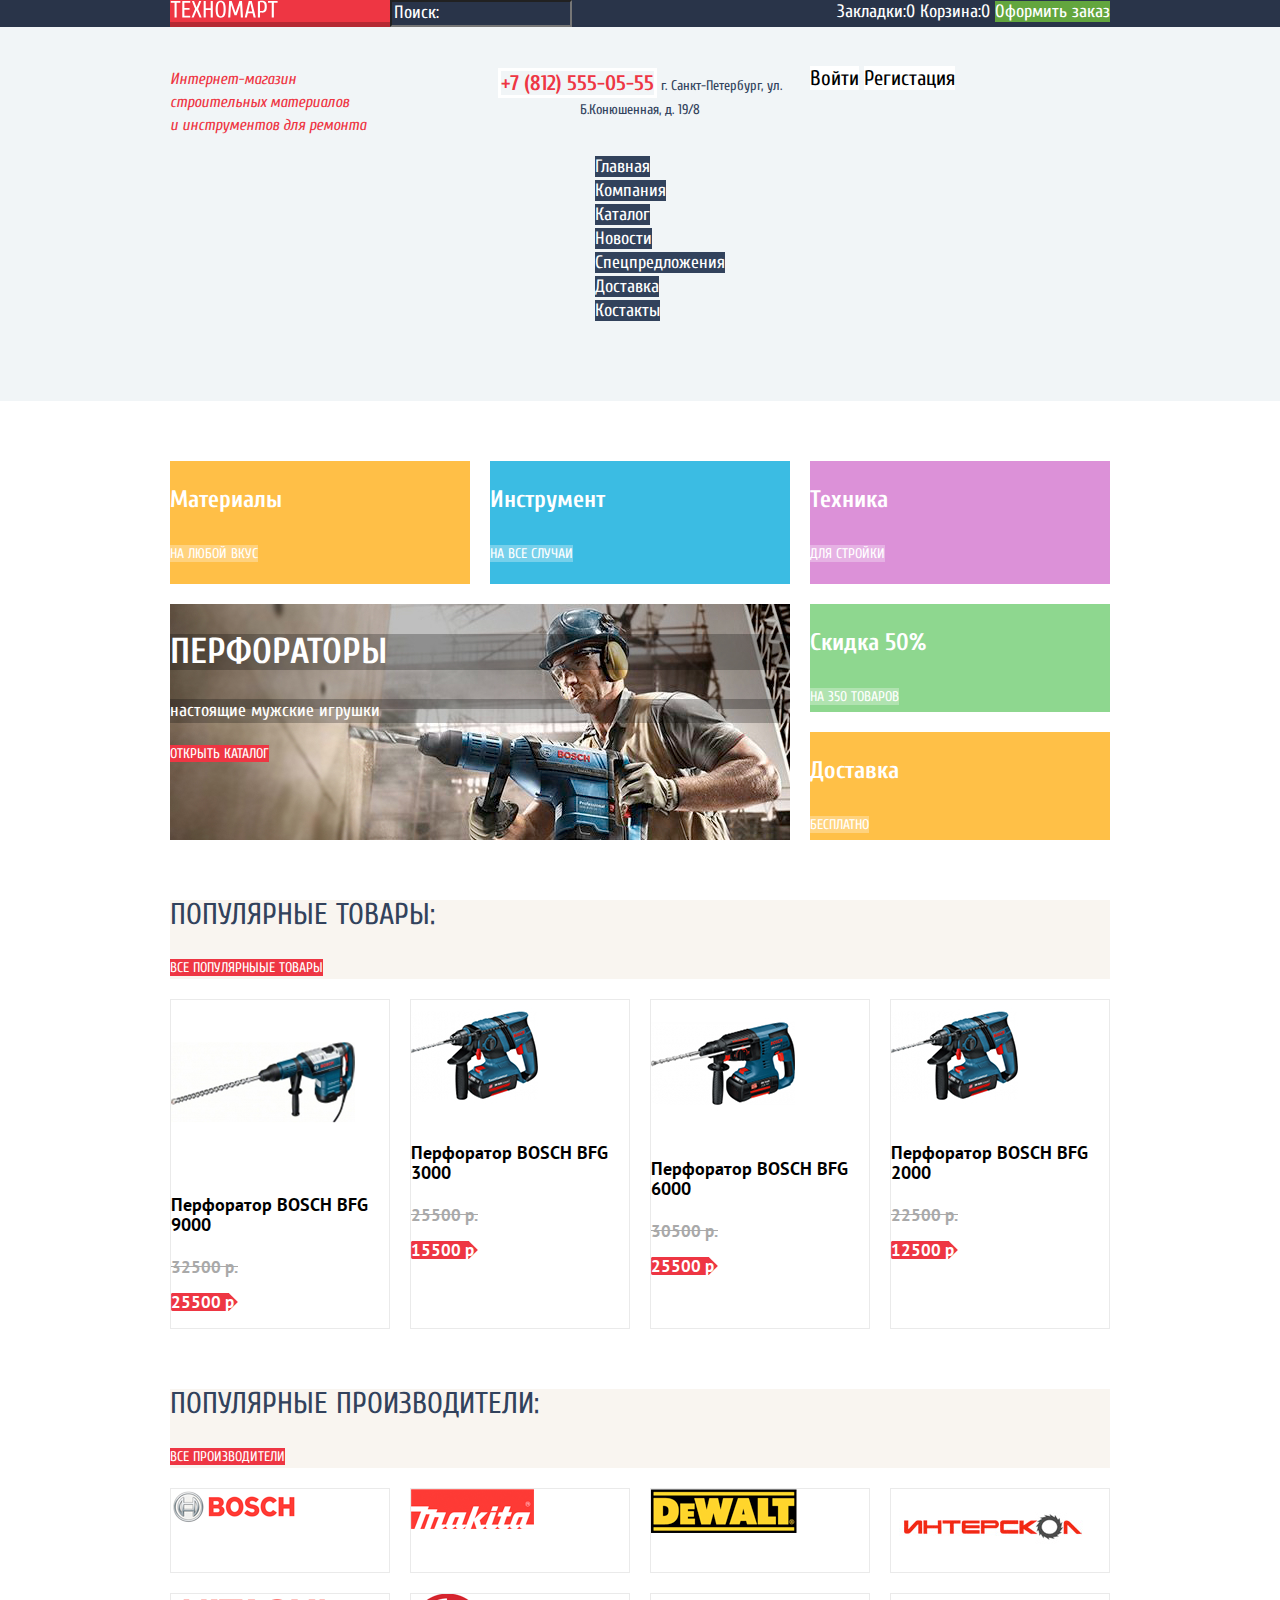
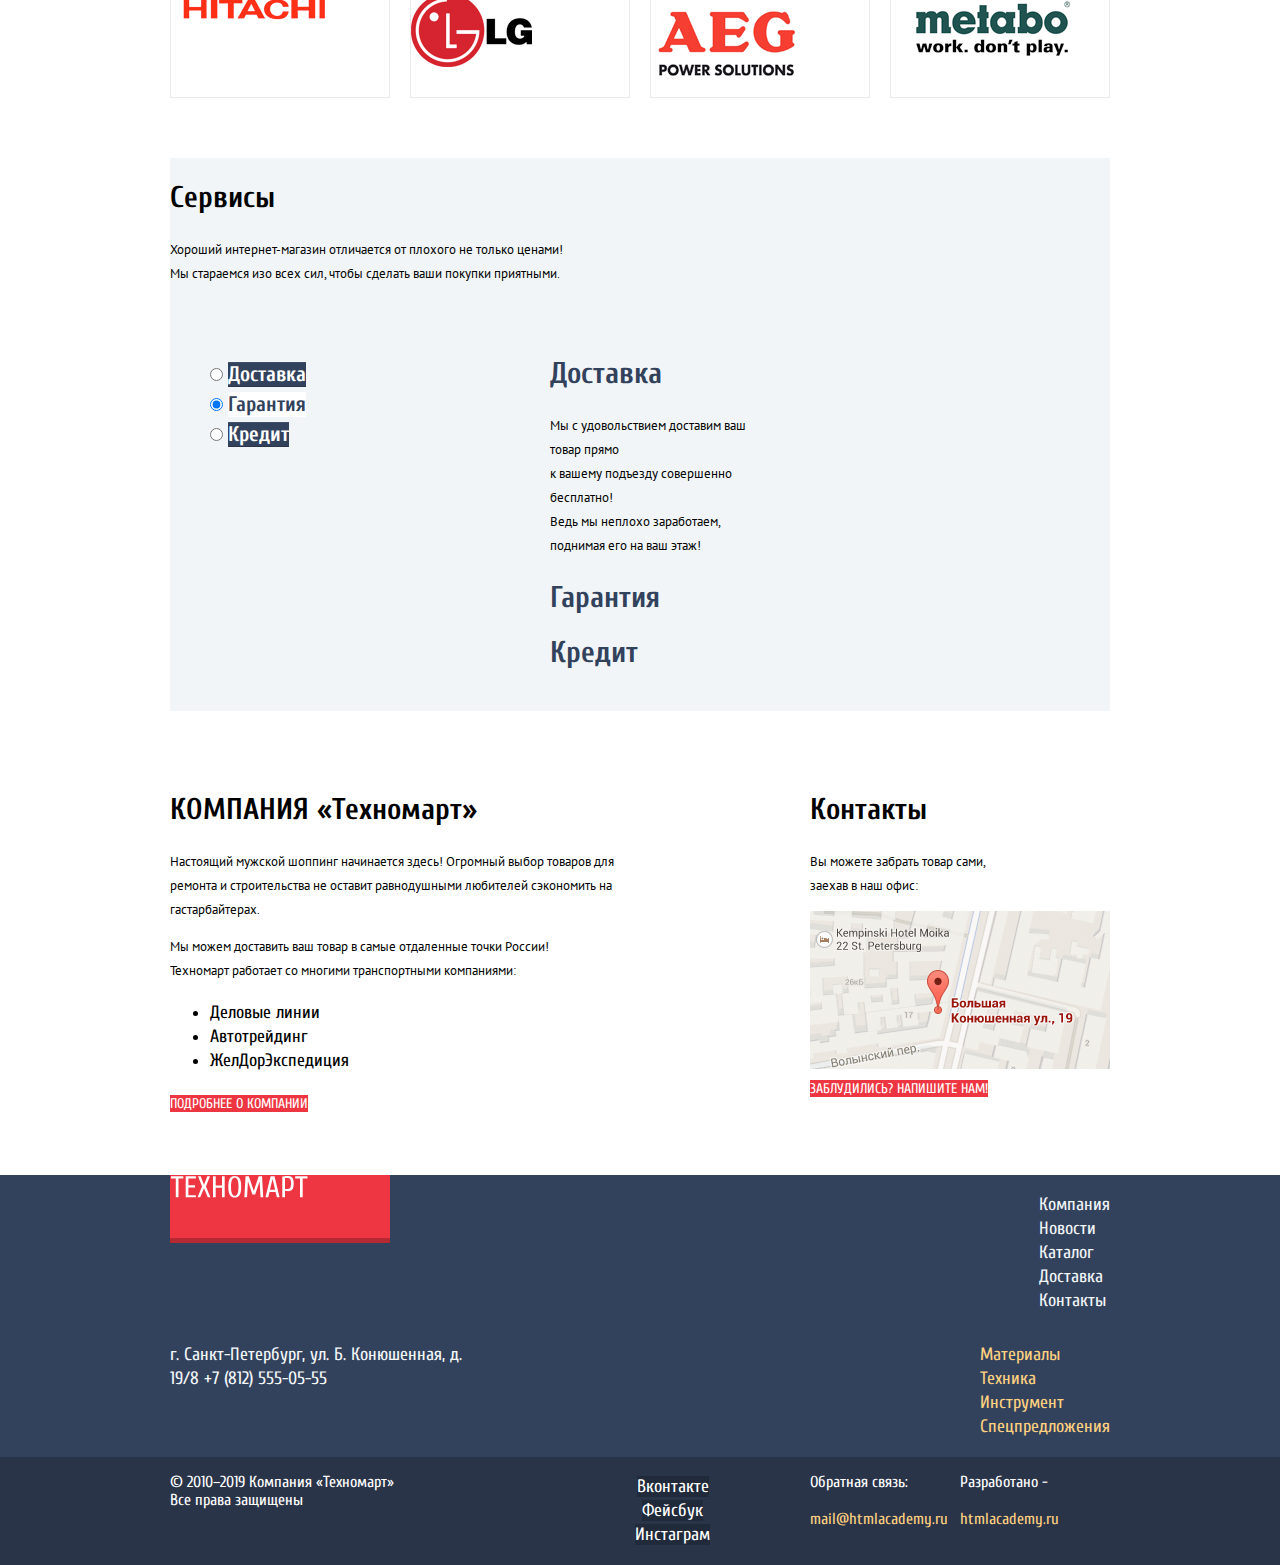
==== index.html @ 14d3565e "Merge pull request #8 from NikitaShakhovich/master" ====
<!DOCTYPE html>
<html class="page" lang="ru">
<head>
  <meta charset="utf-8">
  <title>HTML Academy: Техномарт</title>
  <link rel="preconnect" href="https://fonts.gstatic.com">
  <link href="https://fonts.googleapis.com/css2?family=Cuprum:ital,wght@0,400;0,700;1,400&family=PT+Sans:wght@400;700&display=swap" rel="stylesheet">
  <link href="css/normalize.css" rel="stylesheet">
  <link href="css/style.css" rel="stylesheet">
  <link rel="icon" href="favicon.ico">
  <link rel="icon" href="img/favicon/icon.svg" type="image/svg+xml">
  <link rel="apple-touch-icon" href="img/favicon/180.png">
  <!--    <link rel="manifest" href="manifest.webmanifest">-->
</head>
<body class="page-body">
<header class="main-header">
  <div class="main-bar">
    <section class="smooth container">
      <section class="background-header">
        <div class="main-logo">
          <a class="logo-img">
            <img src="img/icons/logohead.svg" height="18" width="108" alt="logo-technomart-head">
          </a>
        </div>
        <form class="main-search">
          <input type="search" name="search" placeholder="Поиск:">
        </form>
        <div class="main-cart">
          <a class="bookmark" href="#">Закладки:0</a>
          <a class="cart" href="#">Корзина:0</a>
          <a class="checkout" href="#">Оформить заказ</a>
        </div>
      </section>
    </section>
  </div>
  <div class="container smooth">
    <section class="head-information">
      <div class="head-title">
        <p>Интернет-магазин<br>
          строительных материалов<br>
          и инструментов для ремонта</p>
      </div>
      <div class="head-contact">
        <p class="info-contact">
          <a class="head-phone" href="tel:+78125550555">+7 (812) 555-05-55</a>
          г. Санкт-Петербург, ул. Б.Конюшенная, д. 19/8
        </p>
      </div>
      <div class="login">
        <a href="#">Войти</a>
        <a href="#">Регистация</a>
      </div>
    </section>
    <nav class="head-navigation">
      <ul class="navigation-list">
        <li class="navigation-item">
          <a href="index.html">Главная</a>
        </li>
        <li class="navigation-item">
          <a href="#">Компания</a></li>
        <li class="navigation-item"><a href="catalog.html">Каталог</a>
        </li>
        <li class="navigation-item">
          <a href="#">Новости</a>
        </li>
        <li class="navigation-item">
          <a href="#">Спецпредложения</a>
        </li>
        <li class="navigation-item">
          <a href="#">Доставка</a>
        </li>
        <li class="navigation-item">
          <a href="#">Костакты</a>
        </li>
      </ul>
    </nav>
  </div>
</header>
<main class="container">
  <section class="categories">
    <ul class="categories-list">
      <li class="categories-materials">
        <h3>Материалы</h3>
        <a href="#">на любой вкус</a>
      </li>
      <li class="categories-tool">
        <h3>Инструмент</h3>
        <a href="#">на все случаи</a>
      </li>
      <li class="categories-technics">
        <h3>Техника</h3>
        <a href="#">для стройки</a>
      </li>
      <li class="categories-sale">
        <h3>Скидка 50%</h3>
        <a href="#">на 350 товаров</a>
      </li>
      <li class="categories-delivery">
        <h3>Доставка</h3>
        <a href="#">бесплатно</a>
      </li>
      <li class="categories-perforators">
        <!--        <img src="img/perforator.jpg" width="620" height="266" alt="Перфораторы">-->
        <h2>Перфораторы</h2>
        <p>настоящие мужские игрушки</p>
        <a class="button-red" href="catalog.html">Открыть каталог</a>
    </ul>
  </section>
  <section class="popular-product">
    <div class="block-popular">
      <h2>Популярные товары:</h2>
      <a class="button-red" href="#">Все популярныые товары</a>
    </div>
    <ul class="popular-product-list">
      <li class="popular-product-item">
        <!--          сейчас надо прописывать высоту и ширину? я так думаю лучше прописать в css максимальную высоту и ширину.-->
        <img src="img/product-index-1.jpg" width="184" height="164" alt="Перфоратор BFG 9000">
        <em class="hover-button">
          <a class="emerging-buy" href="#">купить</a>
          <a class="emerging-bookmarks" href="#">в закладки</a>
        </em>
        <a href="#"><h4>Перфоратор BOSCH BFG 9000</h4></a>
        <p><del>32500 р.</del></p>
        <p class="product-price">25500 р.</p>
      </li>
      <li class="popular-product-item">
        <img src="img/product-index-2.jpg" height="112" width="127" alt="Перфоратор BOSCH BFG 3000">
        <em class="hover-button">
          <a class="emerging-buy" href="#">купить</a>
          <a class="emerging-bookmarks" href="#">в закладки</a>
        </em>
        <a href="#"><h4>Перфоратор BOSCH BFG 3000</h4></a>
        <p><del>25500 р.</del></p>
        <p class="product-price">15500 р.</p>
      </li>
      <li class="popular-product-item">
        <img src="img/product-index-3.jpg" width="144" height="128" alt="Перфоратор BOSCH BFG 6000">
        <em class="hover-button">
          <a class="emerging-buy" href="#">купить</a>
          <a class="emerging-bookmarks" href="#">в закладки</a>
        </em>
        <a href="#"><h4>Перфоратор BOSCH BFG 6000</h4></a>
        <p><del>30500 р.</del></p>
        <p class="product-price">25500 р.</p>
      </li>
      <li class="popular-product-item">
        <img src="img/product-index-4.jpg" height="112" width="127" alt="Перфоратор BOSCH BFG 2000">
        <em class="hover-button">
          <a class="emerging-buy" href="#">купить</a>
          <a class="emerging-bookmarks" href="#">в закладки</a>
        </em>
        <a href="#"><h4>Перфоратор BOSCH BFG 2000</h4></a>
        <p><del>22500 р.</del></p>
        <p class="product-price">12500 р.</p>
      </li>
    </ul>
  </section>
  <section class="popular-manufacturer">
    <div class="block-popular">
      <h2>Популярные производители:</h2>
      <a class="button-red" href="#">Все производители</a>
    </div>
    <ul class="popular-manufacturer-list">
      <li class="popular-manufacturer-item">
        <a class="manufacturer-img" href="#">
          <img src="img/bosch.png" width="126" height="37" alt="bosch">
        </a>
      </li>
      <li class="popular-manufacturer-item">
        <a class="manufacturer-img" href="#">
          <img src="img/makita.png" height="40" width="123" alt="makita">
        </a>
      </li>
      <li class="popular-manufacturer-item">
        <a class="manufacturer-img" href="#">
          <img src="img/dewalt.png" width="146" height="44" alt="dewalt">
        </a>
      </li>
      <li class="popular-manufacturer-item">
        <a class="manufacturer-img" href="#">
          <img src="img/interscol.png" height="76" width="200" alt="interscol">
        </a>
      </li>
      <li class="popular-manufacturer-item">
        <a class="manufacturer-img" href="#">
          <img src="img/hitachi.png" width="169" height="31" alt="hitachi">
        </a>
      </li>
      <li class="popular-manufacturer-item">
        <a class="manufacturer-img" href="#">
          <img src="img/lg.png" height="73" width="121" alt="lg">
        </a>
      </li>
      <li class="popular-manufacturer-item">
        <a class="manufacturer-img" href="#">
          <img src="img/aeg.png" width="151" height="96" alt="aeg">
        </a>
      </li>
      <li class="popular-manufacturer-item">
        <a class="manufacturer-img" href="#">
          <img src="img/metabo.png" height="69" width="204" alt="metabo">
        </a>
      </li>
    </ul>
  </section>
  <section class="service">
    <div class="grid-service">
      <h2>Сервисы</h2>
      <p>Хороший интернет-магазин отличается от плохого не только ценами!<br>
        Мы стараемся изо всех сил, чтобы сделать ваши покупки приятными.</p>
    </div>
    <ul class="service-list">
      <li class="service-item">
        <input id="servis1" type="radio" name="servis" value="Доставка">
        <label for="servis1">Доставка</label>
      </li>
      <li class="service-item">
        <input id="servis2" type="radio" checked name="servis" value="Гарантия">
        <label for="servis2">Гарантия</label>
      </li>
      <li class="service-item">
        <input id="servis3" type="radio" name="servis" value="Кредит" />
        <label for="servis3">Кредит</label>
      </li>
    </ul>
    <ul class="description-service">
      <li class="description-delivery">
        <h2>Доставка</h2>
        <p>Мы с удовольствием доставим ваш товар прямо<br>
          к вашему подъезду совершенно бесплатно!<br>
          Ведь мы неплохо заработаем,<br>
          поднимая его на ваш этаж!</p>
      </li>
      <li class="description-guarantee"><h2>Гарантия</h2></li>
      <li class="description-credit"><h2>Кредит</h2></li>
    </ul>
  </section>
  <div class="tehnomart-information">
    <section class="description-company">
      <h2>КОМПАНИЯ «Техномарт»</h2>
      <p>Настоящий мужской шоппинг начинается здесь! Огромный выбор товаров для<br>
        ремонта и строительства не оставит равнодушными любителей сэкономить на<br>
        гастарбайтерах.
      </p>
      <p>Мы можем доставить ваш товар в самые отдаленные точки России!<br>
        Техномарт работает со многими транспортными компаниями:
      </p>
      <ul class="delivery-list">
        <li>Деловые линии</li>
        <li>Автотрейдинг</li>
        <li>ЖелДорЭкспедиция</li>
      </ul>
      <a class="button-red" href="#">Подробнее о компании</a>
    </section>
    <section class="contact">
      <h2>Контакты</h2>
      <p>Вы можете забрать товар сами,<br>
        заехав в наш офис:
      </p>
      <img src="img/map.svg" width="300" height="158" alt="maps">
      <a class="button-red" href="mailto:mail@htmlacademy.ru">Заблудились? Напишите нам!</a>
    </section>
  </div>
</main>
<footer class="main-footer">
  <div class="container smooth">
    <div class="grid-footer">
      <div class="footer-logo">
        <a class="logo-img">
          <img src="img/icons/logofooter.svg" height="23" width="138" alt="logo-technomart-footer">
        </a>
      </div>
      <nav class="footer-navigation">
        <ul class="footer-navigation-list">
          <li class="footer-navigation-item">
            <a href="#">Компания</a>
          </li>
          <li class="footer-navigation-item">
            <a href="#">Новости</a>
          </li>
          <li class="footer-navigation-item">
            <a href="catalog.html">Каталог</a>
          </li>
          <li class="footer-navigation-item">
            <a href="#">Доставка</a>
          </li>
          <li class="footer-navigation-item">
            <a href="#">Контакты</a>
          </li>
        </ul>
      </nav>
      <p class="footer-contact">г. Санкт-Петербург, ул. Б. Конюшенная, д. 19/8
        <a class="footer-phone" href="tel:+78125550555">+7 (812) 555-05-55</a>
      </p>
      <nav class="navigation-catalog">
        <ul class="navigation-catalog-list">
          <li class="navigation-catalog-item">
            <a href="#">Материалы</a>
          </li>
          <li class="navigation-catalog-item">
            <a href="#">Техника</a>
          </li>
          <li class="navigation-catalog-item">
            <a href="#">Инструмент</a>
          </li>
          <li class="navigation-catalog-item">
            <a href="#">Спецпредложения</a>
          </li>
        </ul>
      </nav>
    </div>
  </div>
  <div class="footer-bar">
    <section class="social container smooth">
      <p class="copyright-tehnomart">© 2010–2019 Компания «Техномарт»<br>
        Все права защищены</p>
      <div class="footer-social">
        <ul class="social-list">
          <li class="social-item">
            <a class="social-button" href="#">Вконтакте</a>
          </li>
          <li class="social-item">
            <a class="social-button" href="#">Фейсбук</a>
          </li>
          <li class="social-item">
            <a class="social-button" href="#">Инстаграм</a>
          </li>
        </ul>
      </div>
      <div class="footer-feedback">
        <p>Обратная связь:</p>
        <a class="footer-link" href="mailto:mail@htmlacademy.ru">mail@htmlacademy.ru</a>
      </div>
      <div class="copyright-htmlacademy">
        <p>Разработано -</p>
        <a class="footer-link" href="https://htmlacademy.ru/">htmlacademy.ru</a>
      </div>
    </section>
  </div>
</footer>
</body>
</html>
---- css/style.css ----
/* Variables color text */

:root {
  --basic-black: #000000;
  --basic-white: #FFFFFF;
  --basic-sales-product: #A9A9A9;
  --basic-footer-nav: #F1F5F7;
  --basic-footer-catalog: #FFD180;
  --basic-block-popular: #32425C;
  --basic-hover: #EE3643;               /*  текст при наведении курсора */
  --basic-click: #C5C5C5;               /* текст при клике в блоке логина */
  --basic-footer-contact: #F3F7F9;

  /* Variables color background */

  --basic-button-rest: #EE3643;
  --basic-button-hover: #CA2C37;
  --basic-button-click: #BA2732;
  --basic-nav-rest: #32425C;            /* background блока навигации в покое */
  --basic-block-content: #F7F3EC;       /* background блока фильтров и контент блока под блоком фильтров  */
  --basic-block-name: #F2F6F8;          /* background в блоке <h2> */
  --basic-block-cart: #63A63E;          /* background оформить заказ и купить в покое, оформить заказ (клик) */
  --basic-header-rest: #293449;
  --basic-bookmarks-click: #161D29;     /* background при клике закладкам */
  --basic-buy-hover: #5FBB2D;           /* background при наведении курсора на оформить заказ (купить) */
  --basic-buy-click: #518534;           /* background при клике по оформить заказ (купить) */
  --basic-logo-click: #ba2732;
  --basic-nav-click: #1D2739;           /* background клик по блоку навигации */
  --basic-background-popular: #F9F5F0;
  --basic-block-service: #f1f5f7;       /* background в блоке сервис и описание страницы в блоке над footer */
  --basic-background-popap: #F1F1F1;
  --basic-rgba-header: rgba(255, 255, 255, 0.5);

  /* Variables background block categories catalog */

  --basic-category-materials: #FFBF47;
  --basic-category-tools: #3BBCE3;
  --basic-category-technic: #DC91D8;
  --basic-category-sale: #8ED78F;
  --basic-category-delivery: #FFC047;
  --basic-category-perforators: rgba(0, 0, 0, 0.25);

  /* Variables border color and shadow */
  --basic-white-rgba: rgba(255, 255, 255, 0.3);
  --basic-hover-rgba: rgba(77.3, 77.3, 77.3, 0.3);
  --basic-active-rgba: rgba(169, 169, 169, 0.3);
  --basic-footer-active: rgba(241, 245, 247, 0.5);
  --basic-border-product: #EAEAEA;
  --basic-shadow-buy: #367315;
  --basic-border-bookmarks: #63A63E;
  --basic-border-bookmarks-hover: #32425C;
  --basic-shadow-block-service: #293449;
  --basic-shadow-block-service2: #405069;
  --basic-gradient: #212A3A;
  --basic-border-pagination: #E5E5E5;
  --basic-border-active: #EE3643;
}

/* Global */
body {
  min-width: 940px;
  margin: 0;
  padding: 0;
  font-family: Cuprum, "PT Sans", Arial, sans-serif;
  font-size: 18px;
  line-height: 24px;
  font-weight: 400;
  color: var(--basic-white);
  background-color: var(--basic-white);   /* ЗАМЕНИТЬ НА БЕЛЫЙ */

  min-height: 100%;
  display: grid;
  grid-template-rows: min-content 1fr min-content;
  align-content: start;
}
.catalog-item img,
.logo-img img,
.contact img,
.manufacturer-img img,
.popular-product-item img {
  max-width: 100%;
  height: auto;
}
.pagination-item a,
.catalog-item a,
.breadcrumbs-list a,
.account a,
.main-logo a,
.main-cart a,
.info-contact a,
.login a,
.navigation-item a,
.categories-materials a,
.categories-tool a,
.categories-technics a,
.categories-sale a,
.categories-delivery a,
.categories-perforators a,
.block-popular a,
.popular-product-item a,
.hover-button a,
.popular-manufacturer-item a,
.description-company a,
.contact a,
.footer-logo a,
.footer-navigation-item a,
.footer-contact a,
.navigation-catalog-item a,
.social-item a {
  text-decoration: none;
}
/* GRID */
.page {
  height: 100%;
}

/* HEADER */
.main-header {
  background-color: var(--basic-block-service);
  margin: 0;
}
.smooth, .container {
  width: 940px;
  margin: 0 auto;
  padding: 0 10px;
}
.main-logo {
  background-color: var(--basic-button-rest);
  box-shadow: inset 0 -5px 0 rgba(0, 0, 0, 0.24);
  width: 220px;
}
.main-logo:active{
  background-color: var(--basic-logo-click);   /* на главной убрать  */
}
.main-logo:hover,
.main-logo:focus{
}
.main-search input {
  background-color: var(--basic-header-rest);
}
.main-search input::placeholder {
  color: var(--basic-white);
}
.main-search input:focus {
  background-color: var(--basic-white);
}
.main-bar {
  background-color: var(--basic-header-rest);
}
.background-header {
  display: grid;
  grid-template-columns: 220px 1fr 1fr;
}
.main-cart {
  justify-self: end;
}
.head-information {
  display: grid;
  grid-template-columns: 300px 300px 300px;
  column-gap: 20px;
  margin-top: 41px;
}
.checkout {
  background-color: var(--basic-block-cart);
  color: var(--basic-white);
}
.checkout:focus,
.checkout:hover{
  background-color: var(--basic-buy-hover);
}
.checkout:active{
  background-color: var(--basic-block-cart);
  color: var(--basic-rgba-header);
}
.cart:focus,
.cart:hover{}
.cart:active{
  color: var(--basic-rgba-header);
}
.cart, .cart-item {
  color: var(--basic-white);
}
.bookmark {
  color: var(--basic-white);
}
.bookmark:active{
  background-color: var(--basic-bookmarks-click);
  color: var(--basic-rgba-header);
}
.bookmark a:hover,
.bookmark a:focus{}
.head-title {
  color: var(--basic-hover);
  font: inherit;
  font-style: italic;
  font-size: 16px;
  line-height: 23px;
}
.head-title p, .head-contact p {
  margin: 0;
  padding: 0;
}
.head-contact{
  color: var(--basic-block-popular);
  font-size: 14px;
  line-height: 24px;
  text-align: center;
  padding: 0;
  margin: 0;
}
.head-phone {
  color: var(--basic-hover);
  font-size: 21px;
  line-height: 30px;
  font-weight: bold;
  border: 3px solid var(--basic-white);
}
.login a, .personal-infomation {
  background-color: var(--basic-white);
  color: var(--basic-black);
  font-size: 21px;
  line-height: 21px;
}
.login .account {
  text-align: right;
  margin: 0;
  padding: 0;
}
.login a:hover,
.login a:focus,
.personal-infomation:hover,
.personal-infomation:focus,
.orders:hover,
.orders:focus,
.personal-account:hover,
.personal-account:focus{
  color: var(--basic-hover);
}
.login a:active,
.personal-infomation:active,
.personal-account:active,
.orders:active {
  color: var(--basic-click);
}
.head-navigation {
  display: grid;
  grid-template-columns: 1fr;
  justify-items: center;
  margin-bottom: 60px;
}
.head-navigation ul{
  list-style: none;
}
.head-navigation a{
  background-color: var(--basic-nav-rest);
  color: var(--basic-white);
}
.head-navigation a:hover,
.head-navigation a:focus{
  background-color: var(--basic-header-rest);
}
.head-navigation a:active{
  color: var(--basic-rgba-header);
}


/* CATALOG categories */
.categories-list{
  list-style: none;
  display: grid;
  grid-template-rows: 123px auto;
  grid-template-columns: 300px 300px 300px;
  padding: 0;
  grid-gap: 20px;
  margin-top: 60px;
  margin-bottom: 60px;
  grid-template-areas:
    "o1 o2 o3"
    "o4 o4 o5"
    "o4 o4 o6";
}

.categories-materials {
  background-color: var(--basic-category-materials);
  justify-content: left;
  grid-area: o1;
}
.categories-tool {
  background-color: var(--basic-category-tools);
  grid-area: o2;
}
.categories-technics {
  background-color: var(--basic-category-technic);
  grid-area:o3;
}
.categories-sale {
  background-color: var(--basic-category-sale);
  /*grid-column: 3/4;*/
  /*grid-row: 2/-2;*/
  grid-area: o5;
}
.categories-delivery {
  background-color: var(--basic-category-delivery);
  /*grid-column: 3/4;*/
  /*grid-row: 3/-1;*/
  grid-area:o6;
}
.categories-list a {
  font-size: 14px;
  line-height: 30px;
  background-color: var(--basic-white-rgba);
  color: var(--basic-white);
  text-transform: uppercase;
}
.categories-list h3{
  font-size: 24px;
  line-height: 30px;
  font-weight: bold;
}
.categories-list a:hover,
.categories-list a:focus {
  background-color: var(--basic-hover-rgba);
}
.categories-list a:active{
  background-color: var(--basic-active-rgba);
}
.categories-perforators {
  grid-area: o4;
  background-image: url("../img/perforator.jpg");
}
.categories-perforators h2 {
  background-color: var(--basic-category-perforators);
  font-size: 36px;
  line-height: 36px;
  font-weight: bold;
  text-transform: uppercase;
}
.categories-perforators p {
  background-color: var(--basic-category-perforators);
}
.categories-perforators a {
  text-transform: uppercase;
  font-size: 14px;
  line-height: 18px;
  color: var(--basic-white);
  background-color: var(--basic-button-rest);
}
.categories-perforators a:hover,
.categories-perforators a:focus {
  background-color: var(--basic-button-hover);
}
.categories-perforators a:active {
  background-color: var(--basic-button-click);
}

/* popular goods */
.block-popular {
  background-color: var(--basic-background-popular);
}
.block-popular h2 {
  font-size: 30px;
  line-height: 30px;
  color: var(--basic-block-popular);
  text-transform: uppercase;
  font-weight: 400;
}
.button-red {
  text-transform: uppercase;
  font-size: 14px;
  line-height: 18px;
  color: var(--basic-white);
  background-color: var(--basic-button-rest);
}
.button-red:hover,
.button-red:focus {
  background-color: var(--basic-button-hover);
}
.button-red:active {
  background-color: var(--basic-button-click);
}
.popular-product-list {
  display: grid;
  grid-template-columns: 220px 220px 220px 220px;
  padding: 0;
  grid-gap: 20px;
  margin-top: 20px;
  margin-bottom: 60px;
}
.popular-product-list, .catalog-list {
  list-style: none;
}
.popular-product-item, .catalog-item  {
  border: 1px solid var(--basic-border-product);
}
.popular-product-item p, .catalog-item{
  font-family: 'PT Sans', sans-serif;
  font-size: 17px;
  line-height: 18px;
  font-weight: bold;
  color: var(--basic-sales-product);
}
.popular-product-item .product-price,
.catalog-item .product-price {
  background-image: url("../img/icons/red-button-price.svg");
  background-repeat: no-repeat;
  background-size: contain;
  color: var(--basic-white);
  font-family: 'PT Sans', sans-serif;
  font-size: 17px;
  line-height: 18px;
  font-weight: bold;
}
.popular-product-item em, .catalog-item em {
  display: none;
}
.popular-product-item:hover em,
.catalog-item:hover em{
  display: block;
}
em .emerging-buy{
  color: var(--basic-white);
  font-size: 14px;
  line-height: 18px;
  text-transform: uppercase;
  font-style: normal;
  background-color: var(--basic-block-cart);
  border-radius: 2px;
  box-shadow: inset 0 -3px 0 var(--basic-shadow-buy);
}
.emerging-buy:hover,
.emerging-buy:focus {
  background-color: var(--basic-buy-hover);
}
.emerging-buy:active {
  background-color: var(--basic-buy-click);
}
em .emerging-bookmarks{
  color: var(--basic-block-popular);
  font-size: 14px;
  line-height: 18px;
  text-transform: uppercase;
  font-style: normal;
  border: 3px solid var(--basic-border-bookmarks);
  background-color: var(--basic-white);
  border-radius: 2px;
}
.emerging-bookmarks:hover,
.emerging-bookmarks:focus {
  border: 3px solid var(--basic-border-bookmarks-hover);
  box-shadow: 0 4px 4px rgba(0, 0, 0, 0.25);
  text-shadow: 0 4px 4px rgba(0, 0, 0, 0.25);
}
.emerging-bookmarks:active {
  border: 3px solid var(--basic-border-bookmarks-hover);
  opacity: 0.5;
  box-shadow: none;
  text-shadow: none;
}
.popular-product-item a, .catalog-item a {
  color: var(--basic-black);
  font-family: 'PT Sans', sans-serif;;
  font-size: 18px;
  line-height: 20px;
  font-weight: bold;
}


/* popular manufacturer */

.popular-manufacturer-list {
  list-style: none;
  display: grid;
  grid-template-columns: 220px 220px 220px 220px;
  padding: 0;
  grid-gap: 20px;
  margin-bottom: 60px;
  margin-top: 20px;
}
.popular-manufacturer-item {
  background-color: var(--basic-white);
  border: 1px solid var(--basic-border-product);
}
.popular-manufacturer-item:hover,
.popular-manufacturer-item:focus {
  background-color: var(--basic-white);
  box-shadow: 0 4px 20px rgba(0, 0, 0, 0.15);
}
.popular-manufacturer-item:active {
  background-color: var(--basic-white);
  box-shadow: 0 4px 20px rgba(0, 0, 0, 0.15);
  opacity: 0.5;
}


/* block service  */
.service {
  background-color: var(--basic-block-service);
  display: grid;
  grid-template-columns: 1fr 261px 1fr;
}
.grid-service {
  grid-column: 1/-1;
}
.service-list {
  list-style: none;
  margin-top: 60px;
}
.service h2, .description-perforators h2 {
  color: var(--basic-black);
  text-transform: none;
  font-size: 30px;
  line-height: 30px;
}
.service p, .description-perforators p {
  font-family: 'PT Sans', sans-serif;;
  font-size: 13px;
  line-height: 24px;
  color: var(--basic-black);
}
.description-service {
  list-style: none;
  margin-top: 35px;
}
.description-service h2, .h2-catalog {
  color: var(--basic-block-popular);
  text-transform: none;
  font-size: 30px;
  line-height: 30px;
}
.description-service p {
  font-family: 'PT Sans', sans-serif;;
  font-size: 13px;
  line-height: 24px;
  color: var(--basic-black);
}
.service-list label {
  font-size: 21px;
  line-height: 30px;
  font-weight: bold;
  color: var(--basic-white);
  background-color: var(--basic-nav-rest) ;
  box-shadow: 0 1px 0 var(--basic-shadow-block-service), inset 0 1px 0 var(--basic-shadow-block-service2);
}

.service-item input:checked + label {
  color: var(--basic-block-popular);
  background-color: var(--basic-white);
  box-shadow: 0 1px 0 var(--basic-white);
}
.service-item label:hover {
  color: var(--basic-white);
  background-color: var(--basic-header-rest);
  box-shadow: 0 1px 0 var(--basic-shadow-block-service), inset 0 1px 0 var(--basic-shadow-block-service2);
}


/*  description-company  */
.tehnomart-information {
  display: grid;
  grid-template-columns: 1fr 300px;
  margin-top: 60px;
  margin-bottom: 60px;
}
.description-company h2 {
  color: var(--basic-black);
  text-transform: none;
  font-size: 30px;
  line-height: 30px;
}
.description-company p {
  font-family: 'PT Sans', sans-serif;
  font-size: 13px;
  line-height: 24px;
  color: var(--basic-black);
}
.delivery-list {
  font-size: 18px;
  line-height: 24px;
  color: var(--basic-black);
}
.contact h2 {
  color: var(--basic-black);
  text-transform: none;
  font-size: 30px;
  line-height: 30px;
}
.contact p {
  font-family: 'PT Sans', sans-serif;;
  font-size: 13px;
  line-height: 24px;
  color: var(--basic-black);
}


/* footer */
.main-footer {
  background-color: var(--basic-nav-rest);
}
.grid-footer {
  display: grid;
  grid-template-columns: 325px 1fr;
  grid-template-rows: 150px 1fr;
}
.footer-logo {
  background-color: var(--basic-button-rest);
  box-shadow: inset 0 -5px 0 rgba(0, 0, 0, 0.24);
  width: 220px;
  height: 68px;
}
.footer-logo:active{
  background-color: var(--basic-logo-click);   /* на главной убрать  */
}
.footer-logo a:hover,
.footer-logo a:focus{}
.footer-navigation {
  justify-self: right;
}
.footer-navigation-list {
  list-style: none;
}
.footer-navigation-list a{
  color: var(--basic-block-service);
}
.footer-navigation-list a:hover,
.footer-navigation-list a:focus {
  text-decoration-line: underline;
}
.footer-navigation-list a:active {
  opacity: 0.5;
  text-decoration: none;
}
.footer-contact {
  color: var(--basic-footer-contact);
}
.footer-phone {
  color: var(--basic-footer-contact);
}
.navigation-catalog-list {
  list-style: none;
}
.navigation-catalog {
  justify-self: right;
}
.navigation-catalog-list a {
  color: var(--basic-footer-catalog);
}
.navigation-catalog-list a:hover,
.navigation-catalog-list a:focus {
  text-decoration-line: underline;
}
.navigation-catalog-list a:active {
  opacity: 0.5;
  text-decoration: none;
}


/* social */
.footer-bar {
  background-color: var(--basic-header-rest);
}
.social {
  display: grid;
  grid-template-columns: 325px 1fr 150px 150px;
}
.social p {
  font-size: 16px;
  line-height: 18px;
}
.social-list {
  list-style: none;
  text-align: center;
}
.social-button {
  color: inherit;
  background: linear-gradient(0deg, var(--basic-gradient), var(--basic-gradient));
}
.social-button:hover,
.social-button:focus,
.social-button:active{
  background: var(--basic-button-rest)
}
.footer-link, .footer-feedback p {
  font-size: 16px;
  line-height: 18px;
}
.footer-link {
  color: var(--basic-footer-catalog);
  text-decoration: none;
}
.footer-link:hover,
.footer-link:focus {
  text-decoration: underline;
}
.footer-link:active {
  color: var(--basic-button-rest);
  text-decoration: none;
}

/* catalog header*/
.cart-item {
  background-color: var(--basic-button-rest);
}
.orders, .personal-account {
  font-size: 16px;
  line-height: 18px;
  color: var(--basic-block-popular);
}
.breadcrumbs {
  list-style: none;
  grid-column: 1 / -1;
  margin: 0;
  padding: 0;
  font-family: 'PT Sans', sans-serif;
  font-style: normal;
  font-size: 13px;
  line-height: 18px;
  color: var(--basic-black);
  text-transform: uppercase;

}
.breadcrumbs a, .breadcrumbs-current {
  font-family: 'PT Sans', sans-serif;
  font-style: normal;
  font-size: 13px;
  line-height: 18px;
  color: var(--basic-black);
  text-transform: uppercase;

}
.breadcrumbs-current {
  color: var(--basic-sales-product);
}

/* catalog page filters and sorting*/
.catalog-item {
  height: 318px;
  width: 220px;
}
.catalog-list {
  display: grid;
  grid-template-columns: 220px 220px 220px;
  margin-top: 8px;
  padding: 0;
  column-gap: 20px;
}
.page-catalog {
  display: grid;
  grid-template-columns: 220px 1fr;
  align-content: start;
  grid-gap: 20px;
}
.h2-catalog {
  background-color: var(--basic-block-name);
  grid-column: 1 / -1;
  height: 89px;
  margin: 0;
  padding: 0;
}
.sorting {
  background-color: var(--basic-block-content);
  grid-column: 2 / -1;
}
.sorting-list {
  list-style: none;
}

.sorting h3, .sorting-item label, .filters h3, .filters {
  color: var(--basic-black);
  font-size: 13px;
  line-height: 18px;
  font-family: 'PT Sans', sans-serif;
  font-style: normal;
  font-weight: normal;
  text-transform: uppercase;
  padding: 0;
  margin: 0;
}
.sorting-item label{
  opacity: 0.3;
  border-bottom: 1px dotted var(--basic-hover);
  list-style: none;
}
.sorting-item input:checked + label {
  color: var(--basic-hover);
  opacity: 1;
  border-bottom: none;
}
.sorting-item label:hover {
  color: var(--basic-black);
  opacity: 1;
  border-bottom: 1px solid var(--basic-hover);
  line-height: 17px;
}
.filters h3 {
  background-color: var(--basic-block-content);
  width: 220px;
  height: 38px;
}
.filters {
  grid-column: 1 / 2;
  grid-row: 3 / 5;
}
.filters legend {
  font-size: 17px;
  line-height: 30px;
  text-transform: uppercase;
  font-weight: bold;
}
.price-max input, .price-min input, .price-range {
  background-color: var(--basic-block-content);
}
.manufacturer-filter ul {
  list-style: none;
}
.manufacturer-filter label {
  font-size: 15px;
  line-height: 19px;
}

.filter-input-checkbox:hover + label,
.filter-input-checkbox:focus + label,
.filter-input-checkbox:checked + label{
}
.filter-input-checkbox:disabled + label {
  opacity: 0.4;
}
.filter-input-radio:hover + label,
.filter-input-radio:focus + label,
.filter-input-radio:checked + label{
}
.filter-input-radio:disabled + label{
  opacity: 0.4;
}
.food-filter ul {
  list-style: none;
}
.food-filter label {
  font-size: 15px;
  line-height: 19px
}
.filter-button {
  background-color: var(--basic-white);
  font-size: 13px;
  line-height: 18px;
}


/* pagination-list */
.pagination-list {
  list-style: none;
  margin-bottom: 60px;
  margin-top: 50px;
}
.pagination-item a{
  border: 1px solid var(--basic-border-pagination);
  border-radius: 2px;
  font-family: 'PT Sans', sans-serif;
  font-size: 13px;
  line-height: 18px;
  font-weight: normal;
  color: var(--basic-black);
  background-color: var(--basic-white);
}
.pagination-item a:active{
  border: 1px solid var(--basic-border-active);
}
.pagination-item-current a,
.pagination-item-current a:hover,
.pagination-item-current a:focus,
.pagination-item-current a:active {
  border: none;
  background-color: var(--basic-button-rest);
  color: var(--basic-white);
}

/*description page*/

.description-perforators  {
  background-color: var(--basic-block-service);
  grid-column: 1 / -1;
}
.description-perforators h2 {
  margin-top: 60px;
}
.description-perforators p {
  margin-bottom: 60px;
}
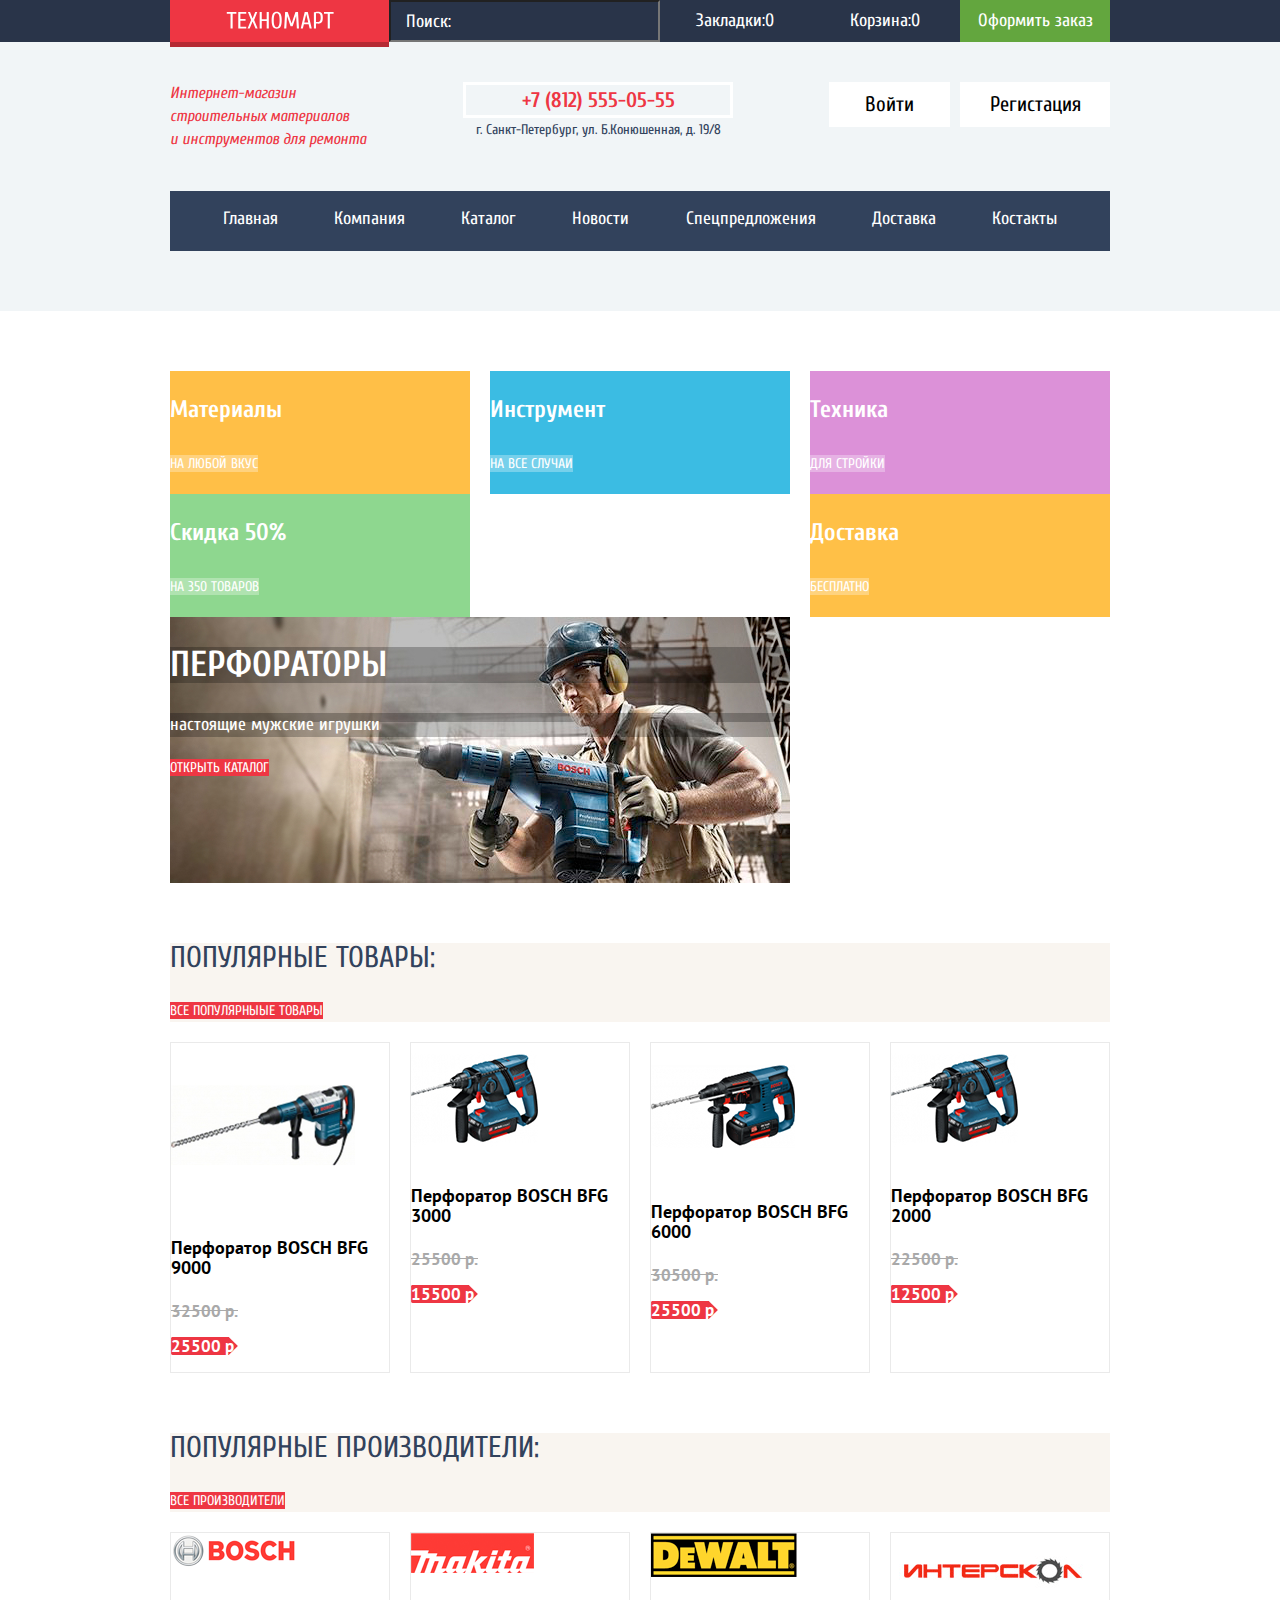
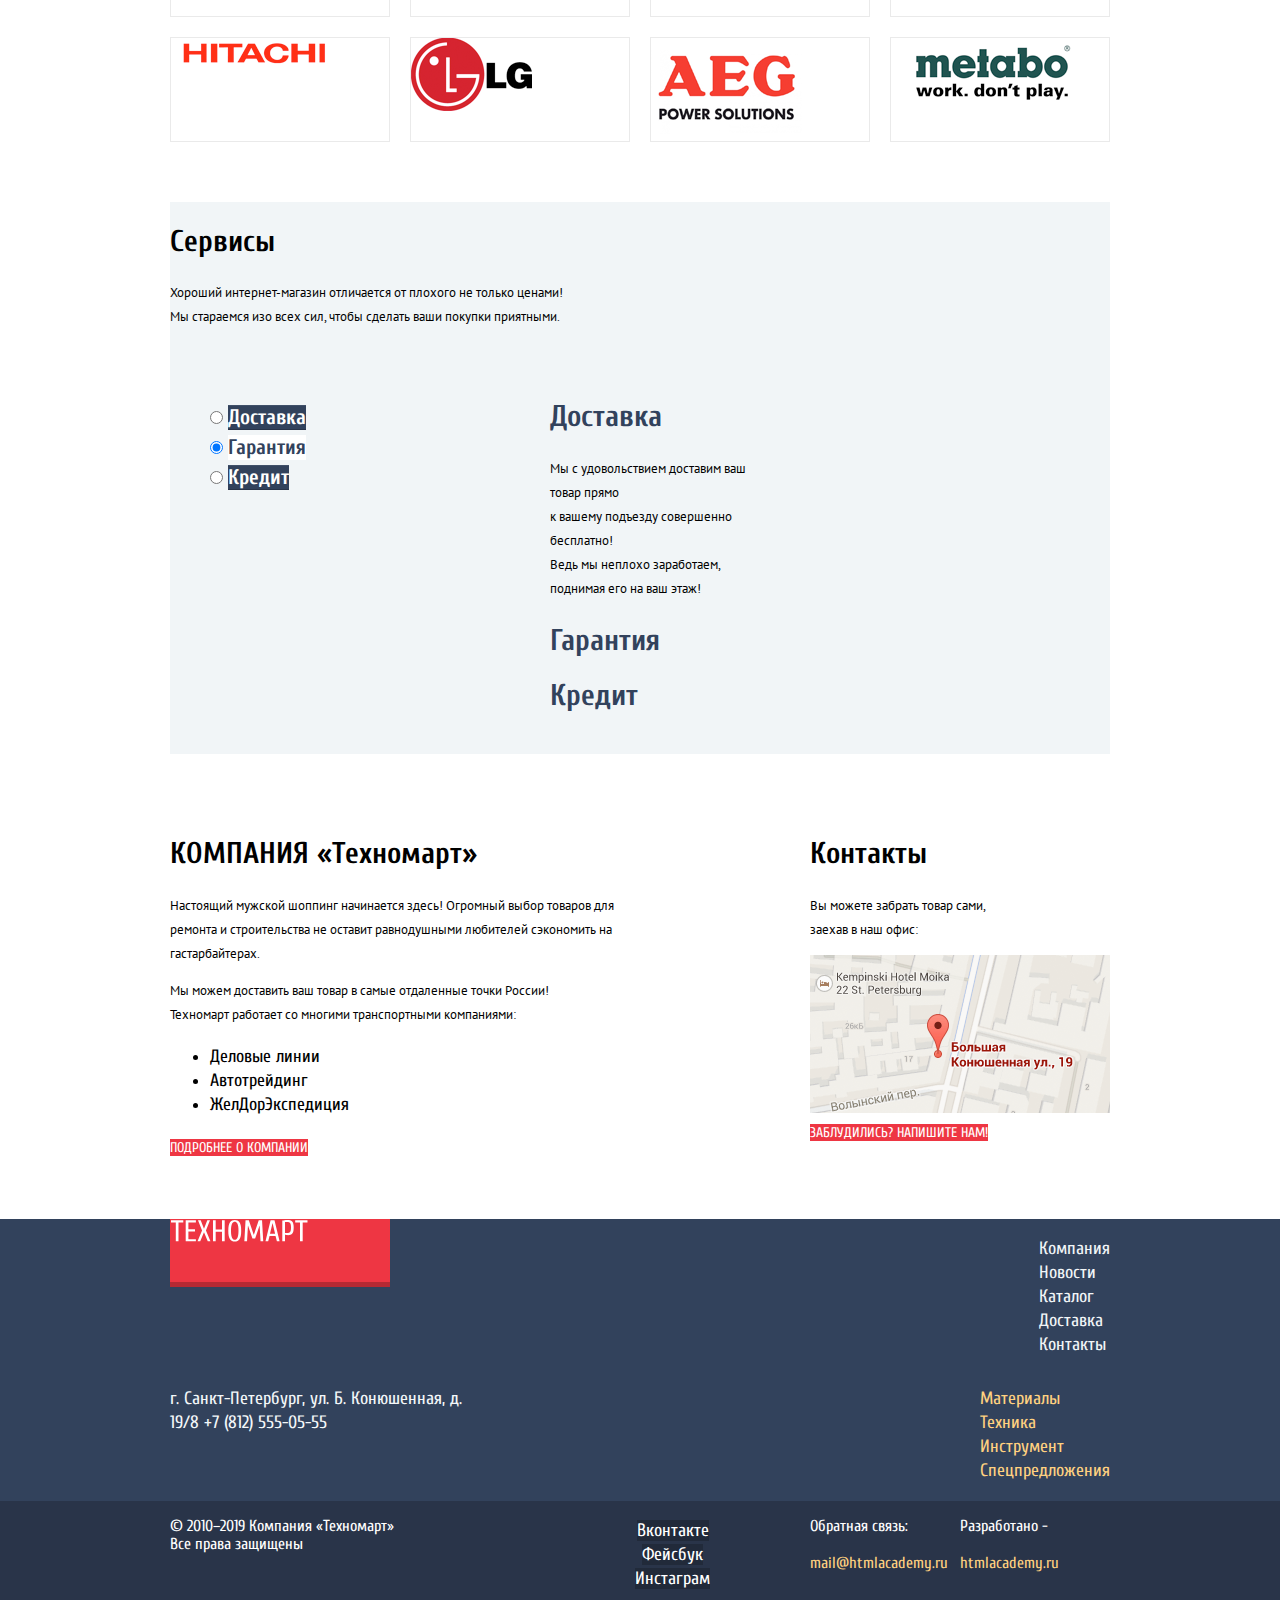
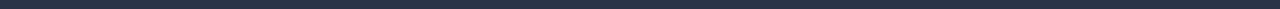
==== commit c26f43e8: "[6.1] Выполнена разметка на флексах header" ====
--- a/index.html
+++ b/index.html
@@ -26,9 +26,9 @@
           <input type="search" name="search" placeholder="Поиск:">
         </form>
         <div class="main-cart">
-          <a class="bookmark" href="#">Закладки:0</a>
-          <a class="cart" href="#">Корзина:0</a>
-          <a class="checkout" href="#">Оформить заказ</a>
+          <a class="main-cart__item bookmark" href="#">Закладки:0</a>
+          <a class="main-cart__item cart" href="#">Корзина:0</a>
+          <a class="main-cart__item checkout" href="#">Оформить заказ</a>
         </div>
       </section>
     </section>
@@ -38,7 +38,8 @@
       <div class="head-title">
         <p>Интернет-магазин<br>
           строительных материалов<br>
-          и инструментов для ремонта</p>
+          и инструментов для ремонта
+        </p>
       </div>
       <div class="head-contact">
         <p class="info-contact">
@@ -47,8 +48,8 @@
         </p>
       </div>
       <div class="login">
-        <a href="#">Войти</a>
-        <a href="#">Регистация</a>
+        <a class="login-enter" href="#">Войти</a>
+        <a class="login-reg" href="#">Регистация</a>
       </div>
     </section>
     <nav class="head-navigation">
@@ -76,34 +77,99 @@
     </nav>
   </div>
 </header>
+<!--</head>-->
+<!--<body class="page-body">-->
+<!--<header class="main-header">-->
+<!--  <div class="main-bar">-->
+<!--    <section class="smooth container">-->
+<!--      <section class="background-header">-->
+<!--        <div class="main-logo">-->
+<!--          <a class="logo-img">-->
+<!--            <img src="img/icons/logohead.svg" height="18" width="108" alt="logo-technomart-head">-->
+<!--          </a>-->
+<!--        </div>-->
+<!--        <form class="main-search">-->
+<!--          <input type="search" name="search" placeholder="Поиск:">-->
+<!--        </form>-->
+<!--        <div class="main-cart">-->
+<!--          <a class="bookmark" href="#">Закладки:0</a>-->
+<!--          <a class="cart" href="#">Корзина:0</a>-->
+<!--          <a class="checkout" href="#">Оформить заказ</a>-->
+<!--        </div>-->
+<!--      </section>-->
+<!--    </section>-->
+<!--  </div>-->
+<!--  <div class="container smooth">-->
+<!--    <section class="head-information">-->
+<!--      <div class="head-title">-->
+<!--        <p>Интернет-магазин<br>-->
+<!--          строительных материалов<br>-->
+<!--          и инструментов для ремонта</p>-->
+<!--      </div>-->
+<!--      <div class="head-contact">-->
+<!--        <p class="info-contact">-->
+<!--          <a class="head-phone" href="tel:+78125550555">+7 (812) 555-05-55</a>-->
+<!--          г. Санкт-Петербург, ул. Б.Конюшенная, д. 19/8-->
+<!--        </p>-->
+<!--      </div>-->
+<!--      <div class="login">-->
+<!--        <a href="#">Войти</a>-->
+<!--        <a href="#">Регистация</a>-->
+<!--      </div>-->
+<!--    </section>-->
+<!--    <nav class="head-navigation">-->
+<!--      <ul class="navigation-list">-->
+<!--        <li class="navigation-item">-->
+<!--          <a href="index.html">Главная</a>-->
+<!--        </li>-->
+<!--        <li class="navigation-item">-->
+<!--          <a href="#">Компания</a></li>-->
+<!--        <li class="navigation-item"><a href="catalog.html">Каталог</a>-->
+<!--        </li>-->
+<!--        <li class="navigation-item">-->
+<!--          <a href="#">Новости</a>-->
+<!--        </li>-->
+<!--        <li class="navigation-item">-->
+<!--          <a href="#">Спецпредложения</a>-->
+<!--        </li>-->
+<!--        <li class="navigation-item">-->
+<!--          <a href="#">Доставка</a>-->
+<!--        </li>-->
+<!--        <li class="navigation-item">-->
+<!--          <a href="#">Костакты</a>-->
+<!--        </li>-->
+<!--      </ul>-->
+<!--    </nav>-->
+<!--  </div>-->
+<!--</header>-->
 <main class="container">
   <section class="categories">
     <ul class="categories-list">
-      <li class="categories-materials">
+      <li class="categories-item categories-materials">
         <h3>Материалы</h3>
         <a href="#">на любой вкус</a>
       </li>
-      <li class="categories-tool">
+      <li class="categories-item categories-tool">
         <h3>Инструмент</h3>
         <a href="#">на все случаи</a>
       </li>
-      <li class="categories-technics">
+      <li class="categories-item categories-technics">
         <h3>Техника</h3>
         <a href="#">для стройки</a>
-      </li>
-      <li class="categories-sale">
-        <h3>Скидка 50%</h3>
-        <a href="#">на 350 товаров</a>
-      </li>
-      <li class="categories-delivery">
-        <h3>Доставка</h3>
-        <a href="#">бесплатно</a>
       </li>
       <li class="categories-perforators">
         <!--        <img src="img/perforator.jpg" width="620" height="266" alt="Перфораторы">-->
         <h2>Перфораторы</h2>
         <p>настоящие мужские игрушки</p>
         <a class="button-red" href="catalog.html">Открыть каталог</a>
+      <li class="categories-item categories-sale">
+        <h3>Скидка 50%</h3>
+        <a href="#">на 350 товаров</a>
+      </li>
+      <li class="categories-item categories-delivery">
+        <h3>Доставка</h3>
+        <a href="#">бесплатно</a>
+      </li>
     </ul>
   </section>
   <section class="popular-product">
--- a/css/style.css
+++ b/css/style.css
@@ -129,6 +129,10 @@
   background-color: var(--basic-button-rest);
   box-shadow: inset 0 -5px 0 rgba(0, 0, 0, 0.24);
   width: 220px;
+  height: 47px;
+  justify-content: center;
+  align-items: center;
+  display: flex;
 }
 .main-logo:active{
   background-color: var(--basic-logo-click);   /* на главной убрать  */
@@ -138,6 +142,9 @@
 }
 .main-search input {
   background-color: var(--basic-header-rest);
+  width: 271px;
+  height: 42px;
+  padding-left: 15px;
 }
 .main-search input::placeholder {
   color: var(--basic-white);
@@ -147,23 +154,47 @@
 }
 .main-bar {
   background-color: var(--basic-header-rest);
+  height: 42px;
 }
 .background-header {
-  display: grid;
-  grid-template-columns: 220px 1fr 1fr;
+  display: flex;
+  margin: auto;
+  align-items: flex-start;
 }
 .main-cart {
-  justify-self: end;
-}
+  width: 450px;
+  display: flex;
+  justify-content: space-between;
+}
+.main-cart__item {
+  display: flex;
+  justify-content: center;
+  align-items: center;
+}
+/*.background-header {*/
+/*  display: grid;*/
+/*  grid-template-columns: 220px 1fr 1fr;*/
+/*}*/
 .head-information {
-  display: grid;
-  grid-template-columns: 300px 300px 300px;
-  column-gap: 20px;
-  margin-top: 41px;
+  display: flex;
+  align-items: flex-start;
+  justify-content: space-between;
+  padding: 40px 0 40px;
+}
+.info-contact {
+  width: 270px;
+  display: flex;
+  flex-direction: column;
+}
+.info-contact a {
+  padding: 0;
+  margin: 0;
 }
 .checkout {
   background-color: var(--basic-block-cart);
   color: var(--basic-white);
+  height: 42px;
+  min-width: 150px;
 }
 .checkout:focus,
 .checkout:hover{
@@ -176,13 +207,18 @@
 .cart:focus,
 .cart:hover{}
 .cart:active{
+  background-color: var(--basic-bookmarks-click);
   color: var(--basic-rgba-header);
 }
 .cart, .cart-item {
   color: var(--basic-white);
 }
+.cart {
+  min-width: 150px;
+}
 .bookmark {
   color: var(--basic-white);
+  min-width: 150px;
 }
 .bookmark:active{
   background-color: var(--basic-bookmarks-click);
@@ -196,6 +232,7 @@
   font-style: italic;
   font-size: 16px;
   line-height: 23px;
+  width: 197px;
 }
 .head-title p, .head-contact p {
   margin: 0;
@@ -215,6 +252,27 @@
   line-height: 30px;
   font-weight: bold;
   border: 3px solid var(--basic-white);
+  padding: 7px 45px 8px 60px;
+}
+.login-enter {
+  width: 121px;
+  height: 45px;
+  display: flex;
+  justify-content: center;
+  align-items: center;
+}
+.login-reg {
+  width: 150px;
+  height: 45px;
+  margin-left: 10px;
+  display: flex;
+  justify-content: center;
+  align-items: center;
+}
+.login {
+  display: flex;
+  margin: 0;
+  padding: 0;
 }
 .login a, .personal-infomation {
   background-color: var(--basic-white);
@@ -244,13 +302,9 @@
   color: var(--basic-click);
 }
 .head-navigation {
-  display: grid;
-  grid-template-columns: 1fr;
-  justify-items: center;
+  background: var(--basic-nav-rest);
   margin-bottom: 60px;
-}
-.head-navigation ul{
-  list-style: none;
+  padding: 16px 53px 20px;
 }
 .head-navigation a{
   background-color: var(--basic-nav-rest);
@@ -263,48 +317,54 @@
 .head-navigation a:active{
   color: var(--basic-rgba-header);
 }
+.navigation-list {
+  display: flex;
+  flex-direction: row;
+  align-items: center;
+  justify-content: space-between;
+  padding: 0;
+  margin: 0;
+  list-style: none;
+}
+.navigation-item a{
+  height: 60px;
+}
 
 
 /* CATALOG categories */
 .categories-list{
   list-style: none;
-  display: grid;
-  grid-template-rows: 123px auto;
-  grid-template-columns: 300px 300px 300px;
-  padding: 0;
-  grid-gap: 20px;
+  display: flex;
+  flex-direction: row;
+  flex-wrap: wrap;
+  padding: 0;
   margin-top: 60px;
   margin-bottom: 60px;
-  grid-template-areas:
-    "o1 o2 o3"
-    "o4 o4 o5"
-    "o4 o4 o6";
-}
-
+  justify-content: space-between;
+}
+.categories-item {
+  width: 300px;
+  height: 123px;
+}
 .categories-materials {
   background-color: var(--basic-category-materials);
-  justify-content: left;
-  grid-area: o1;
+  /*order: 1;*/
 }
 .categories-tool {
   background-color: var(--basic-category-tools);
-  grid-area: o2;
+  /*order: 2;*/
 }
 .categories-technics {
   background-color: var(--basic-category-technic);
-  grid-area:o3;
+  /*order: 3;*/
 }
 .categories-sale {
   background-color: var(--basic-category-sale);
-  /*grid-column: 3/4;*/
-  /*grid-row: 2/-2;*/
-  grid-area: o5;
+  /*order: 5;*/
 }
 .categories-delivery {
   background-color: var(--basic-category-delivery);
-  /*grid-column: 3/4;*/
-  /*grid-row: 3/-1;*/
-  grid-area:o6;
+  /*order: 9;*/
 }
 .categories-list a {
   font-size: 14px;
@@ -326,7 +386,9 @@
   background-color: var(--basic-active-rgba);
 }
 .categories-perforators {
-  grid-area: o4;
+  order: 4;
+  width: 620px;
+  height: 266px;
   background-image: url("../img/perforator.jpg");
 }
 .categories-perforators h2 {
@@ -616,6 +678,7 @@
 .footer-navigation {
   justify-self: right;
 }
+
 .footer-navigation-list {
   list-style: none;
 }
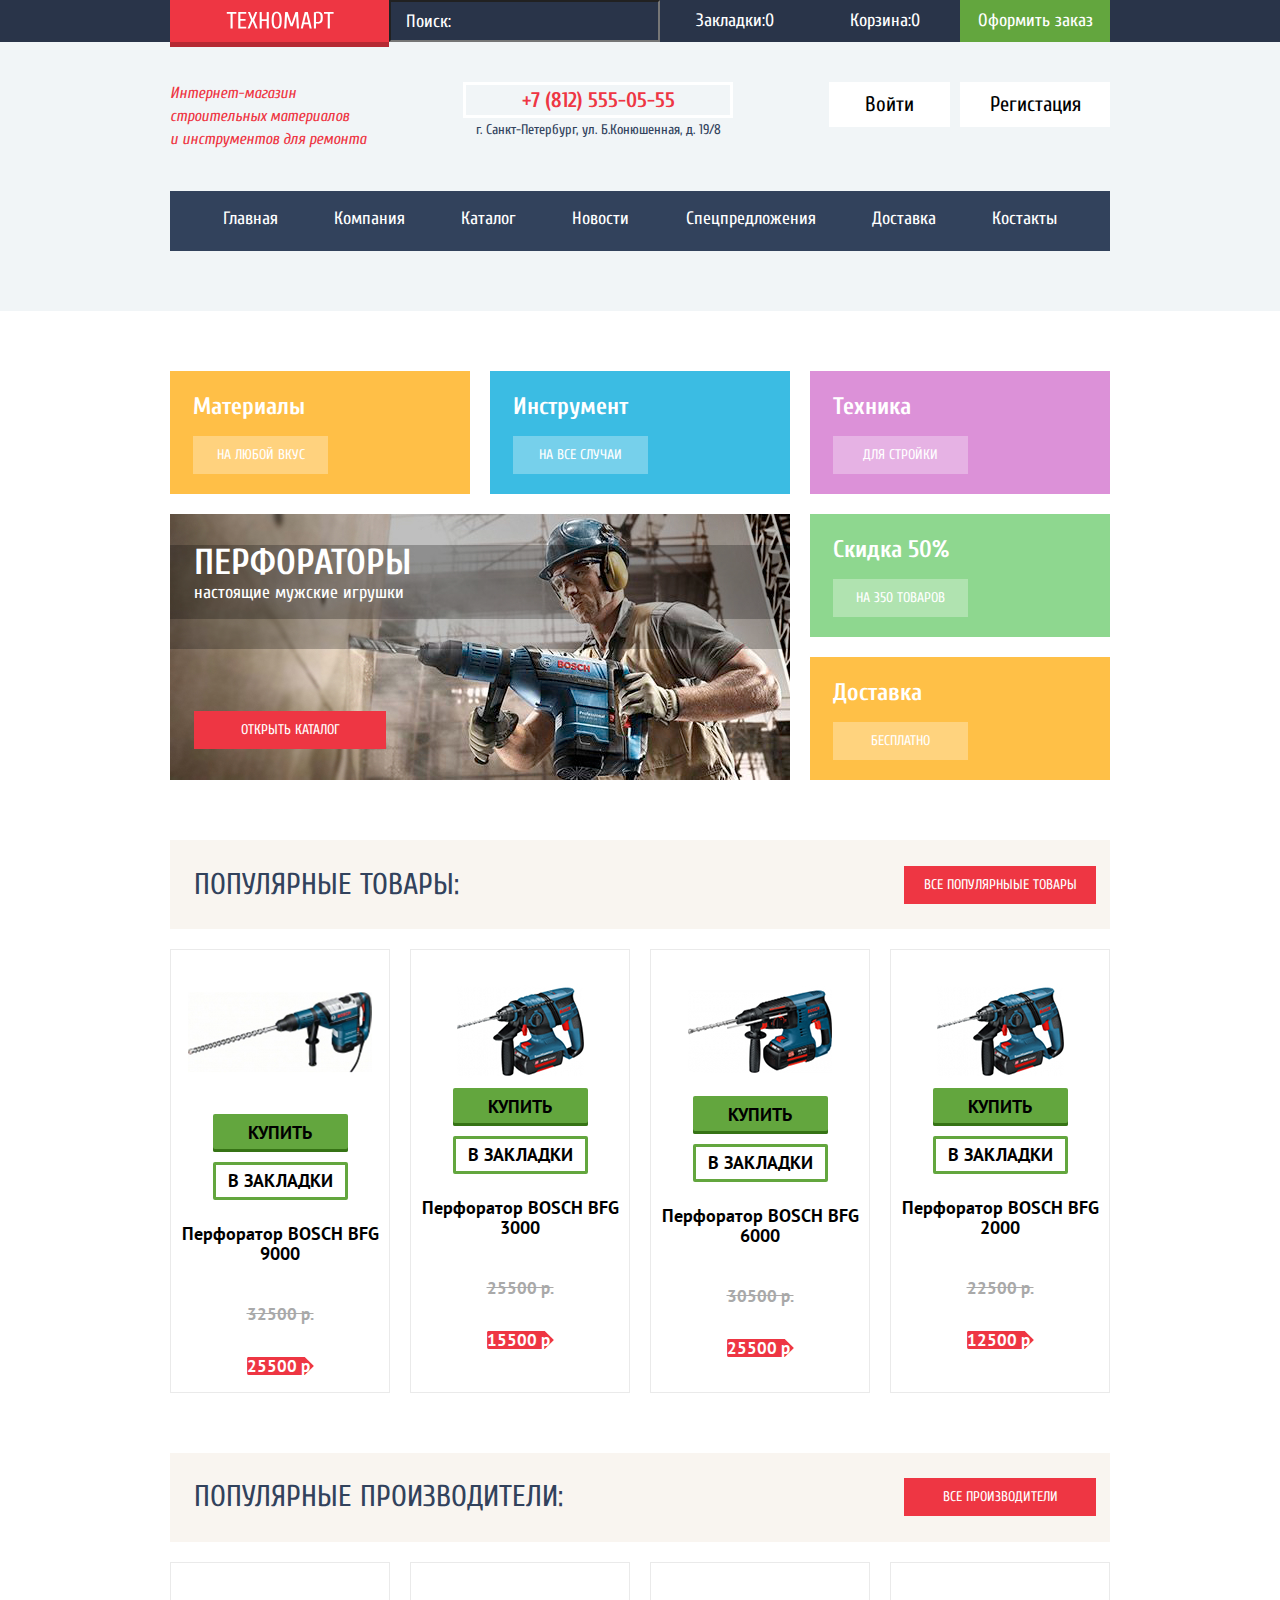
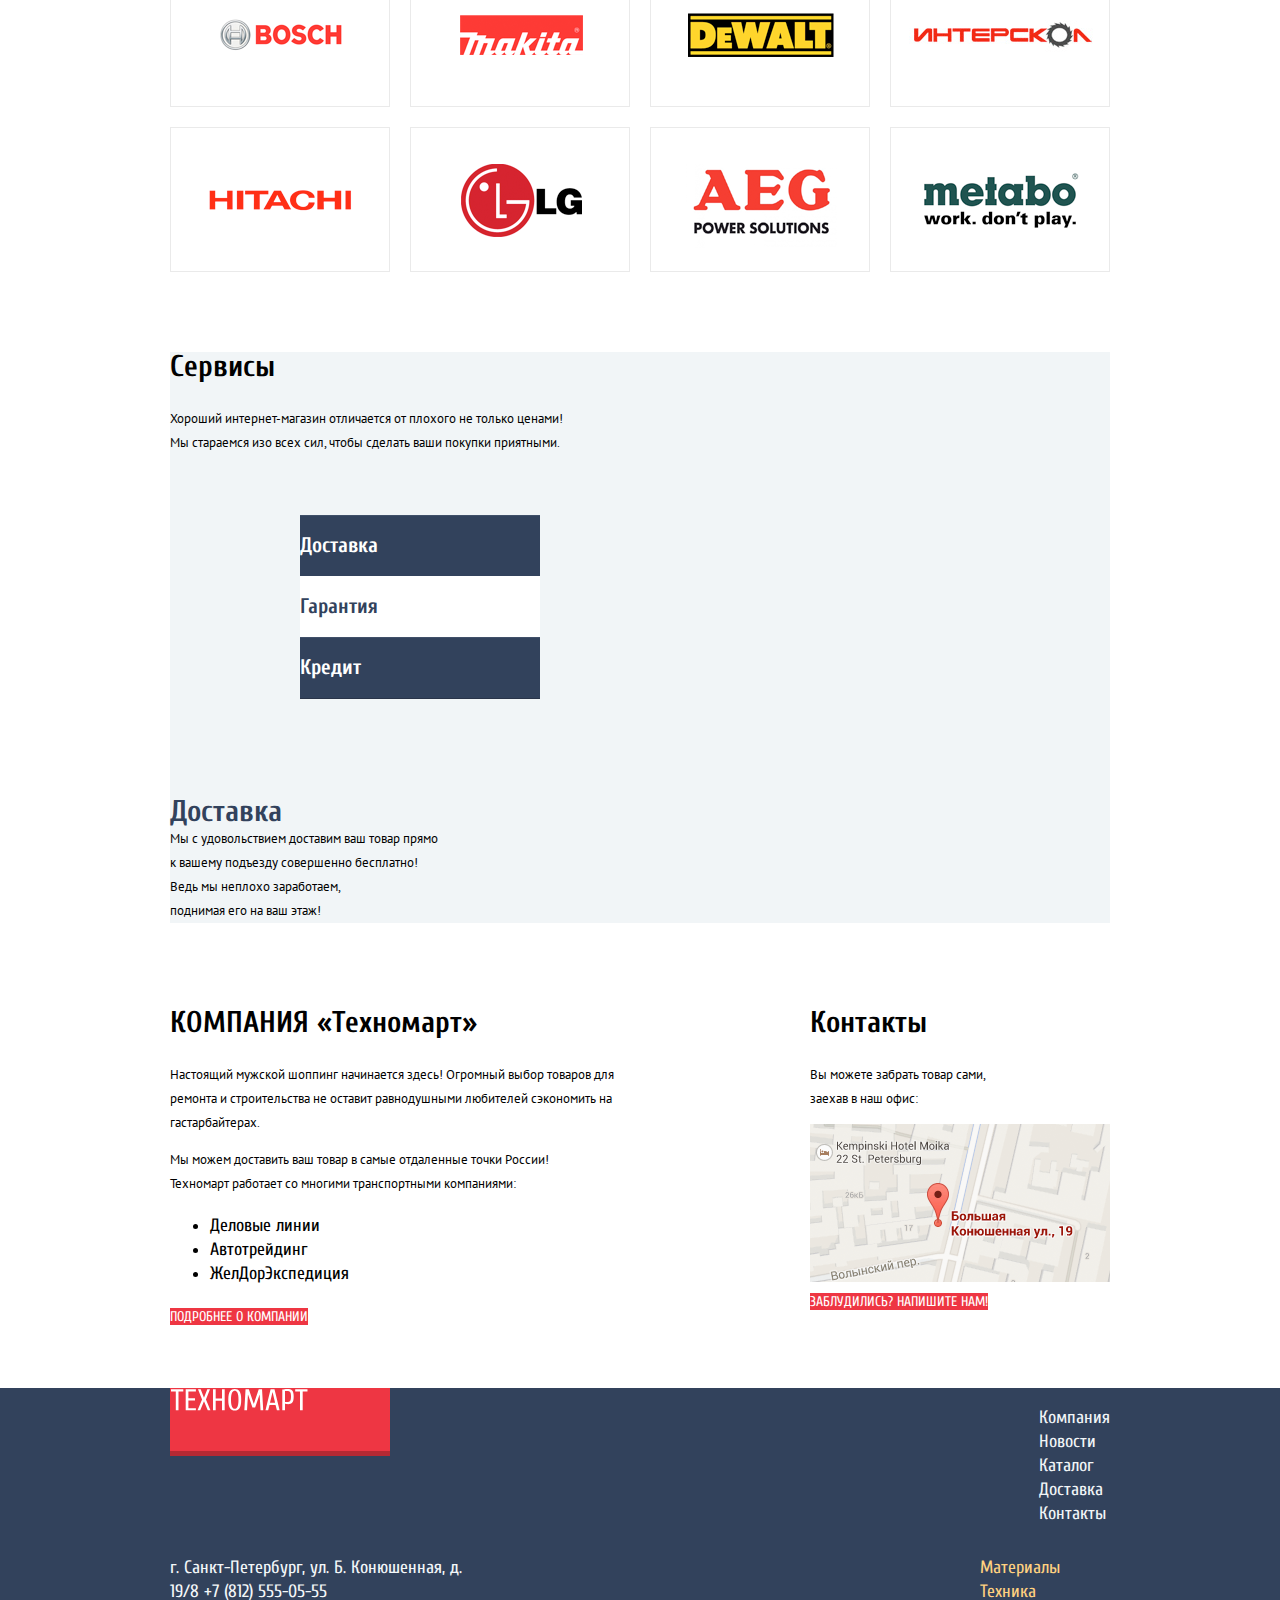
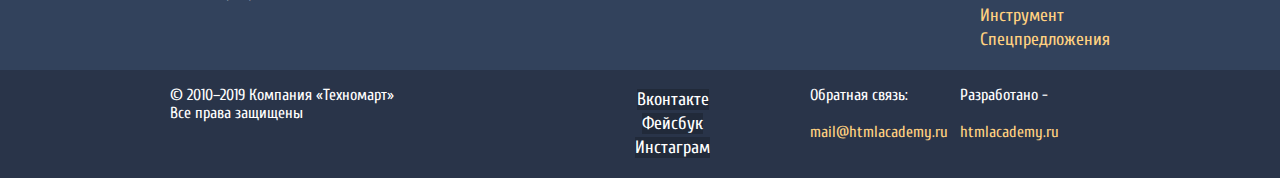
==== commit fc0fa93c: "[6.1] Выполнена разметка на флексах header, main" ====
--- a/index.html
+++ b/index.html
@@ -157,11 +157,6 @@
         <h3>Техника</h3>
         <a href="#">для стройки</a>
       </li>
-      <li class="categories-perforators">
-        <!--        <img src="img/perforator.jpg" width="620" height="266" alt="Перфораторы">-->
-        <h2>Перфораторы</h2>
-        <p>настоящие мужские игрушки</p>
-        <a class="button-red" href="catalog.html">Открыть каталог</a>
       <li class="categories-item categories-sale">
         <h3>Скидка 50%</h3>
         <a href="#">на 350 товаров</a>
@@ -169,6 +164,14 @@
       <li class="categories-item categories-delivery">
         <h3>Доставка</h3>
         <a href="#">бесплатно</a>
+      </li>
+      <li class="categories-perforators">
+        <!--        <img src="img/perforator.jpg" width="620" height="266" alt="Перфораторы">-->
+        <div class="text-slider">
+          <h2>Перфораторы</h2>
+          <p>настоящие мужские игрушки</p>
+        </div>
+        <a class="button-red" href="catalog.html">Открыть каталог</a>
       </li>
     </ul>
   </section>
@@ -297,8 +300,8 @@
           Ведь мы неплохо заработаем,<br>
           поднимая его на ваш этаж!</p>
       </li>
-      <li class="description-guarantee"><h2>Гарантия</h2></li>
-      <li class="description-credit"><h2>Кредит</h2></li>
+<!--      <li class="description-guarantee"><h2>Гарантия</h2></li>-->
+<!--      <li class="description-credit"><h2>Кредит</h2></li>-->
     </ul>
   </section>
   <div class="tehnomart-information">
--- a/css/style.css
+++ b/css/style.css
@@ -334,49 +334,89 @@
 /* CATALOG categories */
 .categories-list{
   list-style: none;
-  display: flex;
-  flex-direction: row;
-  flex-wrap: wrap;
-  padding: 0;
+  display: grid;
+  grid-template-rows: 123px auto;
+  grid-template-columns: 300px 300px 300px;
+  padding: 0;
+  grid-gap: 20px;
   margin-top: 60px;
   margin-bottom: 60px;
-  justify-content: space-between;
-}
-.categories-item {
-  width: 300px;
-  height: 123px;
+  grid-template-areas:
+    "o1 o2 o3"
+    "o4 o4 o5"
+    "o4 o4 o6";
 }
 .categories-materials {
   background-color: var(--basic-category-materials);
-  /*order: 1;*/
+  /*justify-content: left;*/
+  grid-area: o1;
 }
 .categories-tool {
   background-color: var(--basic-category-tools);
-  /*order: 2;*/
+  grid-area: o2;
 }
 .categories-technics {
   background-color: var(--basic-category-technic);
-  /*order: 3;*/
+  grid-area:o3;
 }
 .categories-sale {
   background-color: var(--basic-category-sale);
-  /*order: 5;*/
+  grid-area: o5;
 }
 .categories-delivery {
   background-color: var(--basic-category-delivery);
-  /*order: 9;*/
-}
-.categories-list a {
+  grid-area:o6;
+}
+.categories-perforators {
+  grid-area: o4;
+  background-image: url("../img/perforator.jpg");
+  width: 620px;
+  height: 266px;
+  display: flex;
+  flex-direction: column;
+  justify-content: space-around;
+  padding: 0 0 0 0;
+  margin: 0 0 0 0;
+}
+.text-slider {
+  width: 620px;
+  height: 104px;
+  padding: 0;
+  margin: 0;
+  background-color: var(--basic-category-perforators);
+}
+.text-slider h2, .text-slider p {
+  display: flex;
+  flex-direction: column;
+}
+.categories-item a {
   font-size: 14px;
   line-height: 30px;
   background-color: var(--basic-white-rgba);
   color: var(--basic-white);
   text-transform: uppercase;
+  display: flex;
+  flex-direction: column;
+  align-items: center;
+  justify-content: center;
+  padding: 0;
+  margin: 0 0 0 23px;
+  width: 135px;
+  height: 38px;
+}
+.categories-item {
+  display: flex;
+  flex-direction: column;
+  align-content: center;
+  justify-content: center;
+  padding: 0 0 0 0;
 }
 .categories-list h3{
   font-size: 24px;
   line-height: 30px;
   font-weight: bold;
+  padding: 0;
+  margin: 0 0 14px 23px;
 }
 .categories-list a:hover,
 .categories-list a:focus {
@@ -385,21 +425,19 @@
 .categories-list a:active{
   background-color: var(--basic-active-rgba);
 }
-.categories-perforators {
-  order: 4;
-  width: 620px;
-  height: 266px;
-  background-image: url("../img/perforator.jpg");
-}
 .categories-perforators h2 {
-  background-color: var(--basic-category-perforators);
+  /*background-color: var(--basic-category-perforators);*/
   font-size: 36px;
   line-height: 36px;
   font-weight: bold;
   text-transform: uppercase;
+  padding: 0;
+  margin: 0 0 0 24px;
 }
 .categories-perforators p {
-  background-color: var(--basic-category-perforators);
+  /*background-color: var(--basic-category-perforators);*/
+  padding: 0;
+  margin: 0 0 0 24px;
 }
 .categories-perforators a {
   text-transform: uppercase;
@@ -407,6 +445,14 @@
   line-height: 18px;
   color: var(--basic-white);
   background-color: var(--basic-button-rest);
+  margin: 0 0 0 24px;
+  padding: 0;
+  display: flex;
+  flex-direction: row;
+  justify-content: center;
+  align-items: center;
+  width: 192px;
+  height: 38px;
 }
 .categories-perforators a:hover,
 .categories-perforators a:focus {
@@ -419,6 +465,22 @@
 /* popular goods */
 .block-popular {
   background-color: var(--basic-background-popular);
+  display: flex;
+  flex-direction: row;
+  justify-content: space-between;
+  align-items: center;
+  width: 940px;
+  height: 89px;
+}
+.block-popular a {
+  display: flex;
+  flex-direction: row;
+  justify-content: center;
+  align-items: center;
+  margin: 0 14px 0 0;
+  padding: 0;
+  width: 192px;
+  height: 38px;
 }
 .block-popular h2 {
   font-size: 30px;
@@ -426,6 +488,12 @@
   color: var(--basic-block-popular);
   text-transform: uppercase;
   font-weight: 400;
+  padding: 0;
+  margin: 0 0 0 24px;
+  /*display: flex;*/
+  /*flex-direction: row;*/
+  /*justify-content: center;*/
+  /*align-items: center;*/
 }
 .button-red {
   text-transform: uppercase;
@@ -442,15 +510,35 @@
   background-color: var(--basic-button-click);
 }
 .popular-product-list {
-  display: grid;
-  grid-template-columns: 220px 220px 220px 220px;
-  padding: 0;
-  grid-gap: 20px;
+  /*display: grid;*/
+  /*grid-template-columns: 220px 220px 220px 220px;*/
+  /*grid-gap: 20px;*/
+  display: flex;
+  flex-direction: row;
+  padding: 0;
   margin-top: 20px;
   margin-bottom: 60px;
 }
 .popular-product-list, .catalog-list {
   list-style: none;
+}
+.popular-product-item {
+  margin-right: 20px;
+  width: 220px;
+  min-height: 318px;
+  display: flex;
+  flex-direction: column;
+  align-items: center;
+  justify-content: center;
+  text-align: center;
+}
+.popular-product-item img {
+  max-width: 184px;
+  max-height: 164px;
+  margin: 0;
+}
+.popular-product-item:nth-child(4n) {
+  margin-right: 0;
 }
 .popular-product-item, .catalog-item  {
   border: 1px solid var(--basic-border-product);
@@ -463,7 +551,7 @@
   color: var(--basic-sales-product);
 }
 .popular-product-item .product-price,
-.catalog-item .product-price {
+.catalog-item {
   background-image: url("../img/icons/red-button-price.svg");
   background-repeat: no-repeat;
   background-size: contain;
@@ -474,11 +562,36 @@
   font-weight: bold;
 }
 .popular-product-item em, .catalog-item em {
-  display: none;
+  /*display: none;*/
 }
 .popular-product-item:hover em,
 .catalog-item:hover em{
-  display: block;
+  /*display: block;*/
+}
+.hover-button {
+  display: flex;
+  flex-direction: column;
+  justify-content: center;
+  align-items: center;
+}
+.emerging-buy {
+  display: flex;
+  justify-content: center;
+  align-items: center;
+  width: 135px;
+  height: 38px;
+  padding: 0;
+  margin: 0;
+}
+.emerging-bookmarks {
+  display: flex;
+  justify-content: center;
+  align-items: center;
+  width: 135px;
+  height: 38px;
+  box-sizing: border-box;
+  padding: 0;
+  margin-top: 10px;
 }
 em .emerging-buy{
   color: var(--basic-white);
@@ -532,16 +645,40 @@
 
 .popular-manufacturer-list {
   list-style: none;
-  display: grid;
-  grid-template-columns: 220px 220px 220px 220px;
-  padding: 0;
-  grid-gap: 20px;
+  /*display: grid;*/
+  /*grid-template-columns: 220px 220px 220px 220px;*/
+  /*grid-gap: 20px;*/
+  padding: 0;
   margin-bottom: 60px;
   margin-top: 20px;
+  display: flex;
+  flex-direction: row;
+  flex-wrap: wrap;
 }
 .popular-manufacturer-item {
   background-color: var(--basic-white);
   border: 1px solid var(--basic-border-product);
+  width: 220px;
+  height: 145px;
+  margin-right: 20px;
+  box-sizing: border-box;
+  margin-bottom: 20px;
+}
+.popular-manufacturer-item a{
+  display: flex;
+  flex-direction: row;
+  justify-content: center;
+  align-items: center;
+  padding: 0;
+  width: 220px;
+  height: 145px;
+}
+.manufacturer-img_element{
+  max-width: 100%;
+  max-height: 100%;
+}
+.popular-manufacturer-item:nth-child(4n) {
+  margin-right: 0;
 }
 .popular-manufacturer-item:hover,
 .popular-manufacturer-item:focus {
@@ -558,15 +695,30 @@
 /* block service  */
 .service {
   background-color: var(--basic-block-service);
-  display: grid;
-  grid-template-columns: 1fr 261px 1fr;
+  /*display: grid;*/
+  /*grid-template-columns: 1fr 300px 1fr;*/
 }
 .grid-service {
-  grid-column: 1/-1;
+  /*grid-column: 1/-1;*/
 }
 .service-list {
   list-style: none;
-  margin-top: 60px;
+  padding: 0;
+  display: flex;
+  flex-direction: column;
+  justify-content: space-around;
+  margin: 60px 0 99px 130px;
+}
+.service-item input {
+  display: none;
+}
+.service-item label {
+  display: flex;
+  flex-direction: row;
+  justify-content: flex-start;
+  align-items: center;
+  width: 240px;
+  height: 61px;
 }
 .service h2, .description-perforators h2 {
   color: var(--basic-black);
@@ -575,7 +727,7 @@
   line-height: 30px;
 }
 .service p, .description-perforators p {
-  font-family: 'PT Sans', sans-serif;;
+  font-family: 'PT Sans', sans-serif;
   font-size: 13px;
   line-height: 24px;
   color: var(--basic-black);
@@ -583,6 +735,13 @@
 .description-service {
   list-style: none;
   margin-top: 35px;
+  padding: 0;
+}
+.description-delivery,
+.description-delivery h2,
+.description-delivery p {
+  margin: 0;
+  padding: 0;
 }
 .description-service h2, .h2-catalog {
   color: var(--basic-block-popular);
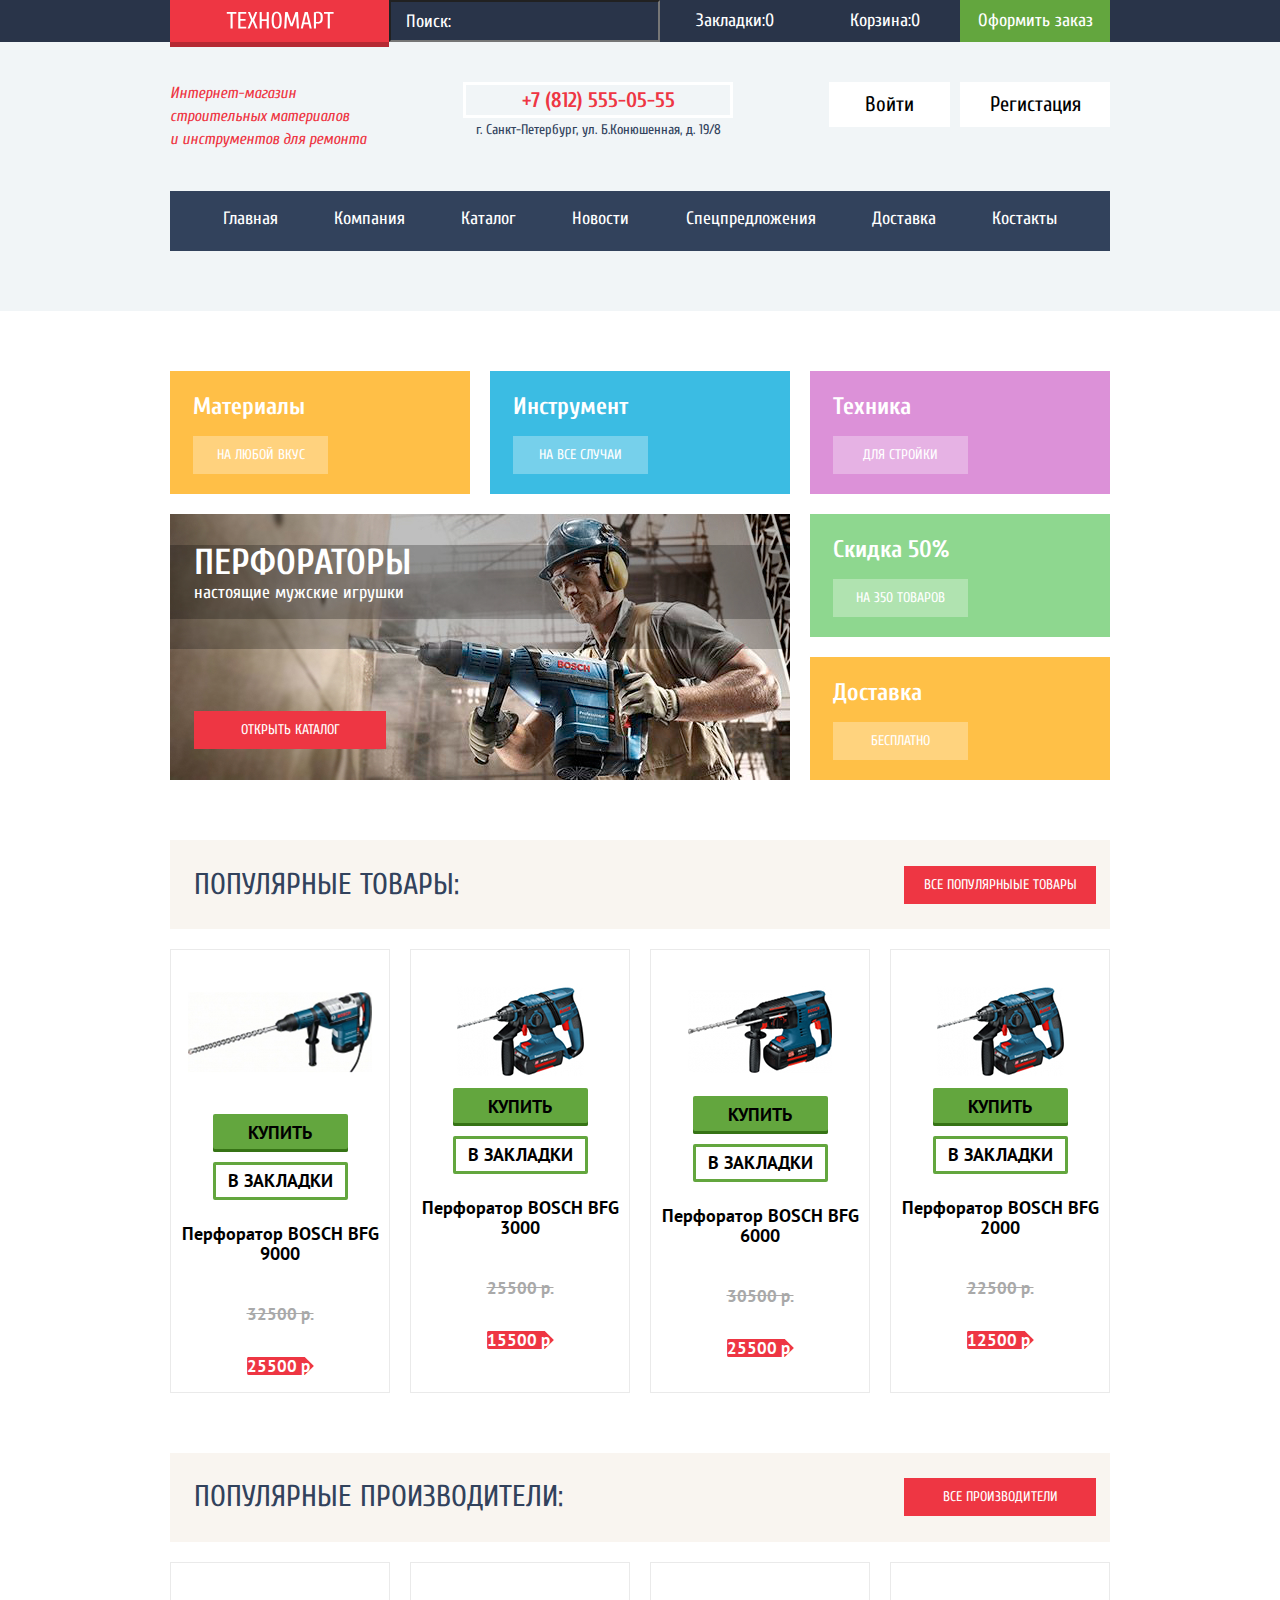
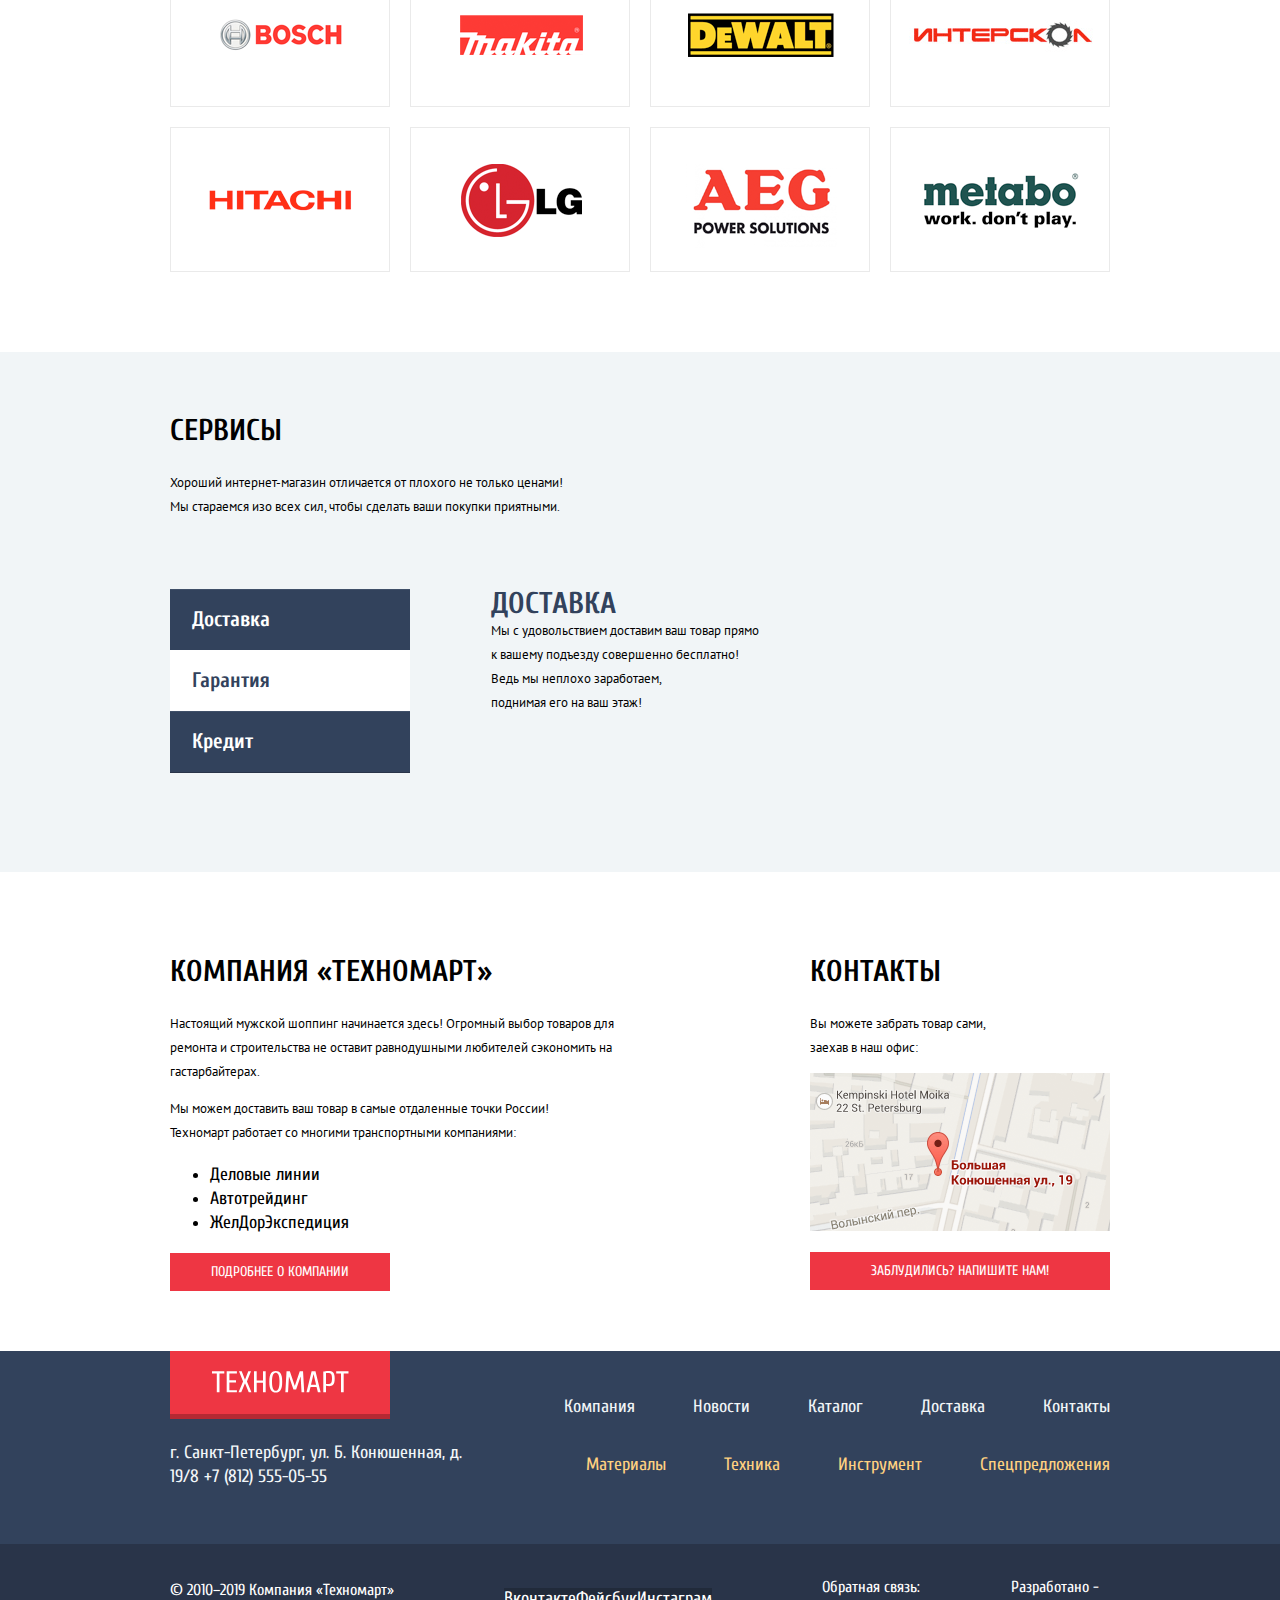
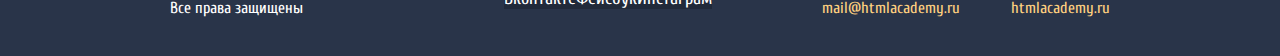
==== commit 164d2361: "[6.1] Выполнена Сетка на флексах для главной страницы" ====
--- a/index.html
+++ b/index.html
@@ -77,234 +77,174 @@
     </nav>
   </div>
 </header>
-<!--</head>-->
-<!--<body class="page-body">-->
-<!--<header class="main-header">-->
-<!--  <div class="main-bar">-->
-<!--    <section class="smooth container">-->
-<!--      <section class="background-header">-->
-<!--        <div class="main-logo">-->
-<!--          <a class="logo-img">-->
-<!--            <img src="img/icons/logohead.svg" height="18" width="108" alt="logo-technomart-head">-->
-<!--          </a>-->
-<!--        </div>-->
-<!--        <form class="main-search">-->
-<!--          <input type="search" name="search" placeholder="Поиск:">-->
-<!--        </form>-->
-<!--        <div class="main-cart">-->
-<!--          <a class="bookmark" href="#">Закладки:0</a>-->
-<!--          <a class="cart" href="#">Корзина:0</a>-->
-<!--          <a class="checkout" href="#">Оформить заказ</a>-->
-<!--        </div>-->
-<!--      </section>-->
-<!--    </section>-->
-<!--  </div>-->
-<!--  <div class="container smooth">-->
-<!--    <section class="head-information">-->
-<!--      <div class="head-title">-->
-<!--        <p>Интернет-магазин<br>-->
-<!--          строительных материалов<br>-->
-<!--          и инструментов для ремонта</p>-->
-<!--      </div>-->
-<!--      <div class="head-contact">-->
-<!--        <p class="info-contact">-->
-<!--          <a class="head-phone" href="tel:+78125550555">+7 (812) 555-05-55</a>-->
-<!--          г. Санкт-Петербург, ул. Б.Конюшенная, д. 19/8-->
-<!--        </p>-->
-<!--      </div>-->
-<!--      <div class="login">-->
-<!--        <a href="#">Войти</a>-->
-<!--        <a href="#">Регистация</a>-->
-<!--      </div>-->
-<!--    </section>-->
-<!--    <nav class="head-navigation">-->
-<!--      <ul class="navigation-list">-->
-<!--        <li class="navigation-item">-->
-<!--          <a href="index.html">Главная</a>-->
-<!--        </li>-->
-<!--        <li class="navigation-item">-->
-<!--          <a href="#">Компания</a></li>-->
-<!--        <li class="navigation-item"><a href="catalog.html">Каталог</a>-->
-<!--        </li>-->
-<!--        <li class="navigation-item">-->
-<!--          <a href="#">Новости</a>-->
-<!--        </li>-->
-<!--        <li class="navigation-item">-->
-<!--          <a href="#">Спецпредложения</a>-->
-<!--        </li>-->
-<!--        <li class="navigation-item">-->
-<!--          <a href="#">Доставка</a>-->
-<!--        </li>-->
-<!--        <li class="navigation-item">-->
-<!--          <a href="#">Костакты</a>-->
-<!--        </li>-->
-<!--      </ul>-->
-<!--    </nav>-->
-<!--  </div>-->
-<!--</header>-->
-<main class="container">
-  <section class="categories">
-    <ul class="categories-list">
-      <li class="categories-item categories-materials">
-        <h3>Материалы</h3>
-        <a href="#">на любой вкус</a>
-      </li>
-      <li class="categories-item categories-tool">
-        <h3>Инструмент</h3>
-        <a href="#">на все случаи</a>
-      </li>
-      <li class="categories-item categories-technics">
-        <h3>Техника</h3>
-        <a href="#">для стройки</a>
-      </li>
-      <li class="categories-item categories-sale">
-        <h3>Скидка 50%</h3>
-        <a href="#">на 350 товаров</a>
-      </li>
-      <li class="categories-item categories-delivery">
-        <h3>Доставка</h3>
-        <a href="#">бесплатно</a>
-      </li>
-      <li class="categories-perforators">
-        <!--        <img src="img/perforator.jpg" width="620" height="266" alt="Перфораторы">-->
-        <div class="text-slider">
-          <h2>Перфораторы</h2>
-          <p>настоящие мужские игрушки</p>
-        </div>
-        <a class="button-red" href="catalog.html">Открыть каталог</a>
-      </li>
-    </ul>
+<main>
+  <div class="container">
+    <section class="categories">
+      <ul class="categories-list">
+        <li class="categories-item categories-materials">
+          <h3>Материалы</h3>
+          <a href="#">на любой вкус</a>
+        </li>
+        <li class="categories-item categories-tool">
+          <h3>Инструмент</h3>
+          <a href="#">на все случаи</a>
+        </li>
+        <li class="categories-item categories-technics">
+          <h3>Техника</h3>
+          <a href="#">для стройки</a>
+        </li>
+        <li class="categories-item categories-sale">
+          <h3>Скидка 50%</h3>
+          <a href="#">на 350 товаров</a>
+        </li>
+        <li class="categories-item categories-delivery">
+          <h3>Доставка</h3>
+          <a href="#">бесплатно</a>
+        </li>
+        <li class="categories-perforators">
+          <!--        <img src="img/perforator.jpg" width="620" height="266" alt="Перфораторы">-->
+          <div class="text-slider">
+            <h2>Перфораторы</h2>
+            <p>настоящие мужские игрушки</p>
+          </div>
+          <a class="button-red" href="catalog.html">Открыть каталог</a>
+        </li>
+      </ul>
+    </section>
+    <section class="popular-product">
+      <div class="block-popular">
+        <h2>Популярные товары:</h2>
+        <a class="button-red" href="#">Все популярныые товары</a>
+      </div>
+      <ul class="popular-product-list">
+        <li class="popular-product-item">
+          <img src="img/product-index-1.jpg" width="184" height="164" alt="Перфоратор BFG 9000">
+          <em class="hover-button">
+            <a class="emerging-buy" href="#">купить</a>
+            <a class="emerging-bookmarks" href="#">в закладки</a>
+          </em>
+          <a href="#"><h4>Перфоратор BOSCH BFG 9000</h4></a>
+          <p><del>32500 р.</del></p>
+          <p class="product-price">25500 р.</p>
+        </li>
+        <li class="popular-product-item">
+          <img src="img/product-index-2.jpg" height="112" width="127" alt="Перфоратор BOSCH BFG 3000">
+          <em class="hover-button">
+            <a class="emerging-buy" href="#">купить</a>
+            <a class="emerging-bookmarks" href="#">в закладки</a>
+          </em>
+          <a href="#"><h4>Перфоратор BOSCH BFG 3000</h4></a>
+          <p><del>25500 р.</del></p>
+          <p class="product-price">15500 р.</p>
+        </li>
+        <li class="popular-product-item">
+          <img src="img/product-index-3.jpg" width="144" height="128" alt="Перфоратор BOSCH BFG 6000">
+          <em class="hover-button">
+            <a class="emerging-buy" href="#">купить</a>
+            <a class="emerging-bookmarks" href="#">в закладки</a>
+          </em>
+          <a href="#"><h4>Перфоратор BOSCH BFG 6000</h4></a>
+          <p><del>30500 р.</del></p>
+          <p class="product-price">25500 р.</p>
+        </li>
+        <li class="popular-product-item">
+          <img src="img/product-index-4.jpg" height="112" width="127" alt="Перфоратор BOSCH BFG 2000">
+          <em class="hover-button">
+            <a class="emerging-buy" href="#">купить</a>
+            <a class="emerging-bookmarks" href="#">в закладки</a>
+          </em>
+          <a href="#"><h4>Перфоратор BOSCH BFG 2000</h4></a>
+          <p><del>22500 р.</del></p>
+          <p class="product-price">12500 р.</p>
+        </li>
+      </ul>
+    </section>
+    <section class="popular-manufacturer">
+      <div class="block-popular">
+        <h2>Популярные производители:</h2>
+        <a class="button-red" href="#">Все производители</a>
+      </div>
+      <ul class="popular-manufacturer-list">
+        <li class="popular-manufacturer-item">
+          <a class="manufacturer-img" href="#">
+            <img src="img/bosch.png" width="126" height="37" alt="bosch">
+          </a>
+        </li>
+        <li class="popular-manufacturer-item">
+          <a class="manufacturer-img" href="#">
+            <img src="img/makita.png" height="40" width="123" alt="makita">
+          </a>
+        </li>
+        <li class="popular-manufacturer-item">
+          <a class="manufacturer-img" href="#">
+            <img src="img/dewalt.png" width="146" height="44" alt="dewalt">
+          </a>
+        </li>
+        <li class="popular-manufacturer-item">
+          <a class="manufacturer-img" href="#">
+            <img src="img/interscol.png" height="76" width="200" alt="interscol">
+          </a>
+        </li>
+        <li class="popular-manufacturer-item">
+          <a class="manufacturer-img" href="#">
+            <img src="img/hitachi.png" width="169" height="31" alt="hitachi">
+          </a>
+        </li>
+        <li class="popular-manufacturer-item">
+          <a class="manufacturer-img" href="#">
+            <img src="img/lg.png" height="73" width="121" alt="lg">
+          </a>
+        </li>
+        <li class="popular-manufacturer-item">
+          <a class="manufacturer-img" href="#">
+            <img src="img/aeg.png" width="151" height="96" alt="aeg">
+          </a>
+        </li>
+        <li class="popular-manufacturer-item">
+          <a class="manufacturer-img" href="#">
+            <img src="img/metabo.png" height="69" width="204" alt="metabo">
+          </a>
+        </li>
+      </ul>
+    </section>
+  </div>
+  <section class="service">
+    <div class="smooth container">
+      <div class="grid-service">
+        <h2>Сервисы</h2>
+        <p>Хороший интернет-магазин отличается от плохого не только ценами!<br>
+          Мы стараемся изо всех сил, чтобы сделать ваши покупки приятными.</p>
+      </div>
+      <div class="service-box">
+        <ul class="service-list">
+          <li class="service-item">
+            <input id="servis1" type="radio" name="servis" value="Доставка">
+            <label for="servis1">Доставка</label>
+          </li>
+          <li class="service-item">
+            <input id="servis2" type="radio" checked name="servis" value="Гарантия">
+            <label for="servis2">Гарантия</label>
+          </li>
+          <li class="service-item">
+            <input id="servis3" type="radio" name="servis" value="Кредит" />
+            <label for="servis3">Кредит</label>
+          </li>
+        </ul>
+        <ul class="description-service">
+          <li class="description-delivery">
+            <h2>Доставка</h2>
+            <p>Мы с удовольствием доставим ваш товар прямо<br>
+              к вашему подъезду совершенно бесплатно!<br>
+              Ведь мы неплохо заработаем,<br>
+              поднимая его на ваш этаж!</p>
+          </li>
+    <!--      <li class="description-guarantee"><h2>Гарантия</h2></li>-->
+    <!--      <li class="description-credit"><h2>Кредит</h2></li>-->
+        </ul>
+      </div>
+    </div>
   </section>
-  <section class="popular-product">
-    <div class="block-popular">
-      <h2>Популярные товары:</h2>
-      <a class="button-red" href="#">Все популярныые товары</a>
-    </div>
-    <ul class="popular-product-list">
-      <li class="popular-product-item">
-        <!--          сейчас надо прописывать высоту и ширину? я так думаю лучше прописать в css максимальную высоту и ширину.-->
-        <img src="img/product-index-1.jpg" width="184" height="164" alt="Перфоратор BFG 9000">
-        <em class="hover-button">
-          <a class="emerging-buy" href="#">купить</a>
-          <a class="emerging-bookmarks" href="#">в закладки</a>
-        </em>
-        <a href="#"><h4>Перфоратор BOSCH BFG 9000</h4></a>
-        <p><del>32500 р.</del></p>
-        <p class="product-price">25500 р.</p>
-      </li>
-      <li class="popular-product-item">
-        <img src="img/product-index-2.jpg" height="112" width="127" alt="Перфоратор BOSCH BFG 3000">
-        <em class="hover-button">
-          <a class="emerging-buy" href="#">купить</a>
-          <a class="emerging-bookmarks" href="#">в закладки</a>
-        </em>
-        <a href="#"><h4>Перфоратор BOSCH BFG 3000</h4></a>
-        <p><del>25500 р.</del></p>
-        <p class="product-price">15500 р.</p>
-      </li>
-      <li class="popular-product-item">
-        <img src="img/product-index-3.jpg" width="144" height="128" alt="Перфоратор BOSCH BFG 6000">
-        <em class="hover-button">
-          <a class="emerging-buy" href="#">купить</a>
-          <a class="emerging-bookmarks" href="#">в закладки</a>
-        </em>
-        <a href="#"><h4>Перфоратор BOSCH BFG 6000</h4></a>
-        <p><del>30500 р.</del></p>
-        <p class="product-price">25500 р.</p>
-      </li>
-      <li class="popular-product-item">
-        <img src="img/product-index-4.jpg" height="112" width="127" alt="Перфоратор BOSCH BFG 2000">
-        <em class="hover-button">
-          <a class="emerging-buy" href="#">купить</a>
-          <a class="emerging-bookmarks" href="#">в закладки</a>
-        </em>
-        <a href="#"><h4>Перфоратор BOSCH BFG 2000</h4></a>
-        <p><del>22500 р.</del></p>
-        <p class="product-price">12500 р.</p>
-      </li>
-    </ul>
-  </section>
-  <section class="popular-manufacturer">
-    <div class="block-popular">
-      <h2>Популярные производители:</h2>
-      <a class="button-red" href="#">Все производители</a>
-    </div>
-    <ul class="popular-manufacturer-list">
-      <li class="popular-manufacturer-item">
-        <a class="manufacturer-img" href="#">
-          <img src="img/bosch.png" width="126" height="37" alt="bosch">
-        </a>
-      </li>
-      <li class="popular-manufacturer-item">
-        <a class="manufacturer-img" href="#">
-          <img src="img/makita.png" height="40" width="123" alt="makita">
-        </a>
-      </li>
-      <li class="popular-manufacturer-item">
-        <a class="manufacturer-img" href="#">
-          <img src="img/dewalt.png" width="146" height="44" alt="dewalt">
-        </a>
-      </li>
-      <li class="popular-manufacturer-item">
-        <a class="manufacturer-img" href="#">
-          <img src="img/interscol.png" height="76" width="200" alt="interscol">
-        </a>
-      </li>
-      <li class="popular-manufacturer-item">
-        <a class="manufacturer-img" href="#">
-          <img src="img/hitachi.png" width="169" height="31" alt="hitachi">
-        </a>
-      </li>
-      <li class="popular-manufacturer-item">
-        <a class="manufacturer-img" href="#">
-          <img src="img/lg.png" height="73" width="121" alt="lg">
-        </a>
-      </li>
-      <li class="popular-manufacturer-item">
-        <a class="manufacturer-img" href="#">
-          <img src="img/aeg.png" width="151" height="96" alt="aeg">
-        </a>
-      </li>
-      <li class="popular-manufacturer-item">
-        <a class="manufacturer-img" href="#">
-          <img src="img/metabo.png" height="69" width="204" alt="metabo">
-        </a>
-      </li>
-    </ul>
-  </section>
-  <section class="service">
-    <div class="grid-service">
-      <h2>Сервисы</h2>
-      <p>Хороший интернет-магазин отличается от плохого не только ценами!<br>
-        Мы стараемся изо всех сил, чтобы сделать ваши покупки приятными.</p>
-    </div>
-    <ul class="service-list">
-      <li class="service-item">
-        <input id="servis1" type="radio" name="servis" value="Доставка">
-        <label for="servis1">Доставка</label>
-      </li>
-      <li class="service-item">
-        <input id="servis2" type="radio" checked name="servis" value="Гарантия">
-        <label for="servis2">Гарантия</label>
-      </li>
-      <li class="service-item">
-        <input id="servis3" type="radio" name="servis" value="Кредит" />
-        <label for="servis3">Кредит</label>
-      </li>
-    </ul>
-    <ul class="description-service">
-      <li class="description-delivery">
-        <h2>Доставка</h2>
-        <p>Мы с удовольствием доставим ваш товар прямо<br>
-          к вашему подъезду совершенно бесплатно!<br>
-          Ведь мы неплохо заработаем,<br>
-          поднимая его на ваш этаж!</p>
-      </li>
-<!--      <li class="description-guarantee"><h2>Гарантия</h2></li>-->
-<!--      <li class="description-credit"><h2>Кредит</h2></li>-->
-    </ul>
-  </section>
-  <div class="tehnomart-information">
+  <div class="tehnomart-information smooth container">
     <section class="description-company">
       <h2>КОМПАНИЯ «Техномарт»</h2>
       <p>Настоящий мужской шоппинг начинается здесь! Огромный выбор товаров для<br>
@@ -326,14 +266,16 @@
       <p>Вы можете забрать товар сами,<br>
         заехав в наш офис:
       </p>
+      <p>
       <img src="img/map.svg" width="300" height="158" alt="maps">
+      </p>
       <a class="button-red" href="mailto:mail@htmlacademy.ru">Заблудились? Напишите нам!</a>
     </section>
   </div>
 </main>
 <footer class="main-footer">
   <div class="container smooth">
-    <div class="grid-footer">
+    <div class="box-main-navigation">
       <div class="footer-logo">
         <a class="logo-img">
           <img src="img/icons/logofooter.svg" height="23" width="138" alt="logo-technomart-footer">
@@ -358,6 +300,8 @@
           </li>
         </ul>
       </nav>
+    </div>
+    <div class="box-navigation-catalog">
       <p class="footer-contact">г. Санкт-Петербург, ул. Б. Конюшенная, д. 19/8
         <a class="footer-phone" href="tel:+78125550555">+7 (812) 555-05-55</a>
       </p>
@@ -397,12 +341,14 @@
         </ul>
       </div>
       <div class="footer-feedback">
-        <p>Обратная связь:</p>
-        <a class="footer-link" href="mailto:mail@htmlacademy.ru">mail@htmlacademy.ru</a>
-      </div>
-      <div class="copyright-htmlacademy">
-        <p>Разработано -</p>
-        <a class="footer-link" href="https://htmlacademy.ru/">htmlacademy.ru</a>
+        <div class="feedback">
+          <p>Обратная связь:</p>
+          <a class="footer-link" href="mailto:mail@htmlacademy.ru">mail@htmlacademy.ru</a>
+        </div>
+        <div class="copyright-htmlacademy">
+          <p>Разработано -</p>
+          <a class="footer-link" href="https://htmlacademy.ru/">htmlacademy.ru</a>
+        </div>
       </div>
     </section>
   </div>
--- a/css/style.css
+++ b/css/style.css
@@ -171,10 +171,6 @@
   justify-content: center;
   align-items: center;
 }
-/*.background-header {*/
-/*  display: grid;*/
-/*  grid-template-columns: 220px 1fr 1fr;*/
-/*}*/
 .head-information {
   display: flex;
   align-items: flex-start;
@@ -348,7 +344,6 @@
 }
 .categories-materials {
   background-color: var(--basic-category-materials);
-  /*justify-content: left;*/
   grid-area: o1;
 }
 .categories-tool {
@@ -490,10 +485,6 @@
   font-weight: 400;
   padding: 0;
   margin: 0 0 0 24px;
-  /*display: flex;*/
-  /*flex-direction: row;*/
-  /*justify-content: center;*/
-  /*align-items: center;*/
 }
 .button-red {
   text-transform: uppercase;
@@ -510,9 +501,6 @@
   background-color: var(--basic-button-click);
 }
 .popular-product-list {
-  /*display: grid;*/
-  /*grid-template-columns: 220px 220px 220px 220px;*/
-  /*grid-gap: 20px;*/
   display: flex;
   flex-direction: row;
   padding: 0;
@@ -642,12 +630,8 @@
 
 
 /* popular manufacturer */
-
 .popular-manufacturer-list {
   list-style: none;
-  /*display: grid;*/
-  /*grid-template-columns: 220px 220px 220px 220px;*/
-  /*grid-gap: 20px;*/
   padding: 0;
   margin-bottom: 60px;
   margin-top: 20px;
@@ -695,23 +679,38 @@
 /* block service  */
 .service {
   background-color: var(--basic-block-service);
-  /*display: grid;*/
-  /*grid-template-columns: 1fr 300px 1fr;*/
+  margin: 0 0 0 0;
+  padding: 0 0 0 0;
 }
 .grid-service {
-  /*grid-column: 1/-1;*/
+  padding: 0;
+  margin: 0 0 0 0;
+}
+.grid-service h2 {
+  margin: 0 0 25px 0;
+  padding-top: 64px;
+}
+.grid-service p {
+  margin: 0;
+  padding: 0;
 }
 .service-list {
   list-style: none;
   padding: 0;
   display: flex;
   flex-direction: column;
-  justify-content: space-around;
-  margin: 60px 0 99px 130px;
+  justify-content: center;
+  margin: 70px 0 100px 0;
 }
 .service-item input {
   display: none;
 }
+.service-box {
+  display: flex;
+  flex-direction: row;
+  justify-content: space-between;
+  align-items: flex-start;
+}
 .service-item label {
   display: flex;
   flex-direction: row;
@@ -719,12 +718,15 @@
   align-items: center;
   width: 240px;
   height: 61px;
-}
-.service h2, .description-perforators h2 {
-  color: var(--basic-black);
-  text-transform: none;
+  padding-left: 22px;
+  box-sizing: border-box;
+  margin: 0;
+}
+.grid-service h2, .description-perforators h2 {
+  color: var(--basic-black);
   font-size: 30px;
   line-height: 30px;
+  text-transform: uppercase;
 }
 .service p, .description-perforators p {
   font-family: 'PT Sans', sans-serif;
@@ -734,10 +736,19 @@
 }
 .description-service {
   list-style: none;
-  margin-top: 35px;
-  padding: 0;
-}
-.description-delivery,
+  margin: 70px 0 0 0;
+  padding: 0;
+  box-sizing: border-box;
+  display: flex;
+  justify-content: center;
+  align-items: center;
+}
+.description-delivery {
+  width: 619px;
+  height: 283px;
+  display: flex;
+  flex-direction: column;
+}
 .description-delivery h2,
 .description-delivery p {
   margin: 0;
@@ -745,7 +756,7 @@
 }
 .description-service h2, .h2-catalog {
   color: var(--basic-block-popular);
-  text-transform: none;
+  text-transform: uppercase;
   font-size: 30px;
   line-height: 30px;
 }
@@ -763,7 +774,6 @@
   background-color: var(--basic-nav-rest) ;
   box-shadow: 0 1px 0 var(--basic-shadow-block-service), inset 0 1px 0 var(--basic-shadow-block-service2);
 }
-
 .service-item input:checked + label {
   color: var(--basic-block-popular);
   background-color: var(--basic-white);
@@ -778,14 +788,16 @@
 
 /*  description-company  */
 .tehnomart-information {
-  display: grid;
-  grid-template-columns: 1fr 300px;
+  display: flex;
+  flex-direction: row;
+  justify-content: space-between;
+  align-items: center;
   margin-top: 60px;
   margin-bottom: 60px;
 }
 .description-company h2 {
   color: var(--basic-black);
-  text-transform: none;
+  text-transform: uppercase;
   font-size: 30px;
   line-height: 30px;
 }
@@ -795,6 +807,14 @@
   line-height: 24px;
   color: var(--basic-black);
 }
+.description-company a {
+  display: flex;
+  flex-direction: row;
+  justify-content: center;
+  align-items: center;
+  width: 220px;
+  height: 38px;
+}
 .delivery-list {
   font-size: 18px;
   line-height: 24px;
@@ -802,7 +822,7 @@
 }
 .contact h2 {
   color: var(--basic-black);
-  text-transform: none;
+  text-transform: uppercase;
   font-size: 30px;
   line-height: 30px;
 }
@@ -812,37 +832,60 @@
   line-height: 24px;
   color: var(--basic-black);
 }
+.contact a {
+  display: flex;
+  flex-direction: row;
+  justify-content: center;
+  align-items: center;
+  width: 300px;
+  height: 38px;
+}
+.contact img {
+  width: 300px;
+  height: 158px;
+}
 
 
 /* footer */
 .main-footer {
   background-color: var(--basic-nav-rest);
 }
-.grid-footer {
-  display: grid;
-  grid-template-columns: 325px 1fr;
-  grid-template-rows: 150px 1fr;
+.box-main-navigation {
+  display: flex;
+  flex-direction: row;
+  justify-content: space-between;
+  align-items: flex-end;
 }
 .footer-logo {
   background-color: var(--basic-button-rest);
   box-shadow: inset 0 -5px 0 rgba(0, 0, 0, 0.24);
   width: 220px;
   height: 68px;
+  justify-content: center;
+  align-items: center;
+  display: flex;
 }
 .footer-logo:active{
   background-color: var(--basic-logo-click);   /* на главной убрать  */
 }
 .footer-logo a:hover,
 .footer-logo a:focus{}
-.footer-navigation {
-  justify-self: right;
-}
-
 .footer-navigation-list {
   list-style: none;
-}
-.footer-navigation-list a{
+  margin: 0 0 0 0;
+  padding: 0;
+  display: flex;
+  flex-direction: row;
+  align-items: flex-start;
+}
+.footer-navigation-item a{
   color: var(--basic-block-service);
+}
+.footer-navigation-item {
+  padding-right: 58px;
+}
+.footer-navigation-item:nth-child(5n) {
+  padding-right: 0;
 }
 .footer-navigation-list a:hover,
 .footer-navigation-list a:focus {
@@ -852,17 +895,40 @@
   opacity: 0.5;
   text-decoration: none;
 }
+.box-navigation-catalog {
+  display: flex;
+  flex-direction: row;
+  justify-content: space-between;
+  align-items: center;
+  margin: 22px 0px 54px 0px;
+  padding: 0;
+}
 .footer-contact {
   color: var(--basic-footer-contact);
+  width: 321px;
+  height: 49px;
+}
+.box-navigation-catalog p {
+  padding: 0;
+  margin: 0;
 }
 .footer-phone {
   color: var(--basic-footer-contact);
 }
 .navigation-catalog-list {
   list-style: none;
-}
-.navigation-catalog {
-  justify-self: right;
+  margin: 0 0 0 0;
+  padding: 0;
+  display: flex;
+  flex-direction: row;
+  align-items: center;
+  justify-content: space-between;
+}
+.navigation-catalog-item {
+  padding-right: 58px;
+}
+.navigation-catalog-item:nth-child(4n) {
+  padding-right: 0;
 }
 .navigation-catalog-list a {
   color: var(--basic-footer-catalog);
@@ -880,18 +946,26 @@
 /* social */
 .footer-bar {
   background-color: var(--basic-header-rest);
+  padding: 34px 0 36px 0;
+  margin: 0;
 }
 .social {
-  display: grid;
-  grid-template-columns: 325px 1fr 150px 150px;
+  display: flex;
+  flex-direction: row;
+  justify-content: space-between;
+  align-items: center;
 }
 .social p {
   font-size: 16px;
   line-height: 18px;
+  padding: 0;
+  margin: 0;
 }
 .social-list {
   list-style: none;
-  text-align: center;
+  padding: 0;
+  margin: 0;
+  display: flex;
 }
 .social-button {
   color: inherit;
@@ -902,9 +976,18 @@
 .social-button:active{
   background: var(--basic-button-rest)
 }
-.footer-link, .footer-feedback p {
+.footer-link, .feedback p, .copyright-htmlacademy p {
   font-size: 16px;
   line-height: 18px;
+  padding: 0;
+  margin: 0;
+}
+.footer-feedback {
+  display: flex;
+  justify-content: flex-end;
+}
+.feedback {
+  padding-right: 51px;
 }
 .footer-link {
   color: var(--basic-footer-catalog);
@@ -919,6 +1002,7 @@
   text-decoration: none;
 }
 
+
 /* catalog header*/
 .cart-item {
   background-color: var(--basic-button-rest);
@@ -939,7 +1023,6 @@
   line-height: 18px;
   color: var(--basic-black);
   text-transform: uppercase;
-
 }
 .breadcrumbs a, .breadcrumbs-current {
   font-family: 'PT Sans', sans-serif;
@@ -948,7 +1031,6 @@
   line-height: 18px;
   color: var(--basic-black);
   text-transform: uppercase;
-
 }
 .breadcrumbs-current {
   color: var(--basic-sales-product);
@@ -986,7 +1068,6 @@
 .sorting-list {
   list-style: none;
 }
-
 .sorting h3, .sorting-item label, .filters h3, .filters {
   color: var(--basic-black);
   font-size: 13px;
@@ -1039,7 +1120,6 @@
   font-size: 15px;
   line-height: 19px;
 }
-
 .filter-input-checkbox:hover + label,
 .filter-input-checkbox:focus + label,
 .filter-input-checkbox:checked + label{
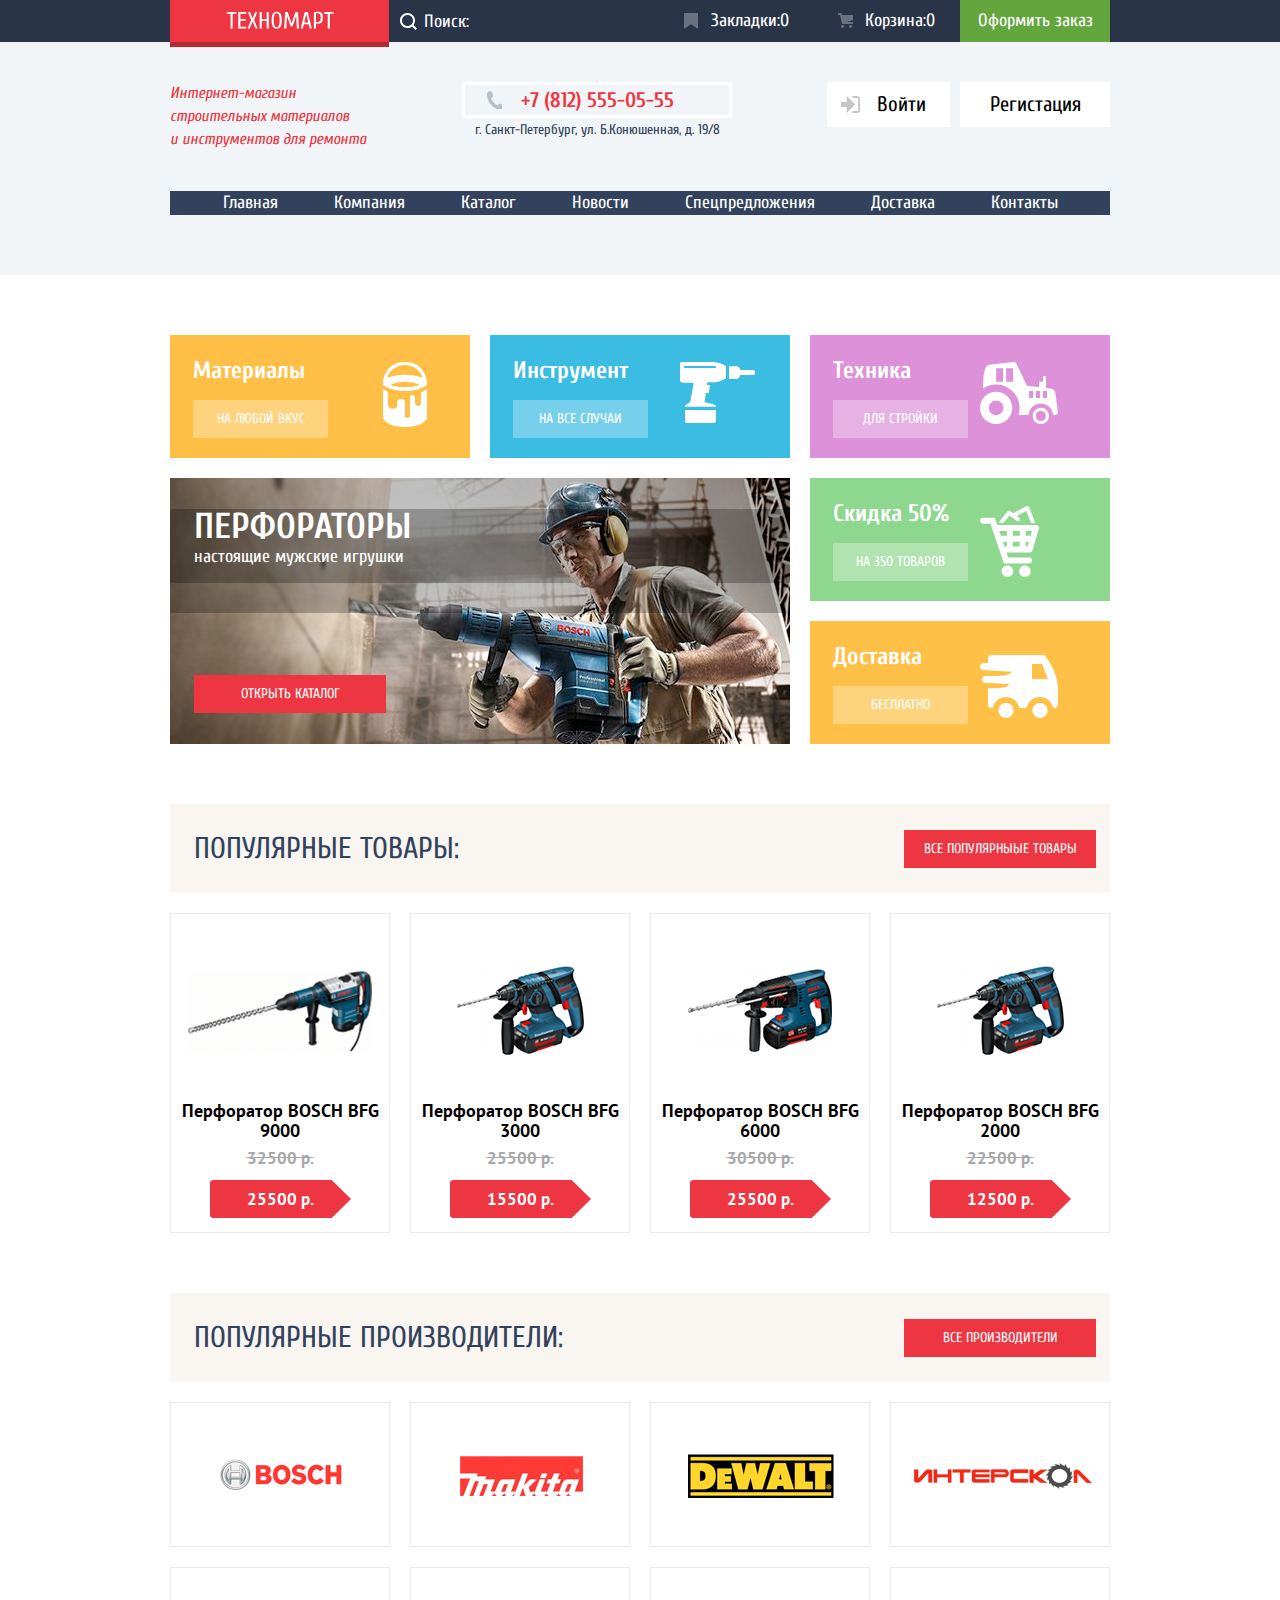
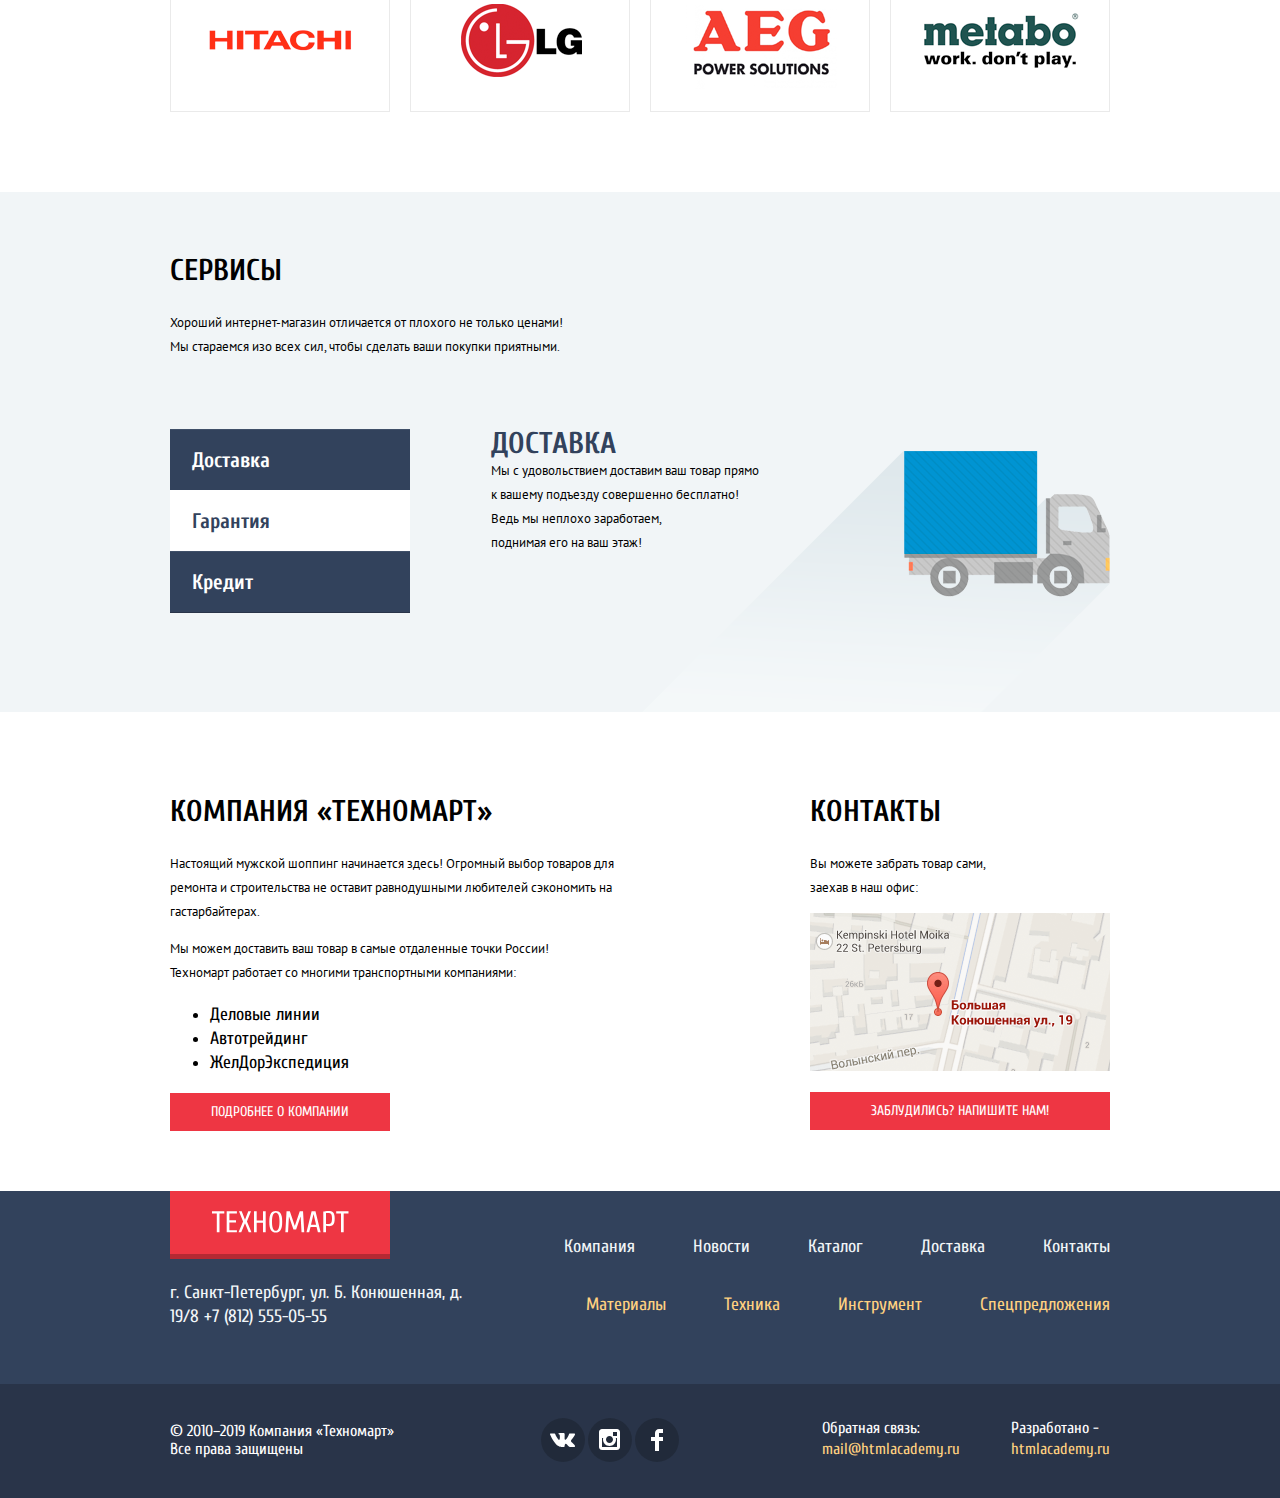
==== commit ac623528: "[7.1] Растановка иконок/отступов на главной" ====
--- a/index.html
+++ b/index.html
@@ -23,7 +23,11 @@
           </a>
         </div>
         <form class="main-search">
+<!--          <svg width="17" height="17" viewBox="0 0 17 17" fill="none" xmlns="http://www.w3.org/2000/svg">-->
+<!--            <path fill-rule="evenodd" clip-rule="evenodd" d="M13.458 12.044L17 15.586L15.586 17L12.044 13.458C10.782 14.421 9.21 15 7.5 15C3.35786 15 0 11.6421 0 7.5C0 3.35786 3.35786 0 7.5 0C11.6421 0 15 3.35786 15 7.5C15.0001 9.14309 14.4581 10.7403 13.458 12.044ZM7.5 2C4.467 2 2 4.467 2 7.5C2.00331 10.5362 4.4638 12.9967 7.5 13C10.532 13 13 10.532 13 7.5C13 4.467 10.532 2 7.5 2Z" fill="white"/>-->
+<!--          </svg>-->
           <input type="search" name="search" placeholder="Поиск:">
+          <span class="icon-search"></span>
         </form>
         <div class="main-cart">
           <a class="main-cart__item bookmark" href="#">Закладки:0</a>
@@ -71,7 +75,7 @@
           <a href="#">Доставка</a>
         </li>
         <li class="navigation-item">
-          <a href="#">Костакты</a>
+          <a href="#">Контакты</a>
         </li>
       </ul>
     </nav>
@@ -118,8 +122,10 @@
       </div>
       <ul class="popular-product-list">
         <li class="popular-product-item">
+          <div>
           <img src="img/product-index-1.jpg" width="184" height="164" alt="Перфоратор BFG 9000">
-          <em class="hover-button">
+            </div>
+            <em class="hover-button">
             <a class="emerging-buy" href="#">купить</a>
             <a class="emerging-bookmarks" href="#">в закладки</a>
           </em>
@@ -128,8 +134,10 @@
           <p class="product-price">25500 р.</p>
         </li>
         <li class="popular-product-item">
+          <div>
           <img src="img/product-index-2.jpg" height="112" width="127" alt="Перфоратор BOSCH BFG 3000">
-          <em class="hover-button">
+          </div>
+            <em class="hover-button">
             <a class="emerging-buy" href="#">купить</a>
             <a class="emerging-bookmarks" href="#">в закладки</a>
           </em>
@@ -138,8 +146,10 @@
           <p class="product-price">15500 р.</p>
         </li>
         <li class="popular-product-item">
+          <div>
           <img src="img/product-index-3.jpg" width="144" height="128" alt="Перфоратор BOSCH BFG 6000">
-          <em class="hover-button">
+            </div>
+            <em class="hover-button">
             <a class="emerging-buy" href="#">купить</a>
             <a class="emerging-bookmarks" href="#">в закладки</a>
           </em>
@@ -148,8 +158,10 @@
           <p class="product-price">25500 р.</p>
         </li>
         <li class="popular-product-item">
+          <div>
           <img src="img/product-index-4.jpg" height="112" width="127" alt="Перфоратор BOSCH BFG 2000">
-          <em class="hover-button">
+            </div>
+            <em class="hover-button">
             <a class="emerging-buy" href="#">купить</a>
             <a class="emerging-bookmarks" href="#">в закладки</a>
           </em>
@@ -237,6 +249,7 @@
               к вашему подъезду совершенно бесплатно!<br>
               Ведь мы неплохо заработаем,<br>
               поднимая его на ваш этаж!</p>
+            <span class="img-delivery"></span>
           </li>
     <!--      <li class="description-guarantee"><h2>Гарантия</h2></li>-->
     <!--      <li class="description-credit"><h2>Кредит</h2></li>-->
@@ -330,13 +343,28 @@
       <div class="footer-social">
         <ul class="social-list">
           <li class="social-item">
-            <a class="social-button" href="#">Вконтакте</a>
+<!--            <span class="visually-hidden">Вконтакте</span>-->
+            <a class="social-button" href="#">
+              <svg width="26" height="15" viewBox="0 0 26 15" fill="none" xmlns="http://www.w3.org/2000/svg">
+                <path d="M15.5403 11.7281C16.4609 11.4384 17.6395 13.6406 18.8943 14.4834C19.836 15.1219 20.5573 14.9841 20.5573 14.9841L23.9017 14.9372C23.9017 14.9372 25.6495 14.8322 24.8232 13.4803C24.7549 13.3678 24.3389 12.4781 22.334 10.6472C20.2376 8.73186 20.5217 9.04218 23.0456 5.73093C24.5835 3.71249 25.1988 2.47968 25.0062 1.95468C24.8213 1.44936 23.6918 1.58061 23.6918 1.58061L19.9237 1.60593C19.5568 1.60686 19.2458 1.71749 19.1042 2.08874C19.1013 2.09249 18.5062 3.65061 17.7127 4.9753C16.0362 7.77749 15.3669 7.92655 15.0896 7.75124C14.4531 7.3453 14.6139 6.1228 14.6139 5.25374C14.6139 2.5378 15.0299 1.4053 13.7992 1.1128C13.388 1.0153 13.0876 0.951552 12.0389 0.942177C10.6985 0.922489 9.56027 0.942177 8.91508 1.25061C8.48656 1.45968 8.15819 1.91811 8.35753 1.94436C8.6079 1.97718 9.1693 2.09436 9.46975 2.49374C9.8559 3.01124 9.84434 4.17093 9.84434 4.17093C9.84434 4.17093 10.0649 7.36874 9.32434 7.7653C8.8159 8.03718 8.12064 7.48218 6.62516 4.9378C5.86153 3.63655 5.28471 2.19843 5.28471 2.19843C5.28471 2.19843 5.17301 1.93124 4.97079 1.78499C4.73005 1.61155 4.39301 1.55624 4.39301 1.55624L0.816563 1.57874C0.816563 1.57874 0.27923 1.59374 0.0818227 1.82436C-0.0934366 2.02874 0.0673782 2.45061 0.0673782 2.45061C0.0673782 2.45061 2.86864 8.90155 6.04064 12.1509C8.94879 15.1341 12.2537 14.9362 12.2537 14.9362H13.7511C13.7511 14.9362 14.2027 14.8856 14.4338 14.6437C14.6495 14.4187 14.6399 13.9959 14.6399 13.9959C14.6399 13.9959 14.61 12.0187 15.5403 11.7281Z" fill="white"/>
+              </svg>
+            </a>
           </li>
           <li class="social-item">
-            <a class="social-button" href="#">Фейсбук</a>
+<!--            <span class="visually-hidden">Фейсбук</span>-->
+            <a class="social-button" href="#">
+              <svg width="21" height="21" viewBox="0 0 21 21" fill="none" xmlns="http://www.w3.org/2000/svg">
+                <path fill-rule="evenodd" clip-rule="evenodd" d="M3 0H18C19.65 0 21 1.35 21 3V18C21 19.65 19.65 21 18 21H3C1.35 21 0 19.65 0 18V3C0 1.35 1.35 0 3 0ZM14 10.5C14 8.57 12.43 7 10.5 7C8.57 7 7 8.57 7 10.5C7 12.43 8.57 14 10.5 14C12.43 14 14 12.43 14 10.5ZM3 18V9H4.181C4.0626 9.49127 4.00186 9.99467 4 10.5C4 14.0899 6.91015 17 10.5 17C14.0899 17 17 14.0899 17 10.5C16.9986 9.99464 16.9379 9.49118 16.819 9H18V18H3ZM14 7H18V3H14V7Z" fill="white"/>
+              </svg>
+            </a>
           </li>
           <li class="social-item">
-            <a class="social-button" href="#">Инстаграм</a>
+<!--            <span class="visually-hidden">Инстаграм</span>-->
+            <a class="social-button" href="#">
+              <svg width="12" height="22" viewBox="0 0 12 22" fill="none" xmlns="http://www.w3.org/2000/svg">
+                <path d="M12 4V0H8C5.79086 0 4 1.79086 4 4V8H0V12H4V22H8V12H12V8H8V4H12Z" fill="white"/>
+              </svg>
+            </a>
           </li>
         </ul>
       </div>
--- a/css/style.css
+++ b/css/style.css
@@ -31,6 +31,7 @@
   --basic-block-service: #f1f5f7;       /* background в блоке сервис и описание страницы в блоке над footer */
   --basic-background-popap: #F1F1F1;
   --basic-rgba-header: rgba(255, 255, 255, 0.5);
+  --basic-button-login: #3D546F;
 
   /* Variables background block categories catalog */
 
@@ -140,17 +141,40 @@
 .main-logo:hover,
 .main-logo:focus{
 }
+.main-search {
+  position: relative;
+}
 .main-search input {
   background-color: var(--basic-header-rest);
   width: 271px;
   height: 42px;
-  padding-left: 15px;
+  padding-left: 35px;
+  border: none;
 }
 .main-search input::placeholder {
   color: var(--basic-white);
+
+}
+.icon-search::before {
+  content: "";
+  position: absolute;
+  background-image: url("../img/icons/icon-search.svg");
+  background-repeat: no-repeat;
+  background-position: 0 0;
+  width: 20px;
+  height: 20px;
+  top: 13px;
+  left: 11px;
 }
 .main-search input:focus {
   background-color: var(--basic-white);
+}
+/*.main-search:focus path {*/
+/*  fill: var(--basic-hover);*/
+/*}*/
+.main-search input:focus + .icon-search::before {
+  background-image: url("../img/icons/icon-search-focus.svg");
+  /*fill: var(--basic-hover);*/
 }
 .main-bar {
   background-color: var(--basic-header-rest);
@@ -166,6 +190,22 @@
   display: flex;
   justify-content: space-between;
 }
+.main-cart .bookmark, .main-cart .cart {
+  padding: 0 25px 0px 51px;
+  position: relative;
+}
+.bookmark::before {
+  content: "";
+  position: absolute;
+  width: 16px;
+  height: 18px;
+  top: 13px;
+  left: 24px;
+  background-image: url("../img/icons/icon-bookmark.svg");
+  background-repeat: no-repeat;
+  background-position: 0 0;
+  opacity: 0.3;
+}
 .main-cart__item {
   display: flex;
   justify-content: center;
@@ -181,8 +221,22 @@
   width: 270px;
   display: flex;
   flex-direction: column;
+  position: relative;
 }
 .info-contact a {
+  padding: 0;
+  margin: 0;
+}
+.info-contact .head-phone::before {
+  content: "";
+  position: absolute;
+  width: 16px;
+  height: 18px;
+  top: 9px;
+  left: 24px;
+  background-position: 0 0;
+  background-repeat: no-repeat;
+  background-image: url("../img/icons/icon-phone.svg");
   padding: 0;
   margin: 0;
 }
@@ -200,28 +254,48 @@
   background-color: var(--basic-block-cart);
   color: var(--basic-rgba-header);
 }
-.cart:focus,
-.cart:hover{}
-.cart:active{
+.main-cart .cart:active{
   background-color: var(--basic-bookmarks-click);
   color: var(--basic-rgba-header);
 }
+.main-cart .cart:focus::before,
+.main-cart .cart:hover::before {
+  opacity: 1;
+}
+.main-cart .cart:active::before {
+  opacity: 0.3;
+}
 .cart, .cart-item {
   color: var(--basic-white);
 }
-.cart {
-  min-width: 150px;
+.cart::before {
+  content: "";
+  position: absolute;
+  height: 18px;
+  width: 16px;
+  top: 13px;
+  left: 24px;
+  background-image: url("../img/icons/icon-carticon-cart.svg");
+  background-repeat: no-repeat;
+  background-position: 0 0;
+  opacity: 0.3;
+  /*min-width: 150px;*/
 }
 .bookmark {
   color: var(--basic-white);
-  min-width: 150px;
-}
-.bookmark:active{
+  /*min-width: 150px;*/
+}
+.main-cart .bookmark:active{
   background-color: var(--basic-bookmarks-click);
   color: var(--basic-rgba-header);
 }
-.bookmark a:hover,
-.bookmark a:focus{}
+.main-cart .bookmark:active::before {
+  opacity: 0.3;
+}
+.main-cart .bookmark:hover::before,
+.main-cart .bookmark:focus::before {
+  opacity: 1;
+}
 .head-title {
   color: var(--basic-hover);
   font: inherit;
@@ -251,11 +325,28 @@
   padding: 7px 45px 8px 60px;
 }
 .login-enter {
-  width: 121px;
-  height: 45px;
-  display: flex;
-  justify-content: center;
-  align-items: center;
+  display: flex;
+  justify-content: center;
+  align-items: center;
+  padding: 0 24px 0 50px;
+}
+.login-enter::before {
+  content: "";
+  position: absolute;
+  top: 14px;
+  left: 14px;
+  height: 18px;
+  width: 20px;
+  background-repeat: no-repeat;
+  background-position: 0 0;
+  background-image: url("../img/icons/icon-login.svg");
+}
+.login-enter:hover::before,
+.login-enter:focus::before {
+  background-image: url("../img/icons/icon-login-hover.svg");
+}
+.login-enter:active::before {
+  background-image: url("../img/icons/icon-login.svg");
 }
 .login-reg {
   width: 150px;
@@ -269,12 +360,28 @@
   display: flex;
   margin: 0;
   padding: 0;
+  position: relative;
+}
+.account {
+  display: flex;
+  margin: 0;
+  padding: 0;
+  flex-direction: column;
+  align-items: center;
 }
 .login a, .personal-infomation {
   background-color: var(--basic-white);
   color: var(--basic-black);
   font-size: 21px;
   line-height: 21px;
+}
+.personal-infomation {
+  width: 299px;
+  height: 45px;
+  display: flex;
+  flex-direction: row;
+  justify-content: center;
+  align-items: center;
 }
 .login .account {
   text-align: right;
@@ -300,11 +407,7 @@
 .head-navigation {
   background: var(--basic-nav-rest);
   margin-bottom: 60px;
-  padding: 16px 53px 20px;
-}
-.head-navigation a{
-  background-color: var(--basic-nav-rest);
-  color: var(--basic-white);
+  /*padding: 16px 53px 20px;*/
 }
 .head-navigation a:hover,
 .head-navigation a:focus{
@@ -317,15 +420,25 @@
   display: flex;
   flex-direction: row;
   align-items: center;
-  justify-content: space-between;
+  justify-content: center;
   padding: 0;
   margin: 0;
   list-style: none;
 }
 .navigation-item a{
-  height: 60px;
-}
-
+  /*height: 60px;*/
+  display: block;
+  padding: 0 28px 0 28px;
+  margin: 0;
+  background-color: var(--basic-nav-rest);
+  color: var(--basic-white);
+}
+.navigation-item .navigation-item:last-child {
+  padding: 0 53px 0 28px;
+}
+.navigation-item .navigation-item:first-child {
+  padding: 0 28px 0 53px;
+}
 
 /* CATALOG categories */
 .categories-list{
@@ -341,26 +454,60 @@
     "o1 o2 o3"
     "o4 o4 o5"
     "o4 o4 o6";
+  position: relative;
 }
 .categories-materials {
   background-color: var(--basic-category-materials);
   grid-area: o1;
 }
+.categories-item::before {
+  content: "";
+  position: absolute;
+  width: 80px;
+  height: 80px;
+  background-position: 0 0;
+  background-repeat: no-repeat;
+}
+.categories-materials::before {
+  background-image: url("../img/icons/icon-catalog-1.svg");
+  top: 27px;
+  left: 213px;
+}
 .categories-tool {
   background-color: var(--basic-category-tools);
   grid-area: o2;
 }
+.categories-tool::before {
+  background-image: url("../img/icons/icon-catalog-2.svg");
+  top: 27px;
+  left: 510px;
+}
 .categories-technics {
   background-color: var(--basic-category-technic);
   grid-area:o3;
 }
+.categories-technics::before {
+  background-image: url("../img/icons/icon-catalog-3.svg");
+  top: 27px;
+  left: 810px;
+}
 .categories-sale {
   background-color: var(--basic-category-sale);
   grid-area: o5;
 }
+.categories-sale::before {
+  background-image: url("../img/icons/icon-catalog-4.svg");
+  top: 170px;
+  left: 810px;
+}
 .categories-delivery {
   background-color: var(--basic-category-delivery);
   grid-area:o6;
+}
+.categories-delivery::before {
+  background-image: url("../img/icons/icon-catalog-5.svg");
+  top: 320px;
+  left: 810px;
 }
 .categories-perforators {
   grid-area: o4;
@@ -477,7 +624,7 @@
   width: 192px;
   height: 38px;
 }
-.block-popular h2 {
+.block-popular h2, .h2-catalog {
   font-size: 30px;
   line-height: 30px;
   color: var(--basic-block-popular);
@@ -511,19 +658,30 @@
   list-style: none;
 }
 .popular-product-item {
+  min-height: 318px;
+  width: 220px;
   margin-right: 20px;
-  width: 220px;
-  min-height: 318px;
+  padding-bottom: 20px;
+  padding: 0;
   display: flex;
   flex-direction: column;
   align-items: center;
   justify-content: center;
   text-align: center;
-}
-.popular-product-item img {
-  max-width: 184px;
-  max-height: 164px;
-  margin: 0;
+  position: relative;
+}
+.popular-product-item img, .catalog-item img {
+  max-width: 185px;
+  max-height: 165px;
+}
+.popular-product-item div {
+  width: 185px;
+  height: 165px;
+  display: flex;
+  flex-direction: row;
+  justify-content: center;
+  align-items: center;
+  padding: 0;
 }
 .popular-product-item:nth-child(4n) {
   margin-right: 0;
@@ -531,36 +689,60 @@
 .popular-product-item, .catalog-item  {
   border: 1px solid var(--basic-border-product);
 }
-.popular-product-item p, .catalog-item{
+.popular-product-item p, .catalog-item p{
   font-family: 'PT Sans', sans-serif;
   font-size: 17px;
   line-height: 18px;
   font-weight: bold;
   color: var(--basic-sales-product);
 }
+.popular-product-item p:first-of-type {
+  padding: 0 0 13px 0;
+  margin: 0;
+}
+.popular-product-item p:last-of-type {
+  padding: 0 0 0 0;
+  margin: 0;
+}
+.popular-product-item h4 {
+  padding: 8px 0 8px 0;
+  margin: 0;
+}
 .popular-product-item .product-price,
-.catalog-item {
+.catalog-item .product-price {
   background-image: url("../img/icons/red-button-price.svg");
   background-repeat: no-repeat;
   background-size: contain;
+  background-position: center;
   color: var(--basic-white);
   font-family: 'PT Sans', sans-serif;
   font-size: 17px;
   line-height: 18px;
   font-weight: bold;
-}
-.popular-product-item em, .catalog-item em {
-  /*display: none;*/
+  width: 141px;
+  height: 38px;
+  display: flex;
+  justify-content: center;
+  align-items: center;
+}
+.popular-product-item:hover img {
+  opacity:0;
 }
 .popular-product-item:hover em,
 .catalog-item:hover em{
-  /*display: block;*/
+  display: block;
+}
+.popular-product-item:hover,
+.popular-product-item:focus,
+.catalog-item:hover,
+.catalog-item:focus {
+  box-shadow: 0 4px 20px rgba(0, 0, 0, 0.15);
 }
 .hover-button {
-  display: flex;
-  flex-direction: column;
-  justify-content: center;
-  align-items: center;
+  display: none;
+  position: absolute;
+  top: 35px;
+  left: 40px;
 }
 .emerging-buy {
   display: flex;
@@ -568,8 +750,21 @@
   align-items: center;
   width: 135px;
   height: 38px;
-  padding: 0;
-  margin: 0;
+  padding-left: 17px;
+  margin: 0;
+  box-sizing: border-box;
+}
+.emerging-buy::before {
+  position: absolute;
+  content: "";
+  width: 15px;
+  height: 15px;
+  background-image: url("../img/icons/icon-carticon-cart.svg");
+  background-position: 0 0;
+  background-repeat: no-repeat;
+  opacity: 0.3;
+  top: 11px;
+  left: 29px;
 }
 .emerging-bookmarks {
   display: flex;
@@ -581,7 +776,8 @@
   padding: 0;
   margin-top: 10px;
 }
-em .emerging-buy{
+.popular-product-item .emerging-buy {
+  font-family: Cuprum, sans-serif;
   color: var(--basic-white);
   font-size: 14px;
   line-height: 18px;
@@ -598,7 +794,8 @@
 .emerging-buy:active {
   background-color: var(--basic-buy-click);
 }
-em .emerging-bookmarks{
+.popular-product-item .emerging-bookmarks {
+  font-family: Cuprum, sans-serif;
   color: var(--basic-block-popular);
   font-size: 14px;
   line-height: 18px;
@@ -611,8 +808,9 @@
 .emerging-bookmarks:hover,
 .emerging-bookmarks:focus {
   border: 3px solid var(--basic-border-bookmarks-hover);
-  box-shadow: 0 4px 4px rgba(0, 0, 0, 0.25);
-  text-shadow: 0 4px 4px rgba(0, 0, 0, 0.25);
+
+  /*box-shadow: 0 4px 4px rgba(0, 0, 0, 0.25);*/
+  /*text-shadow: 0 4px 4px rgba(0, 0, 0, 0.25);*/
 }
 .emerging-bookmarks:active {
   border: 3px solid var(--basic-border-bookmarks-hover);
@@ -622,7 +820,7 @@
 }
 .popular-product-item a, .catalog-item a {
   color: var(--basic-black);
-  font-family: 'PT Sans', sans-serif;;
+  font-family: 'PT Sans', sans-serif;
   font-size: 18px;
   line-height: 20px;
   font-weight: bold;
@@ -748,11 +946,23 @@
   height: 283px;
   display: flex;
   flex-direction: column;
+  position: relative;
 }
 .description-delivery h2,
 .description-delivery p {
   margin: 0;
   padding: 0;
+}
+.img-delivery {
+  content: "";
+  position: absolute;
+  background-image: url("../img/icons/car.svg");
+  width: 468px;
+  height: 261px;
+  background-repeat: no-repeat;
+  background-position: 0 0;
+  right: 0;
+  bottom: 0;
 }
 .description-service h2, .h2-catalog {
   color: var(--basic-block-popular);
@@ -967,9 +1177,20 @@
   margin: 0;
   display: flex;
 }
+.social-item {
+  display: flex;
+  margin: 0;
+  padding-left: 3px;
+}
 .social-button {
   color: inherit;
   background: linear-gradient(0deg, var(--basic-gradient), var(--basic-gradient));
+  width: 44px;
+  height: 44px;
+  border-radius: 50%;
+  display: flex;
+  align-items: center;
+  justify-content: center;
 }
 .social-button:hover,
 .social-button:focus,
@@ -1016,13 +1237,17 @@
   list-style: none;
   grid-column: 1 / -1;
   margin: 0;
-  padding: 0;
+  padding: 20px 0 0 0;
   font-family: 'PT Sans', sans-serif;
   font-style: normal;
   font-size: 13px;
   line-height: 18px;
   color: var(--basic-black);
   text-transform: uppercase;
+  display: flex;
+  flex-direction: row;
+  justify-content: flex-start;
+  align-items: center;
 }
 .breadcrumbs a, .breadcrumbs-current {
   font-family: 'PT Sans', sans-serif;
@@ -1031,23 +1256,15 @@
   line-height: 18px;
   color: var(--basic-black);
   text-transform: uppercase;
+  padding-right: 40px;
+  margin: 0;
+
 }
 .breadcrumbs-current {
   color: var(--basic-sales-product);
 }
 
 /* catalog page filters and sorting*/
-.catalog-item {
-  height: 318px;
-  width: 220px;
-}
-.catalog-list {
-  display: grid;
-  grid-template-columns: 220px 220px 220px;
-  margin-top: 8px;
-  padding: 0;
-  column-gap: 20px;
-}
 .page-catalog {
   display: grid;
   grid-template-columns: 220px 1fr;
@@ -1055,20 +1272,30 @@
   grid-gap: 20px;
 }
 .h2-catalog {
-  background-color: var(--basic-block-name);
+  background-color: var(--basic-block-service);
+  /*display: flex;*/
+  /*flex-direction: row;*/
+  /*justify-content: flex-start;*/
+  /*align-items: center;*/
+  /*width: 940px;*/
   grid-column: 1 / -1;
   height: 89px;
   margin: 0;
-  padding: 0;
+  padding: 30px 0 30px 30px;
+  box-sizing: border-box;
 }
 .sorting {
   background-color: var(--basic-block-content);
   grid-column: 2 / -1;
-}
-.sorting-list {
-  list-style: none;
-}
-.sorting h3, .sorting-item label, .filters h3, .filters {
+  display: flex;
+  flex-direction: row;
+  justify-content: space-between;
+  align-items: center;
+}
+.flex-sorting {
+  display: flex;
+}
+.sorting h3 {
   color: var(--basic-black);
   font-size: 13px;
   line-height: 18px;
@@ -1076,6 +1303,40 @@
   font-style: normal;
   font-weight: normal;
   text-transform: uppercase;
+  margin: 0;
+  padding-left: 20px;
+  padding-top: 10px;
+  padding-bottom: 10px;
+}
+.sorting-list {
+  list-style: none;
+  margin: 0;
+  padding: 0;
+  display: flex;
+}
+.sorting-list-2 {
+  list-style: none;
+  margin: 0;
+  padding: 0;
+  display: flex;
+}
+.sorting-list .sorting-item:nth-child(1n) {
+  padding-right: 70px;
+}
+.sorting-list .sorting-item:nth-child(3n) {
+  padding-right: 45px;
+}
+.sorting-list-2 .sorting-item:nth-child(1n) {
+  padding-right: 15px;
+}
+.sorting-item label, .filters h3, .filters {
+  color: var(--basic-black);
+  font-size: 13px;
+  line-height: 18px;
+  font-family: 'PT Sans', sans-serif;
+  font-style: normal;
+  font-weight: normal;
+  text-transform: uppercase;
   padding: 0;
   margin: 0;
 }
@@ -1084,6 +1345,9 @@
   border-bottom: 1px dotted var(--basic-hover);
   list-style: none;
 }
+.sorting-item input {
+  display: none;
+}
 .sorting-item input:checked + label {
   color: var(--basic-hover);
   opacity: 1;
@@ -1096,19 +1360,40 @@
   line-height: 17px;
 }
 .filters h3 {
+  color: var(--basic-black);
   background-color: var(--basic-block-content);
+  font-size: 13px;
+  line-height: 18px;
+  font-family: 'PT Sans', sans-serif;
+  font-style: normal;
+  font-weight: normal;
+  text-transform: uppercase;
+  margin: 0;
   width: 220px;
   height: 38px;
+  display: flex;
+  justify-content: flex-start;
+  align-items: center;
+  padding-left: 20px;
+  box-sizing: border-box;
 }
 .filters {
   grid-column: 1 / 2;
   grid-row: 3 / 5;
 }
+.price-filter, .manufacturer-filter, .food-filter {
+  padding: 0;
+  margin: 0;
+  border: none;
+  margin-bottom: 30px;
+}
 .filters legend {
   font-size: 17px;
   line-height: 30px;
   text-transform: uppercase;
   font-weight: bold;
+  padding: 15px 0 15px 0;
+  margin: 0;
 }
 .price-max input, .price-min input, .price-range {
   background-color: var(--basic-block-content);
@@ -1145,14 +1430,48 @@
   background-color: var(--basic-white);
   font-size: 13px;
   line-height: 18px;
+  display: flex;
+  align-items: center;
+  justify-content: center;
+  width: 220px;
+  height: 38px;
+}
+.catalog-item {
+  min-height: 318px;
+  width: 220px;
+  margin-right: 15px;
+  margin-bottom: 20px;
+  /*display: flex;*/
+  /*flex-direction: column;*/
+  /*align-items: center;*/
+  /*justify-content: center;*/
+  text-align: center;
+}
+.catalog-item:nth-child(3n) {
+  margin-right: 0;
+}
+.catalog-list {
+  /*display: grid;*/
+  /*grid-template-columns: 220px 220px 220px;*/
+  /*column-gap: 20px;*/
+  display: flex;
+  padding: 0;
+  margin: 0;
+  margin-bottom: 25px;
+  flex-wrap: wrap;
 }
 
 
 /* pagination-list */
 .pagination-list {
   list-style: none;
+  margin: 0;
+  padding: 0;
   margin-bottom: 60px;
   margin-top: 50px;
+  display: flex;
+  justify-content: flex-start;
+  align-items: center;
 }
 .pagination-item a{
   border: 1px solid var(--basic-border-pagination);
@@ -1163,6 +1482,9 @@
   font-weight: normal;
   color: var(--basic-black);
   background-color: var(--basic-white);
+  margin: 0;
+  margin-right: 10px;
+  padding: 10px 15px;
 }
 .pagination-item a:active{
   border: 1px solid var(--basic-border-active);
@@ -1171,20 +1493,23 @@
 .pagination-item-current a:hover,
 .pagination-item-current a:focus,
 .pagination-item-current a:active {
-  border: none;
+  /*border: none;*/
   background-color: var(--basic-button-rest);
   color: var(--basic-white);
 }
 
 /*description page*/
 
-.description-perforators  {
+.description-perforators {
   background-color: var(--basic-block-service);
   grid-column: 1 / -1;
 }
 .description-perforators h2 {
-  margin-top: 60px;
+  margin: 0;
+  padding-top: 60px;
+  padding-bottom: 25px;
 }
 .description-perforators p {
-  margin-bottom: 60px;
-}
+  margin: 0;
+  padding-bottom: 60px;
+}
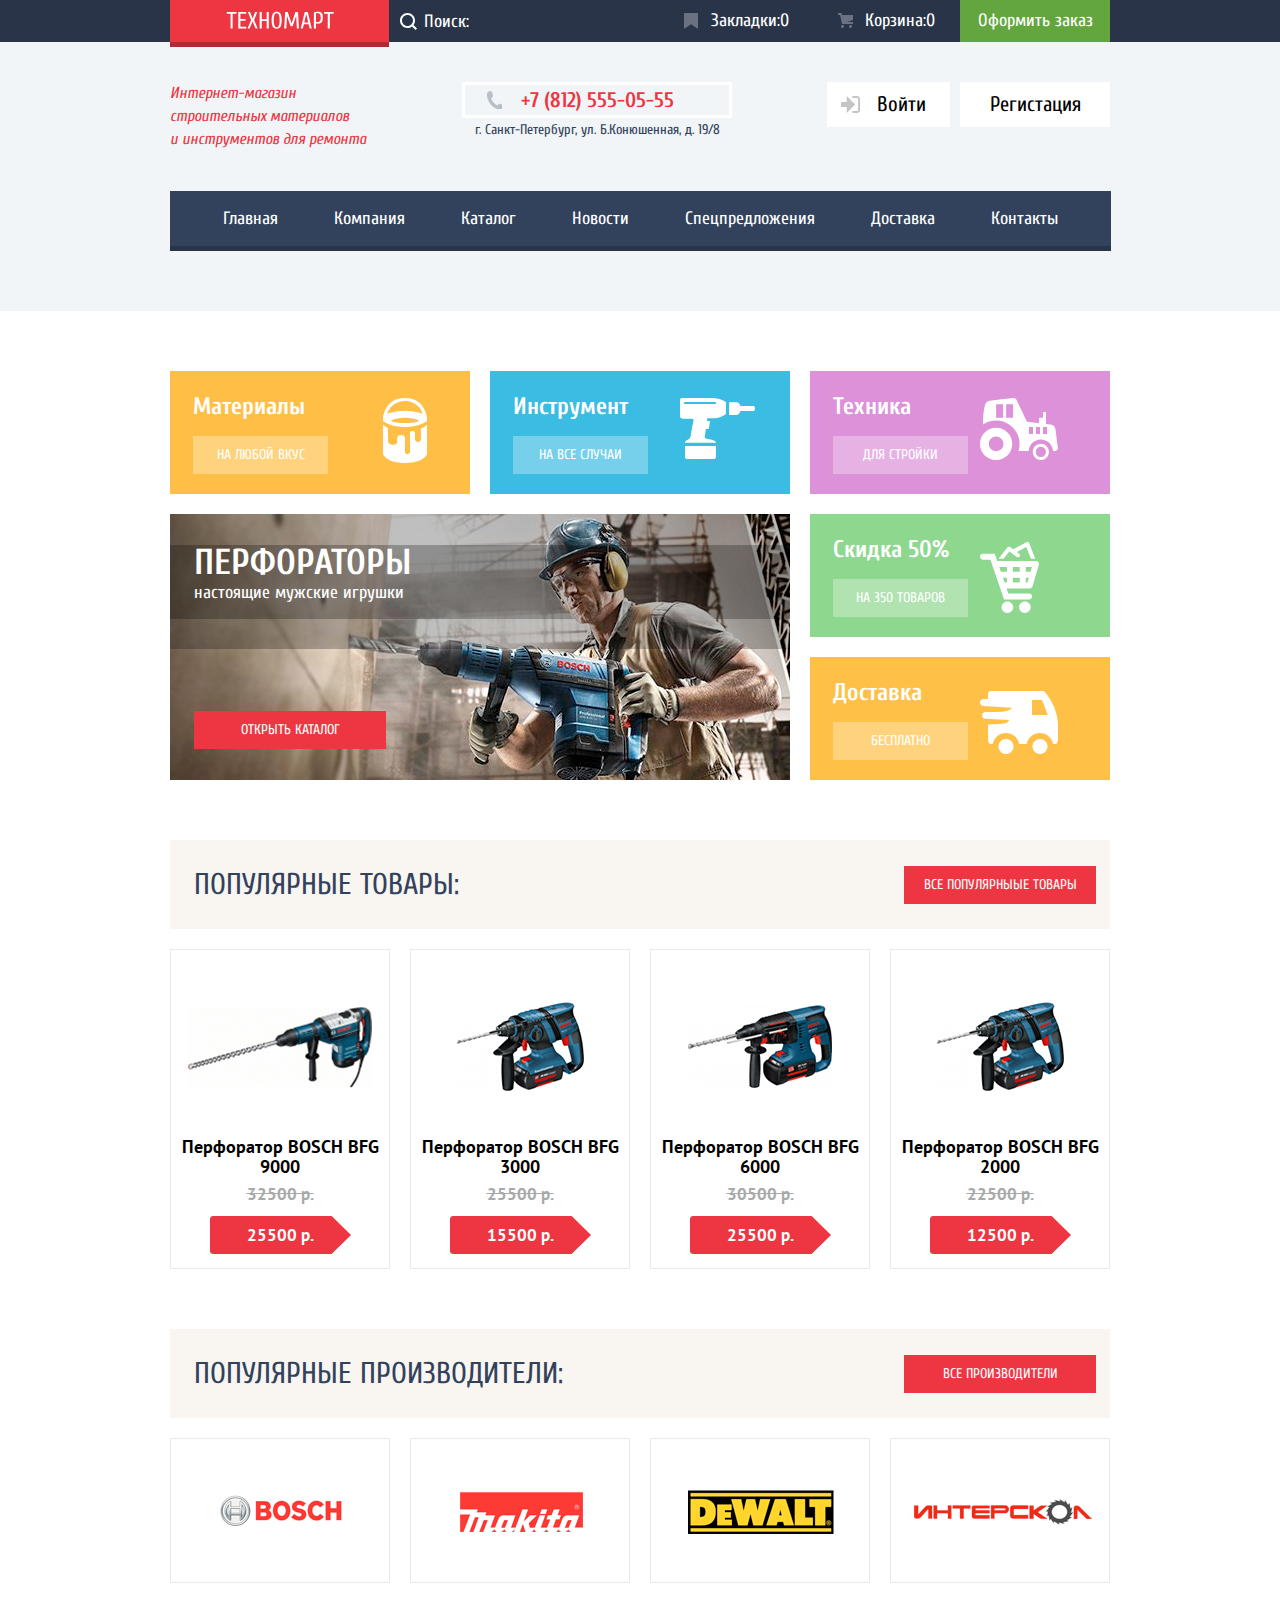
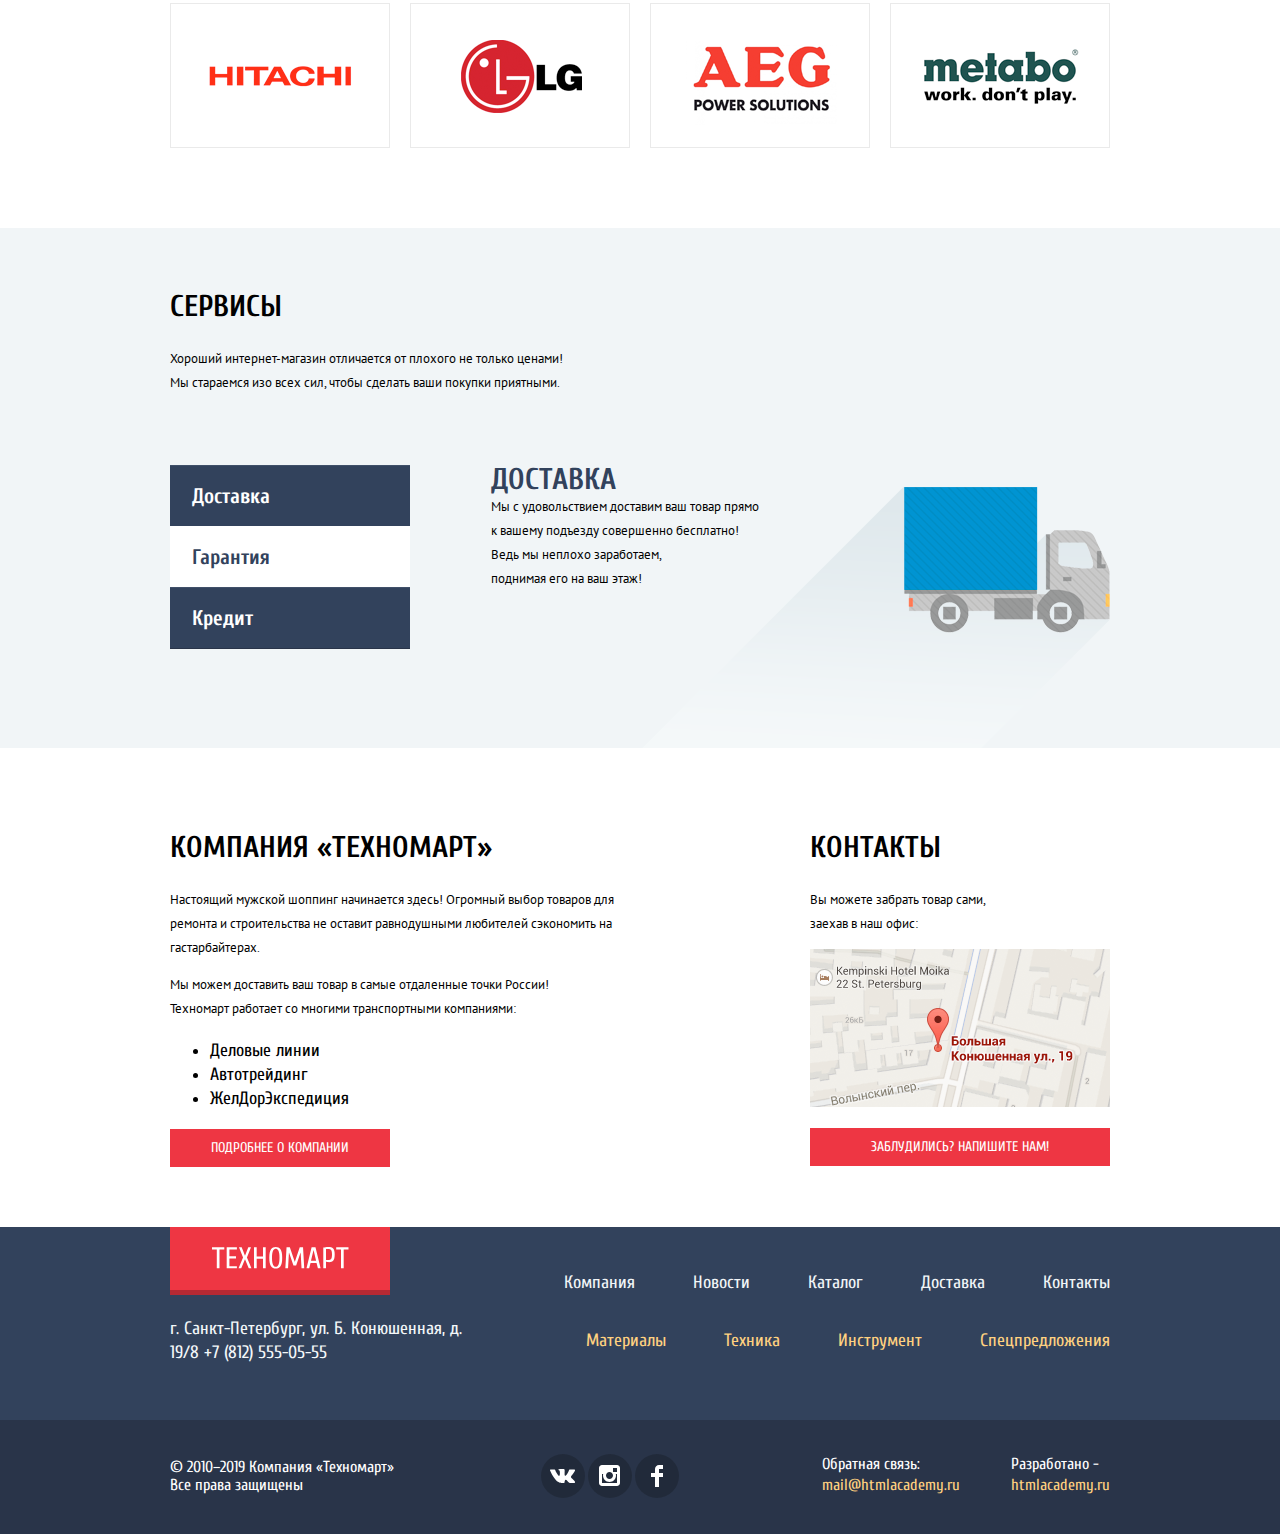
==== commit 6fa0fd9c: "[7.2] Растановка иконок на странице каталога" ====
--- a/index.html
+++ b/index.html
@@ -23,11 +23,11 @@
           </a>
         </div>
         <form class="main-search">
-<!--          <svg width="17" height="17" viewBox="0 0 17 17" fill="none" xmlns="http://www.w3.org/2000/svg">-->
-<!--            <path fill-rule="evenodd" clip-rule="evenodd" d="M13.458 12.044L17 15.586L15.586 17L12.044 13.458C10.782 14.421 9.21 15 7.5 15C3.35786 15 0 11.6421 0 7.5C0 3.35786 3.35786 0 7.5 0C11.6421 0 15 3.35786 15 7.5C15.0001 9.14309 14.4581 10.7403 13.458 12.044ZM7.5 2C4.467 2 2 4.467 2 7.5C2.00331 10.5362 4.4638 12.9967 7.5 13C10.532 13 13 10.532 13 7.5C13 4.467 10.532 2 7.5 2Z" fill="white"/>-->
-<!--          </svg>-->
           <input type="search" name="search" placeholder="Поиск:">
-          <span class="icon-search"></span>
+          <svg width="17" height="17" viewBox="0 0 17 17" fill="none" xmlns="http://www.w3.org/2000/svg">
+            <path fill-rule="evenodd" clip-rule="evenodd" d="M13.458 12.044L17 15.586L15.586 17L12.044 13.458C10.782 14.421 9.21 15 7.5 15C3.35786 15 0 11.6421 0 7.5C0 3.35786 3.35786 0 7.5 0C11.6421 0 15 3.35786 15 7.5C15.0001 9.14309 14.4581 10.7403 13.458 12.044ZM7.5 2C4.467 2 2 4.467 2 7.5C2.00331 10.5362 4.4638 12.9967 7.5 13C10.532 13 13 10.532 13 7.5C13 4.467 10.532 2 7.5 2Z" fill="white"/>
+          </svg>
+<!--          <span class="icon-search"></span>-->
         </form>
         <div class="main-cart">
           <a class="main-cart__item bookmark" href="#">Закладки:0</a>
@@ -58,7 +58,7 @@
     </section>
     <nav class="head-navigation">
       <ul class="navigation-list">
-        <li class="navigation-item">
+        <li class="navigation-item first-item">
           <a href="index.html">Главная</a>
         </li>
         <li class="navigation-item">
@@ -74,7 +74,7 @@
         <li class="navigation-item">
           <a href="#">Доставка</a>
         </li>
-        <li class="navigation-item">
+        <li class="navigation-item last-item">
           <a href="#">Контакты</a>
         </li>
       </ul>
@@ -123,9 +123,9 @@
       <ul class="popular-product-list">
         <li class="popular-product-item">
           <div>
-          <img src="img/product-index-1.jpg" width="184" height="164" alt="Перфоратор BFG 9000">
-            </div>
-            <em class="hover-button">
+            <img src="img/product-index-1.jpg" width="184" height="164" alt="Перфоратор BFG 9000">
+          </div>
+          <em class="hover-button">
             <a class="emerging-buy" href="#">купить</a>
             <a class="emerging-bookmarks" href="#">в закладки</a>
           </em>
@@ -135,9 +135,9 @@
         </li>
         <li class="popular-product-item">
           <div>
-          <img src="img/product-index-2.jpg" height="112" width="127" alt="Перфоратор BOSCH BFG 3000">
-          </div>
-            <em class="hover-button">
+            <img src="img/product-index-2.jpg" height="112" width="127" alt="Перфоратор BOSCH BFG 3000">
+          </div>
+          <em class="hover-button">
             <a class="emerging-buy" href="#">купить</a>
             <a class="emerging-bookmarks" href="#">в закладки</a>
           </em>
@@ -147,9 +147,9 @@
         </li>
         <li class="popular-product-item">
           <div>
-          <img src="img/product-index-3.jpg" width="144" height="128" alt="Перфоратор BOSCH BFG 6000">
-            </div>
-            <em class="hover-button">
+            <img src="img/product-index-3.jpg" width="144" height="128" alt="Перфоратор BOSCH BFG 6000">
+          </div>
+          <em class="hover-button">
             <a class="emerging-buy" href="#">купить</a>
             <a class="emerging-bookmarks" href="#">в закладки</a>
           </em>
@@ -159,9 +159,9 @@
         </li>
         <li class="popular-product-item">
           <div>
-          <img src="img/product-index-4.jpg" height="112" width="127" alt="Перфоратор BOSCH BFG 2000">
-            </div>
-            <em class="hover-button">
+            <img src="img/product-index-4.jpg" height="112" width="127" alt="Перфоратор BOSCH BFG 2000">
+          </div>
+          <em class="hover-button">
             <a class="emerging-buy" href="#">купить</a>
             <a class="emerging-bookmarks" href="#">в закладки</a>
           </em>
--- a/css/style.css
+++ b/css/style.css
@@ -69,7 +69,6 @@
   font-weight: 400;
   color: var(--basic-white);
   background-color: var(--basic-white);   /* ЗАМЕНИТЬ НА БЕЛЫЙ */
-
   min-height: 100%;
   display: grid;
   grid-template-rows: min-content 1fr min-content;
@@ -155,16 +154,23 @@
   color: var(--basic-white);
 
 }
-.icon-search::before {
-  content: "";
-  position: absolute;
-  background-image: url("../img/icons/icon-search.svg");
-  background-repeat: no-repeat;
-  background-position: 0 0;
-  width: 20px;
-  height: 20px;
+/*.icon-search {*/
+/*  position: absolute;*/
+/*  background-image: url("../img/icons/icon-search.svg");*/
+/*  background-repeat: no-repeat;*/
+/*  background-position: 0 0;*/
+/*  width: 20px;*/
+/*  height: 20px;*/
+/*  top: 13px;*/
+/*  left: 11px;*/
+/*}*/
+.main-search svg {
   top: 13px;
   left: 11px;
+  position: absolute;
+}
+.main-search input:focus + svg path {
+  fill: red
 }
 .main-search input:focus {
   background-color: var(--basic-white);
@@ -172,7 +178,7 @@
 /*.main-search:focus path {*/
 /*  fill: var(--basic-hover);*/
 /*}*/
-.main-search input:focus + .icon-search::before {
+.main-search input:focus + .icon-search {
   background-image: url("../img/icons/icon-search-focus.svg");
   /*fill: var(--basic-hover);*/
 }
@@ -368,6 +374,7 @@
   padding: 0;
   flex-direction: column;
   align-items: center;
+  position: relative;
 }
 .login a, .personal-infomation {
   background-color: var(--basic-white);
@@ -382,6 +389,28 @@
   flex-direction: row;
   justify-content: center;
   align-items: center;
+}
+.personal-infomation::before {
+  position: absolute;
+  content: "";
+  width: 22px;
+  height: 22px;
+  background-position: 0 0;
+  background-repeat: no-repeat;
+  background-image: url("../img/icons/icon-user.svg");
+  top: 14px;
+  left: 14px;
+}
+.exit-account {
+  position: absolute;
+  content: "";
+  width: 22px;
+  height: 22px;
+  background-position: 0 0;
+  background-repeat: no-repeat;
+  background-image: url("../img/icons/icon-logout.svg");
+  top: 14px;
+  right: 14px;
 }
 .login .account {
   text-align: right;
@@ -428,16 +457,17 @@
 .navigation-item a{
   /*height: 60px;*/
   display: block;
-  padding: 0 28px 0 28px;
+  padding: 16px 28px 20px 28px;
   margin: 0;
   background-color: var(--basic-nav-rest);
   color: var(--basic-white);
-}
-.navigation-item .navigation-item:last-child {
-  padding: 0 53px 0 28px;
-}
-.navigation-item .navigation-item:first-child {
-  padding: 0 28px 0 53px;
+  box-shadow: inset 0 -5px 0 var(--basic-shadow-block-service);
+}
+.last-item a {
+  padding: 16px 53px 20px 28px;
+}
+.first-item a {
+  padding: 16px 28px 20px 53px;
 }
 
 /* CATALOG categories */
@@ -919,6 +949,12 @@
   padding-left: 22px;
   box-sizing: border-box;
   margin: 0;
+  font-size: 21px;
+  line-height: 30px;
+  font-weight: bold;
+  color: var(--basic-white);
+  background-color: var(--basic-nav-rest) ;
+  box-shadow: 0 1px 0 var(--basic-shadow-block-service), inset 0 1px 0 var(--basic-shadow-block-service2);
 }
 .grid-service h2, .description-perforators h2 {
   color: var(--basic-black);
@@ -976,13 +1012,13 @@
   line-height: 24px;
   color: var(--basic-black);
 }
-.service-list label {
-  font-size: 21px;
-  line-height: 30px;
-  font-weight: bold;
-  color: var(--basic-white);
-  background-color: var(--basic-nav-rest) ;
-  box-shadow: 0 1px 0 var(--basic-shadow-block-service), inset 0 1px 0 var(--basic-shadow-block-service2);
+.service-item label {
+  /*font-size: 21px;*/
+  /*line-height: 30px;*/
+  /*font-weight: bold;*/
+  /*color: var(--basic-white);*/
+  /*background-color: var(--basic-nav-rest) ;*/
+  /*box-shadow: 0 1px 0 var(--basic-shadow-block-service), inset 0 1px 0 var(--basic-shadow-block-service2);*/
 }
 .service-item input:checked + label {
   color: var(--basic-block-popular);
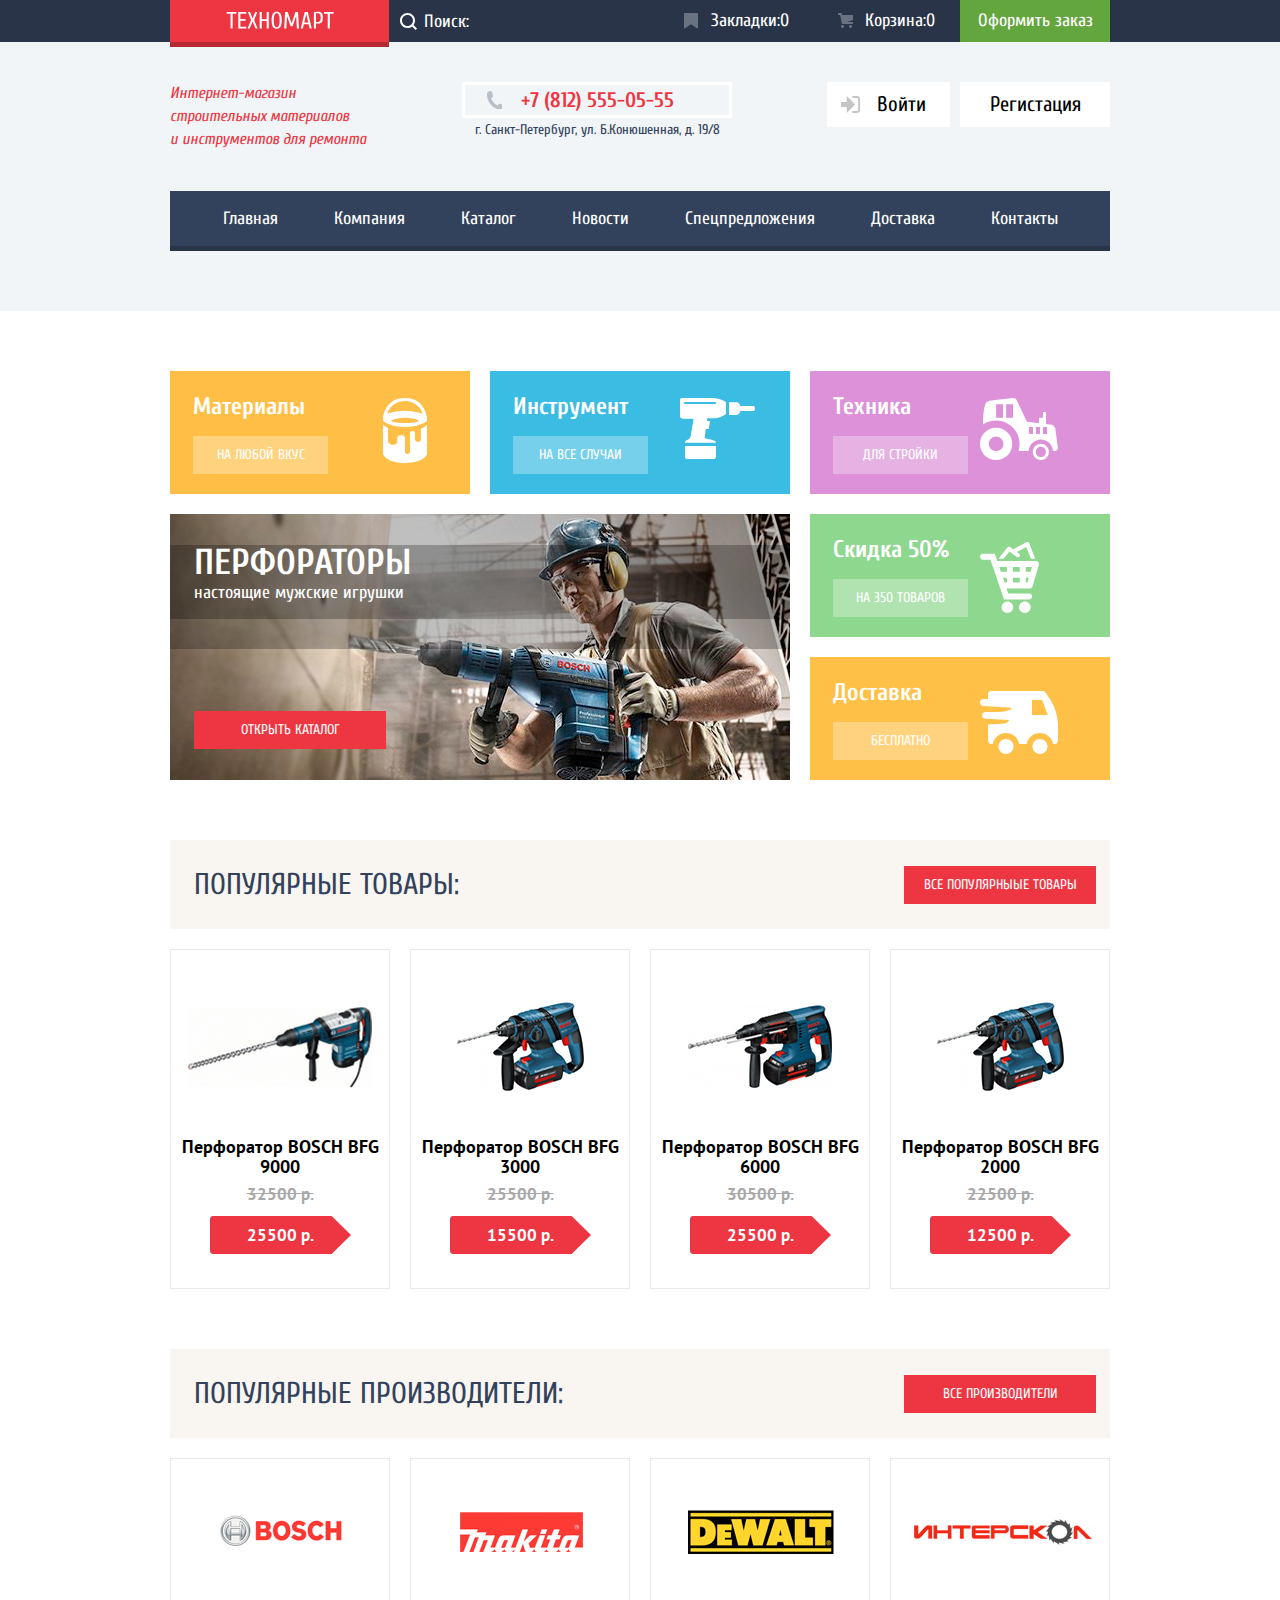
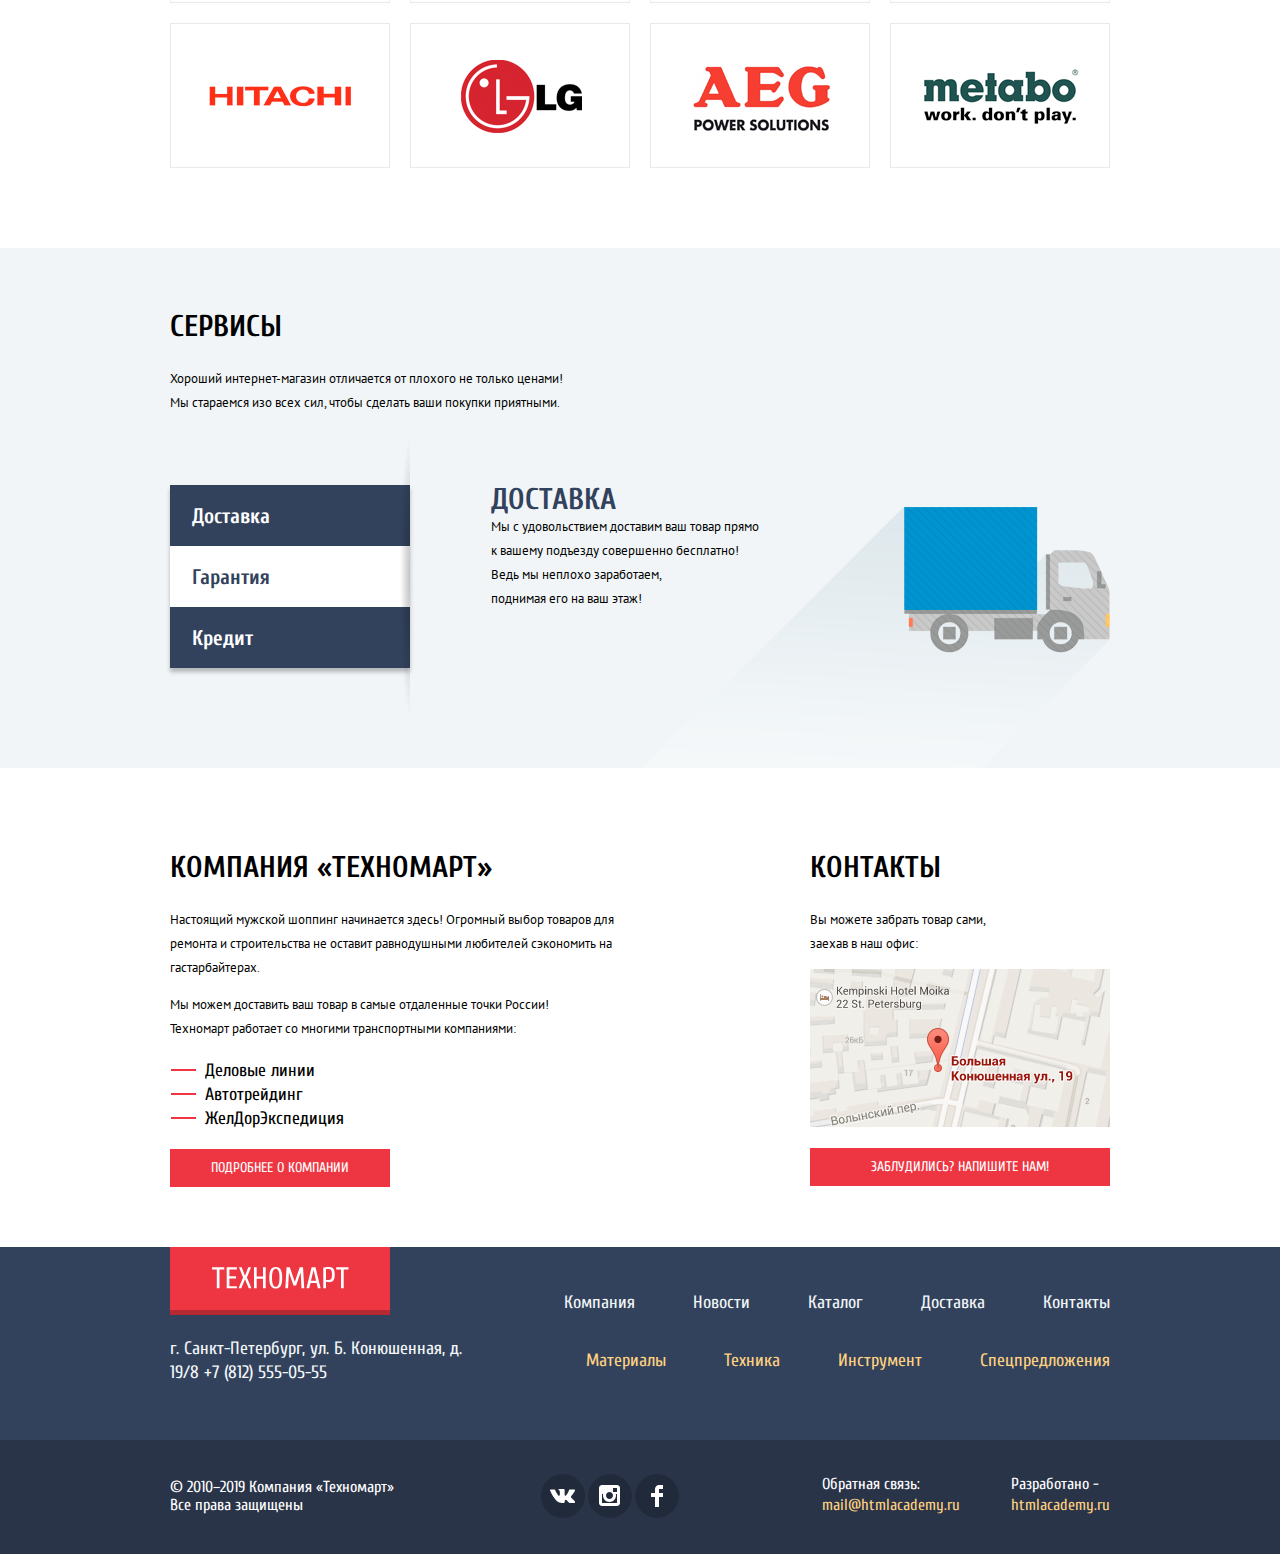
==== commit 33a5178e: "Merge pull request #13 from NikitaShakhovich/master" ====
--- a/index.html
+++ b/index.html
@@ -27,7 +27,7 @@
           <svg width="17" height="17" viewBox="0 0 17 17" fill="none" xmlns="http://www.w3.org/2000/svg">
             <path fill-rule="evenodd" clip-rule="evenodd" d="M13.458 12.044L17 15.586L15.586 17L12.044 13.458C10.782 14.421 9.21 15 7.5 15C3.35786 15 0 11.6421 0 7.5C0 3.35786 3.35786 0 7.5 0C11.6421 0 15 3.35786 15 7.5C15.0001 9.14309 14.4581 10.7403 13.458 12.044ZM7.5 2C4.467 2 2 4.467 2 7.5C2.00331 10.5362 4.4638 12.9967 7.5 13C10.532 13 13 10.532 13 7.5C13 4.467 10.532 2 7.5 2Z" fill="white"/>
           </svg>
-<!--          <span class="icon-search"></span>-->
+          <!--          <span class="icon-search"></span>-->
         </form>
         <div class="main-cart">
           <a class="main-cart__item bookmark" href="#">Закладки:0</a>
--- a/css/style.css
+++ b/css/style.css
@@ -152,35 +152,17 @@
 }
 .main-search input::placeholder {
   color: var(--basic-white);
-
-}
-/*.icon-search {*/
-/*  position: absolute;*/
-/*  background-image: url("../img/icons/icon-search.svg");*/
-/*  background-repeat: no-repeat;*/
-/*  background-position: 0 0;*/
-/*  width: 20px;*/
-/*  height: 20px;*/
-/*  top: 13px;*/
-/*  left: 11px;*/
-/*}*/
+}
 .main-search svg {
   top: 13px;
   left: 11px;
   position: absolute;
 }
 .main-search input:focus + svg path {
-  fill: red
+  fill: var(--basic-button-rest);
 }
 .main-search input:focus {
   background-color: var(--basic-white);
-}
-/*.main-search:focus path {*/
-/*  fill: var(--basic-hover);*/
-/*}*/
-.main-search input:focus + .icon-search {
-  background-image: url("../img/icons/icon-search-focus.svg");
-  /*fill: var(--basic-hover);*/
 }
 .main-bar {
   background-color: var(--basic-header-rest);
@@ -197,7 +179,7 @@
   justify-content: space-between;
 }
 .main-cart .bookmark, .main-cart .cart {
-  padding: 0 25px 0px 51px;
+  padding: 0 25px 0 51px;
   position: relative;
 }
 .bookmark::before {
@@ -374,7 +356,6 @@
   padding: 0;
   flex-direction: column;
   align-items: center;
-  position: relative;
 }
 .login a, .personal-infomation {
   background-color: var(--basic-white);
@@ -389,28 +370,6 @@
   flex-direction: row;
   justify-content: center;
   align-items: center;
-}
-.personal-infomation::before {
-  position: absolute;
-  content: "";
-  width: 22px;
-  height: 22px;
-  background-position: 0 0;
-  background-repeat: no-repeat;
-  background-image: url("../img/icons/icon-user.svg");
-  top: 14px;
-  left: 14px;
-}
-.exit-account {
-  position: absolute;
-  content: "";
-  width: 22px;
-  height: 22px;
-  background-position: 0 0;
-  background-repeat: no-repeat;
-  background-image: url("../img/icons/icon-logout.svg");
-  top: 14px;
-  right: 14px;
 }
 .login .account {
   text-align: right;
@@ -436,7 +395,7 @@
 .head-navigation {
   background: var(--basic-nav-rest);
   margin-bottom: 60px;
-  /*padding: 16px 53px 20px;*/
+  box-shadow: inset 0 -5px 0 var(--basic-shadow-block-service);
 }
 .head-navigation a:hover,
 .head-navigation a:focus{
@@ -455,13 +414,10 @@
   list-style: none;
 }
 .navigation-item a{
-  /*height: 60px;*/
   display: block;
   padding: 16px 28px 20px 28px;
   margin: 0;
-  background-color: var(--basic-nav-rest);
   color: var(--basic-white);
-  box-shadow: inset 0 -5px 0 var(--basic-shadow-block-service);
 }
 .last-item a {
   padding: 16px 53px 20px 28px;
@@ -691,8 +647,8 @@
   min-height: 318px;
   width: 220px;
   margin-right: 20px;
+  padding: 0;
   padding-bottom: 20px;
-  padding: 0;
   display: flex;
   flex-direction: column;
   align-items: center;
@@ -929,6 +885,18 @@
   flex-direction: column;
   justify-content: center;
   margin: 70px 0 100px 0;
+  box-shadow: 0 4px 4px rgba(0, 0, 0, 0.25);
+  position: relative;
+}
+.service-list::before {
+  content: "";
+  right: 0;
+  top: 50%;
+  transform: translateY(-50%);
+  position: absolute;
+  width: 10px;
+  height: 279px;
+  background-image: radial-gradient(at 100%, #0000003d, transparent 10px);
 }
 .service-item input {
   display: none;
@@ -954,7 +922,7 @@
   font-weight: bold;
   color: var(--basic-white);
   background-color: var(--basic-nav-rest) ;
-  box-shadow: 0 1px 0 var(--basic-shadow-block-service), inset 0 1px 0 var(--basic-shadow-block-service2);
+  /*box-shadow: 0 1px 0 var(--basic-shadow-block-service), inset 0 1px 0 var(--basic-shadow-block-service2);*/
 }
 .grid-service h2, .description-perforators h2 {
   color: var(--basic-black);
@@ -1065,6 +1033,23 @@
   font-size: 18px;
   line-height: 24px;
   color: var(--basic-black);
+  list-style: none;
+  padding: 0;
+}
+.delivery-list li {
+  padding-left: 35px;
+  position: relative;
+}
+.delivery-list li::after {
+  position: absolute;
+  content: "";
+  top: 10px;
+  left: 1px;
+  width: 25px;
+  height: 2px;
+  background-image: linear-gradient(#EE3643, #EE3643);
+  background-position: 0 0;
+  background-repeat: no-repeat;
 }
 .contact h2 {
   color: var(--basic-black);
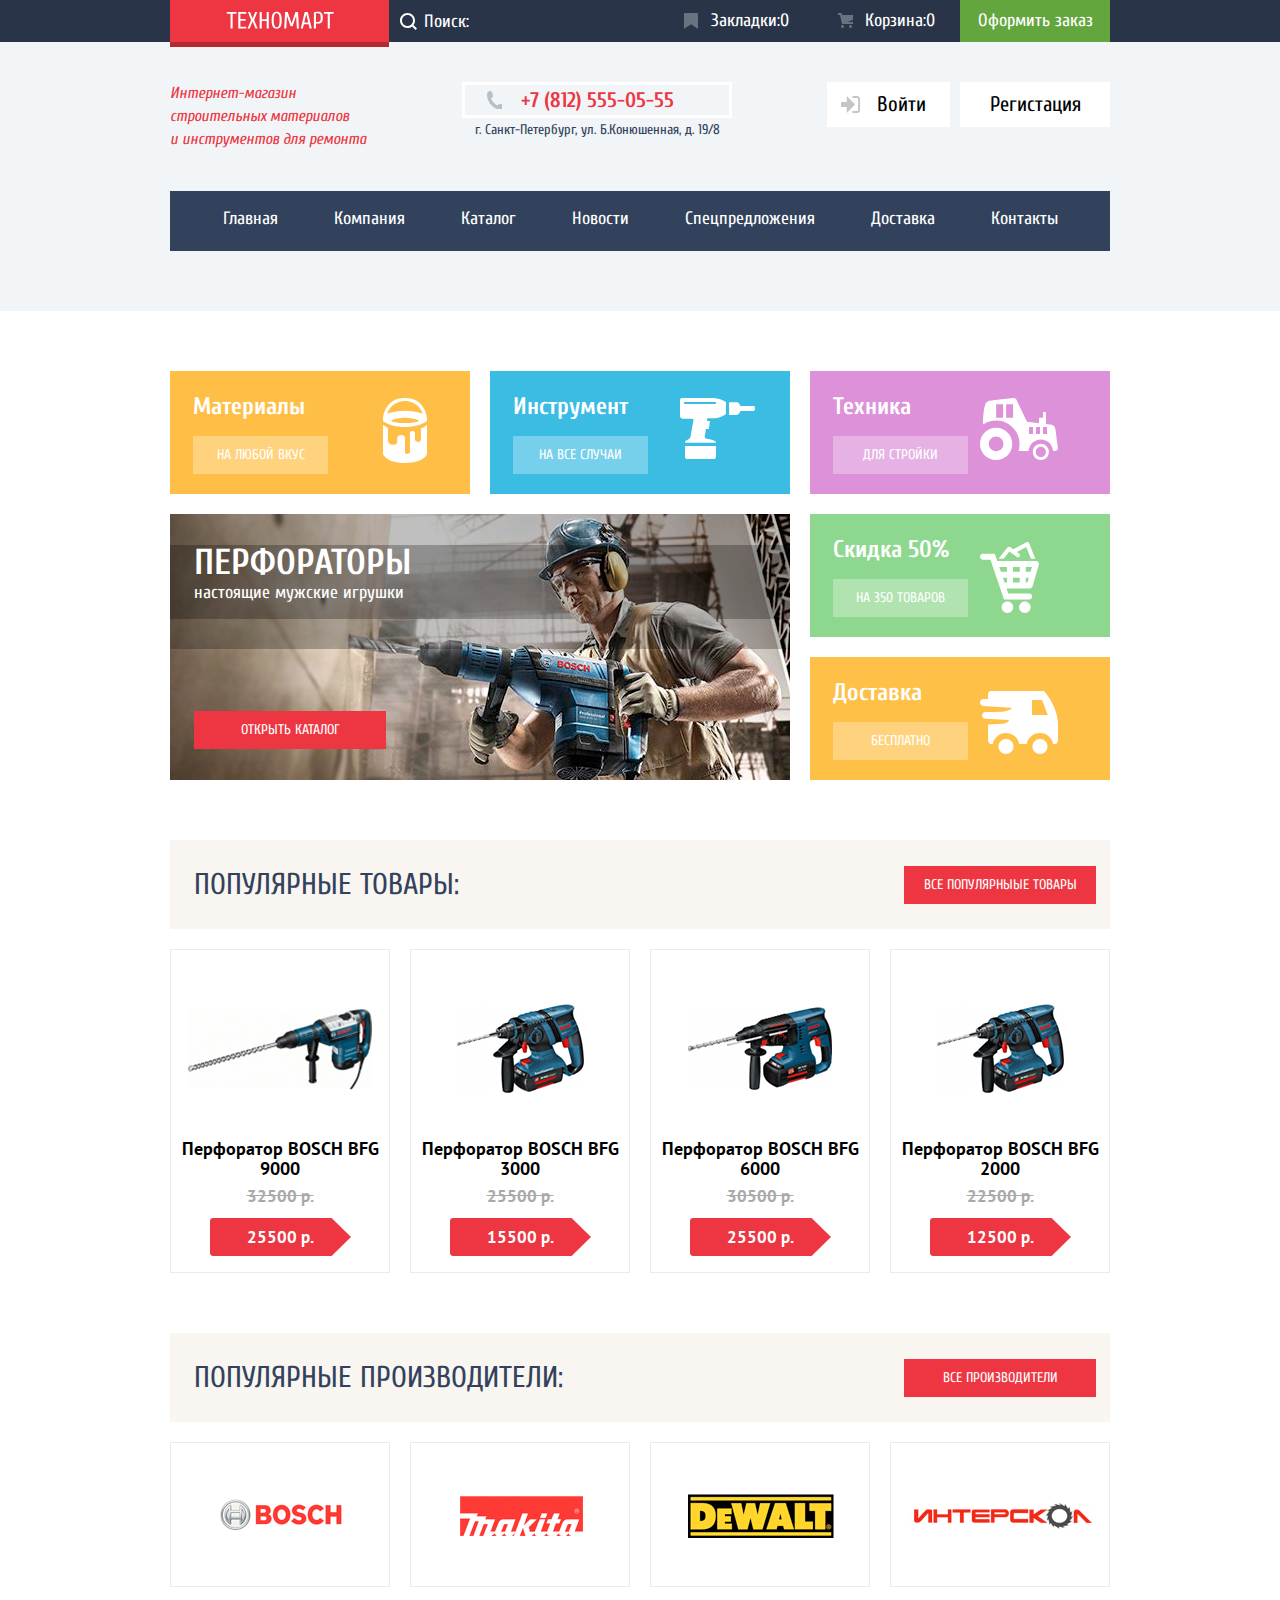
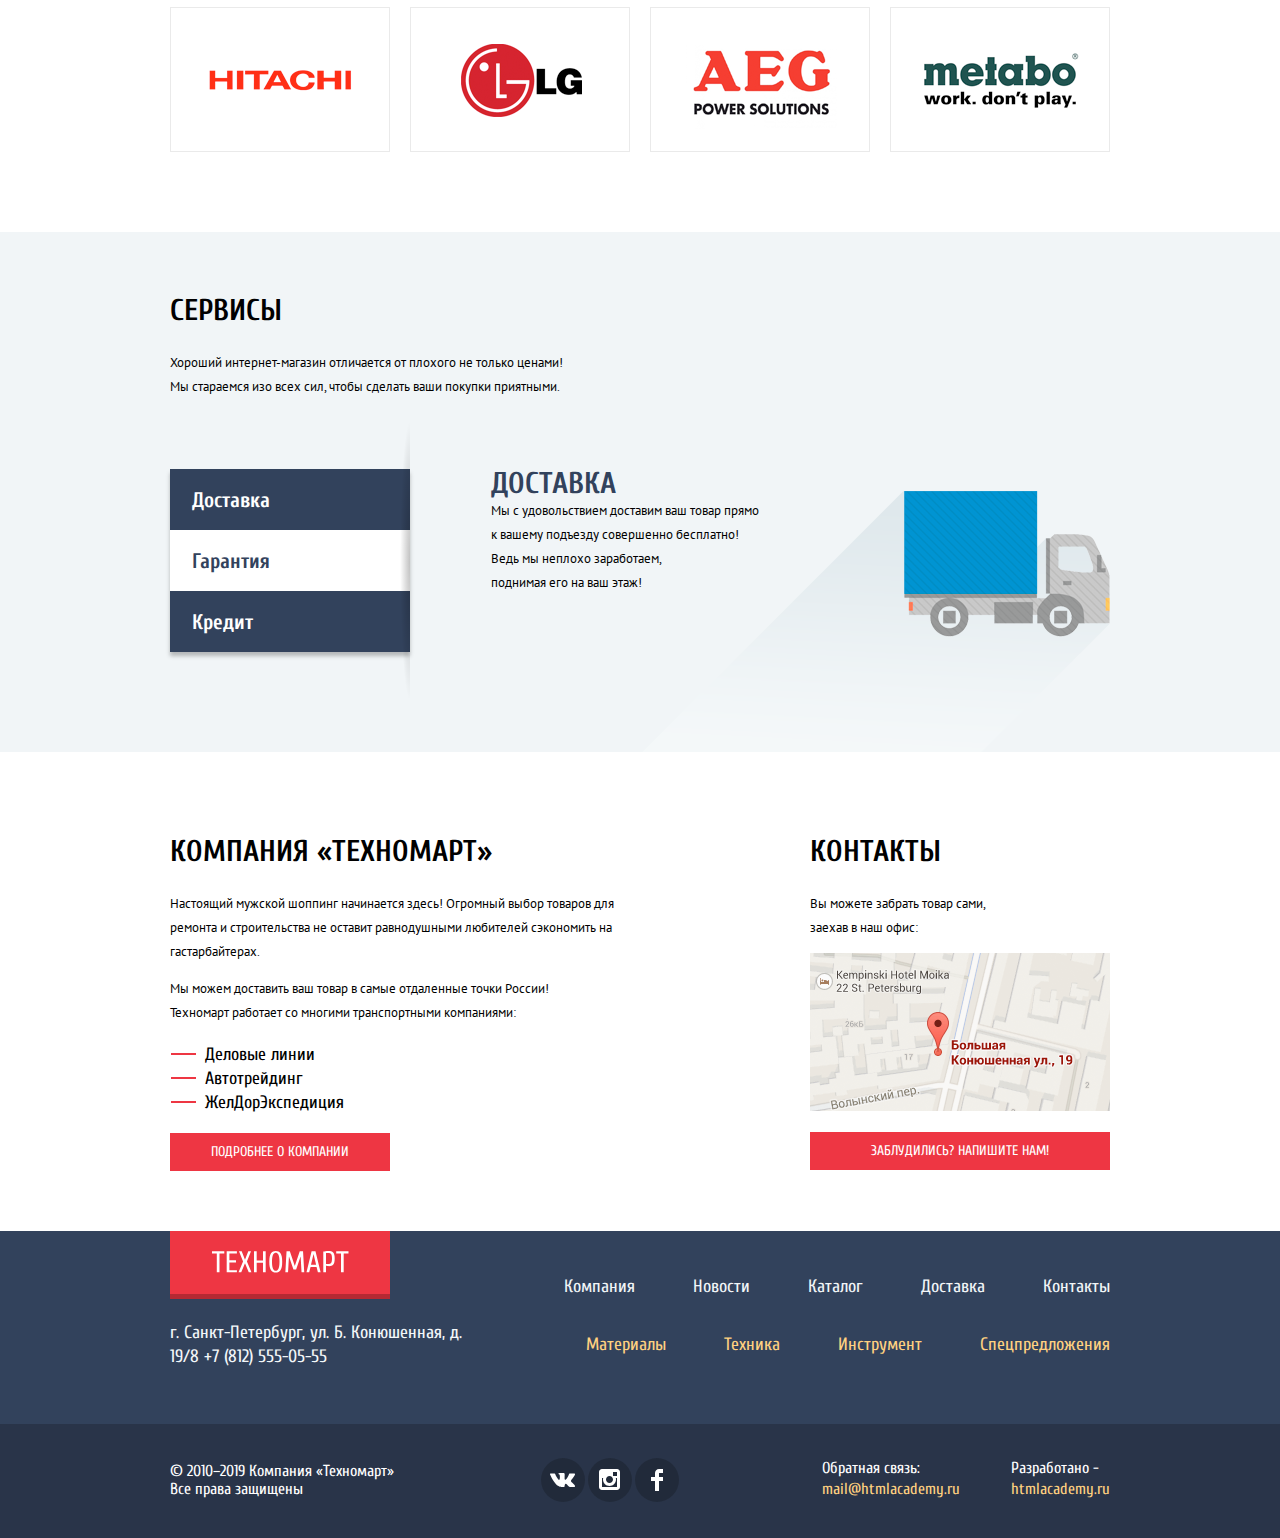
==== commit 53a44c07: "Merge branch 'task_7.2'" ====
--- a/index.html
+++ b/index.html
@@ -27,7 +27,6 @@
           <svg width="17" height="17" viewBox="0 0 17 17" fill="none" xmlns="http://www.w3.org/2000/svg">
             <path fill-rule="evenodd" clip-rule="evenodd" d="M13.458 12.044L17 15.586L15.586 17L12.044 13.458C10.782 14.421 9.21 15 7.5 15C3.35786 15 0 11.6421 0 7.5C0 3.35786 3.35786 0 7.5 0C11.6421 0 15 3.35786 15 7.5C15.0001 9.14309 14.4581 10.7403 13.458 12.044ZM7.5 2C4.467 2 2 4.467 2 7.5C2.00331 10.5362 4.4638 12.9967 7.5 13C10.532 13 13 10.532 13 7.5C13 4.467 10.532 2 7.5 2Z" fill="white"/>
           </svg>
-          <!--          <span class="icon-search"></span>-->
         </form>
         <div class="main-cart">
           <a class="main-cart__item bookmark" href="#">Закладки:0</a>
@@ -121,7 +120,7 @@
         <a class="button-red" href="#">Все популярныые товары</a>
       </div>
       <ul class="popular-product-list">
-        <li class="popular-product-item">
+        <li class="catalog-item">
           <div>
             <img src="img/product-index-1.jpg" width="184" height="164" alt="Перфоратор BFG 9000">
           </div>
@@ -133,7 +132,7 @@
           <p><del>32500 р.</del></p>
           <p class="product-price">25500 р.</p>
         </li>
-        <li class="popular-product-item">
+        <li class="catalog-item">
           <div>
             <img src="img/product-index-2.jpg" height="112" width="127" alt="Перфоратор BOSCH BFG 3000">
           </div>
@@ -145,7 +144,7 @@
           <p><del>25500 р.</del></p>
           <p class="product-price">15500 р.</p>
         </li>
-        <li class="popular-product-item">
+        <li class="catalog-item">
           <div>
             <img src="img/product-index-3.jpg" width="144" height="128" alt="Перфоратор BOSCH BFG 6000">
           </div>
@@ -157,7 +156,7 @@
           <p><del>30500 р.</del></p>
           <p class="product-price">25500 р.</p>
         </li>
-        <li class="popular-product-item">
+        <li class="catalog-item">
           <div>
             <img src="img/product-index-4.jpg" height="112" width="127" alt="Перфоратор BOSCH BFG 2000">
           </div>
--- a/css/style.css
+++ b/css/style.css
@@ -32,6 +32,11 @@
   --basic-background-popap: #F1F1F1;
   --basic-rgba-header: rgba(255, 255, 255, 0.5);
   --basic-button-login: #3D546F;
+  --basic-range-controls: #D7DCDE;
+  --basic-bar-price: #00ca74;
+  --basic-circle-shadow: rgba(171, 171, 171, 0.3);
+  --basic-circle-price: #ABABAB;
+  --basic-waning: #C5C5C5;
 
   /* Variables background block categories catalog */
 
@@ -47,6 +52,7 @@
   --basic-hover-rgba: rgba(77.3, 77.3, 77.3, 0.3);
   --basic-active-rgba: rgba(169, 169, 169, 0.3);
   --basic-footer-active: rgba(241, 245, 247, 0.5);
+  --basic-filters-border: rgba(0, 0, 0, 0.0001);
   --basic-border-product: #EAEAEA;
   --basic-shadow-buy: #367315;
   --basic-border-bookmarks: #63A63E;
@@ -56,6 +62,7 @@
   --basic-gradient: #212A3A;
   --basic-border-pagination: #E5E5E5;
   --basic-border-active: #EE3643;
+  --basic-border-input: #B5B5B5;
 }
 
 /* Global */
@@ -77,8 +84,7 @@
 .catalog-item img,
 .logo-img img,
 .contact img,
-.manufacturer-img img,
-.popular-product-item img {
+.manufacturer-img img {
   max-width: 100%;
   height: auto;
 }
@@ -98,7 +104,6 @@
 .categories-delivery a,
 .categories-perforators a,
 .block-popular a,
-.popular-product-item a,
 .hover-button a,
 .popular-manufacturer-item a,
 .description-company a,
@@ -256,6 +261,9 @@
 .cart, .cart-item {
   color: var(--basic-white);
 }
+.cart-product {
+  background-color: var(--basic-hover);
+}
 .cart::before {
   content: "";
   position: absolute;
@@ -356,14 +364,15 @@
   padding: 0;
   flex-direction: column;
   align-items: center;
-}
-.login a, .personal-infomation {
+  position: relative;
+}
+.login a, .personal-infomation a {
   background-color: var(--basic-white);
   color: var(--basic-black);
   font-size: 21px;
   line-height: 21px;
 }
-.personal-infomation {
+.personal-infomation a:first-of-type {
   width: 299px;
   height: 45px;
   display: flex;
@@ -371,6 +380,23 @@
   justify-content: center;
   align-items: center;
 }
+.personal-cabinet svg {
+  position: absolute;
+  width: 22px;
+  height: 22px;
+  top: 12px;
+  left: 16px;
+}
+.exit-account svg {
+  position: absolute;
+  width: 22px;
+  height: 22px;
+  top: 12px;
+  right: 15px;
+}
+.personal-infomation svg:hover path {
+  fill: var(--basic-button-login);
+}
 .login .account {
   text-align: right;
   margin: 0;
@@ -378,8 +404,6 @@
 }
 .login a:hover,
 .login a:focus,
-.personal-infomation:hover,
-.personal-infomation:focus,
 .orders:hover,
 .orders:focus,
 .personal-account:hover,
@@ -387,15 +411,20 @@
   color: var(--basic-hover);
 }
 .login a:active,
-.personal-infomation:active,
+.personal-infomation svg:active path,
+.personal-infomation a:active,
 .personal-account:active,
 .orders:active {
   color: var(--basic-click);
+  fill: var(--basic-click);
+}
+.menu-account {
+
 }
 .head-navigation {
   background: var(--basic-nav-rest);
   margin-bottom: 60px;
-  box-shadow: inset 0 -5px 0 var(--basic-shadow-block-service);
+
 }
 .head-navigation a:hover,
 .head-navigation a:focus{
@@ -414,10 +443,13 @@
   list-style: none;
 }
 .navigation-item a{
+  /*height: 60px;*/
   display: block;
   padding: 16px 28px 20px 28px;
   margin: 0;
+  /*background-color: var(--basic-nav-rest);*/
   color: var(--basic-white);
+  /*box-shadow: inset 0 -5px 0 var(--basic-shadow-block-service);*/
 }
 .last-item a {
   padding: 16px 53px 20px 28px;
@@ -643,25 +675,11 @@
 .popular-product-list, .catalog-list {
   list-style: none;
 }
-.popular-product-item {
-  min-height: 318px;
-  width: 220px;
-  margin-right: 20px;
-  padding: 0;
-  padding-bottom: 20px;
-  display: flex;
-  flex-direction: column;
-  align-items: center;
-  justify-content: center;
-  text-align: center;
-  position: relative;
-}
-.popular-product-item img, .catalog-item img {
+.catalog-item img {
   max-width: 185px;
   max-height: 165px;
 }
-.popular-product-item div {
-  width: 185px;
+.catalog-item div {
   height: 165px;
   display: flex;
   flex-direction: row;
@@ -669,32 +687,31 @@
   align-items: center;
   padding: 0;
 }
-.popular-product-item:nth-child(4n) {
+.popular-product-list li:nth-child(4n) {
   margin-right: 0;
 }
-.popular-product-item, .catalog-item  {
+.catalog-item  {
   border: 1px solid var(--basic-border-product);
 }
-.popular-product-item p, .catalog-item p{
+.catalog-item p {
   font-family: 'PT Sans', sans-serif;
   font-size: 17px;
   line-height: 18px;
   font-weight: bold;
   color: var(--basic-sales-product);
 }
-.popular-product-item p:first-of-type {
+.catalog-item p:first-of-type {
   padding: 0 0 13px 0;
-  margin: 0;
-}
-.popular-product-item p:last-of-type {
+  margin: auto 0 0 0;
+}
+.catalog-item p:last-of-type {
   padding: 0 0 0 0;
   margin: 0;
 }
-.popular-product-item h4 {
+.catalog-item h4 {
   padding: 8px 0 8px 0;
   margin: 0;
 }
-.popular-product-item .product-price,
 .catalog-item .product-price {
   background-image: url("../img/icons/red-button-price.svg");
   background-repeat: no-repeat;
@@ -711,15 +728,12 @@
   justify-content: center;
   align-items: center;
 }
-.popular-product-item:hover img {
+.catalog-item:hover img {
   opacity:0;
 }
-.popular-product-item:hover em,
 .catalog-item:hover em{
   display: block;
 }
-.popular-product-item:hover,
-.popular-product-item:focus,
 .catalog-item:hover,
 .catalog-item:focus {
   box-shadow: 0 4px 20px rgba(0, 0, 0, 0.15);
@@ -762,7 +776,7 @@
   padding: 0;
   margin-top: 10px;
 }
-.popular-product-item .emerging-buy {
+.catalog-item .emerging-buy {
   font-family: Cuprum, sans-serif;
   color: var(--basic-white);
   font-size: 14px;
@@ -780,7 +794,7 @@
 .emerging-buy:active {
   background-color: var(--basic-buy-click);
 }
-.popular-product-item .emerging-bookmarks {
+.catalog-item .emerging-bookmarks {
   font-family: Cuprum, sans-serif;
   color: var(--basic-block-popular);
   font-size: 14px;
@@ -794,7 +808,6 @@
 .emerging-bookmarks:hover,
 .emerging-bookmarks:focus {
   border: 3px solid var(--basic-border-bookmarks-hover);
-
   /*box-shadow: 0 4px 4px rgba(0, 0, 0, 0.25);*/
   /*text-shadow: 0 4px 4px rgba(0, 0, 0, 0.25);*/
 }
@@ -804,7 +817,7 @@
   box-shadow: none;
   text-shadow: none;
 }
-.popular-product-item a, .catalog-item a {
+.catalog-item a {
   color: var(--basic-black);
   font-family: 'PT Sans', sans-serif;
   font-size: 18px;
@@ -1131,7 +1144,7 @@
   flex-direction: row;
   justify-content: space-between;
   align-items: center;
-  margin: 22px 0px 54px 0px;
+  margin: 22px 0 54px 0;
   padding: 0;
 }
 .footer-contact {
@@ -1254,6 +1267,24 @@
   line-height: 18px;
   color: var(--basic-block-popular);
 }
+.orders {
+  padding-right: 15px;
+}
+.personal-account {
+  padding-left: 15px;
+}
+.orders::before {
+  content: "";
+  position: absolute;
+  background-repeat: no-repeat;
+  background-position: 0 0;
+  background-image: linear-gradient(#32425C, #32425C);
+  border-radius: 50%;
+  height: 4px;
+  width: 4px;
+  top: 56px;
+  left: 133px;
+}
 .breadcrumbs {
   list-style: none;
   grid-column: 1 / -1;
@@ -1268,7 +1299,31 @@
   display: flex;
   flex-direction: row;
   justify-content: flex-start;
-  align-items: center;
+  flex-wrap: wrap;
+  align-items: center;
+  /*position: relative;*/
+}
+.breadcrumbs-home a::after {
+  top: -6px;
+  left: -53px;
+  height: 20px;
+  width: 20px;
+}
+.breadcrumbs-list {
+  position: relative;
+  margin-right: 40px;
+}
+.breadcrumbs-list:last-of-type::after {
+  display: none;
+}
+.breadcrumbs-list::after {
+  content: "";
+  position: absolute;
+  background-image: url("../img/icons/icon-right-small.svg");
+  top: 2px;
+  right: -26px;
+  height: 12px;
+  width: 7px;
 }
 .breadcrumbs a, .breadcrumbs-current {
   font-family: 'PT Sans', sans-serif;
@@ -1277,7 +1332,7 @@
   line-height: 18px;
   color: var(--basic-black);
   text-transform: uppercase;
-  padding-right: 40px;
+  padding: 0;
   margin: 0;
 
 }
@@ -1294,11 +1349,6 @@
 }
 .h2-catalog {
   background-color: var(--basic-block-service);
-  /*display: flex;*/
-  /*flex-direction: row;*/
-  /*justify-content: flex-start;*/
-  /*align-items: center;*/
-  /*width: 940px;*/
   grid-column: 1 / -1;
   height: 89px;
   margin: 0;
@@ -1350,7 +1400,7 @@
 .sorting-list-2 .sorting-item:nth-child(1n) {
   padding-right: 15px;
 }
-.sorting-item label, .filters h3, .filters {
+.sorting-item .sorting-label, .filters h3, .filters {
   color: var(--basic-black);
   font-size: 13px;
   line-height: 18px;
@@ -1361,7 +1411,7 @@
   padding: 0;
   margin: 0;
 }
-.sorting-item label{
+.sorting-item .sorting-label{
   opacity: 0.3;
   border-bottom: 1px dotted var(--basic-hover);
   list-style: none;
@@ -1374,11 +1424,45 @@
   opacity: 1;
   border-bottom: none;
 }
-.sorting-item label:hover {
+.sorting-item .sorting-label:hover {
   color: var(--basic-black);
   opacity: 1;
   border-bottom: 1px solid var(--basic-hover);
   line-height: 17px;
+}
+.sorting-list-2 .waning:hover {
+  border-top: 10px solid var(--basic-black);
+}
+.sorting-list-2 .increase:hover {
+  border-bottom: 10px solid var(--basic-black);
+}
+.sorting-list-2 input:checked + .waning {
+  border-top: 10px solid var(--basic-hover);
+}
+.sorting-list-2 input:checked + .increase {
+  border-bottom: 10px solid var(--basic-hover);
+}
+.increase {
+  width: 0;
+  height: 0;
+  border: 0 solid transparent;
+  border-right-width: 5px;
+  border-left-width: 5px;
+  border-bottom: 10px solid var(--basic-waning);
+  margin: 9px 10px 0 0;
+  padding: 0 0 0 0;
+  display: block;
+}
+.waning {
+  width: 0;
+  height: 0;
+  border: 0 solid transparent;
+  border-left-width: 5px;
+  border-right-width: 5px;
+  border-top: 10px solid var(--basic-waning);
+  margin: 9px 5px 0 0;
+  padding: 0 0 0 0;
+  display: block;
 }
 .filters h3 {
   color: var(--basic-black);
@@ -1402,11 +1486,35 @@
   grid-column: 1 / 2;
   grid-row: 3 / 5;
 }
-.price-filter, .manufacturer-filter, .food-filter {
-  padding: 0;
+.price-filter {
+  padding: 0 0 25px 0;
   margin: 0;
   border: none;
-  margin-bottom: 30px;
+  border-bottom: 1px solid var(--basic-border-product);
+}
+.food-filter {
+  padding: 0 0 25px 0;
+  margin: 0;
+  border: none;
+}
+.manufacturer-filter {
+  padding: 0 0 7px 0;
+  margin: 0;
+  border: none;
+  border-bottom: 1px solid var(--basic-border-product);
+}
+.range-filter {
+  width: 220px;
+}
+.range-controls {
+  position: relative;
+  height: 41px;
+  padding-top: 39px;
+  padding-left: 20px;
+  padding-right: 20px;
+  border-radius: 5px;
+  margin-bottom: 15px;
+  background-color: var(--basic-block-content);
 }
 .filters legend {
   font-size: 17px;
@@ -1416,32 +1524,162 @@
   padding: 15px 0 15px 0;
   margin: 0;
 }
-.price-max input, .price-min input, .price-range {
+.filters legend:first-of-type {
+  padding: 14px 0 10px 0;
+  /*border-top: none;*/
+}
+.range-controls .scale {
+  height: 2px;
+  background: var(--basic-range-controls);
+}
+.range-controls .bar {
+  width: 80%;
+  height: 2px;
+  background: var(--basic-bar-price);
+}
+.range-controls .toggle {
+  position: absolute;
+  top: 31px;
+  left: 0;
+  width: 4px;
+  height: 4px;
+  padding: 0;
+  border: 8px solid var(--basic-white);
+  background-color: var(--basic-circle-price);
+  border-radius: 50%;
+  box-shadow: 0 2px 1px 0 var(--basic-circle-shadow);
+  cursor: pointer;
+}
+.range-controls .toggle-min {
+  left: 16px;
+}
+.range-controls .toggle-max {
+  left: 160px;
+}
+.price-controls input {
+  font-family: inherit;
+  font-size: inherit;
+  width: 95px;
+  border-radius: 5px;
+  text-align: center;
+  border: none;
   background-color: var(--basic-block-content);
-}
-.manufacturer-filter ul {
+  padding: 10px 0 10px 0;
+  margin: 0;
+}
+.price-controls {
+  display: flex;
+  flex-direction: row;
+  justify-content: space-between;
+  align-items: center;
+}
+.visually-hidden {
+  position: absolute;
+  width: 1px;
+  height: 1px;
+  margin: -1px;
+  border: 0;
+  padding: 0;
+  white-space: nowrap;
+  clip-path: inset(100%);
+  clip: rect(0 0 0 0);
+  overflow: hidden;
+}
+.manufacturer-filter ul,
+.food-filter ul {
   list-style: none;
+  margin: 0;
+  padding: 0;
 }
 .manufacturer-filter label {
   font-size: 15px;
   line-height: 19px;
 }
-.filter-input-checkbox:hover + label,
-.filter-input-checkbox:focus + label,
-.filter-input-checkbox:checked + label{
-}
-.filter-input-checkbox:disabled + label {
+.filter-option label {
+  position: relative;
+  display: block;
+  cursor: pointer;
+  user-select: none;
+}
+.filter-option {
+  margin-bottom: 20px;
+  padding-left: 50px;
+}
+.filter-option {
+  margin-bottom: 20px;
+  padding-left: 50px;
+}
+.filter-input-checkbox + label::before {
+  content: "";
+  position: absolute;
+  width: 27px;
+  height: 23px;
+  background-image: url("../img/icons/icon-checkbox-off.svg");
+  background-repeat: no-repeat;
+  background-position: 0 0;
+  top: 0;
+  left: -50px;
+  opacity: 0.7;
+}
+.filter-input-checkbox + label:hover::before,
+.filter-input-checkbox + label:focus::before {
+  opacity: 1;
+}
+.filter-input-checkbox:checked + label::before {
+  background-image: none;
+}
+.filter-input-checkbox:checked + label::after {
+  content: "";
+  position: absolute;
+  width: 27px;
+  height: 23px;
+  top: 0;
+  left: -50px;
+  background-image: url("../img/icons/icon-checkbox-on.svg");
+  background-repeat: no-repeat;
+  background-position: 0 0;
+  opacity: 0.7;
+}
+.filter-input-checkbox:checked + label:hover::after,
+.filter-input-checkbox:checked + label:focus::after {
+  opacity: 1;
+}
+.filter-input-radio + label::before {
+  content: "";
+  position: absolute;
+  width: 25px;
+  height: 25px;
+  top: -3px;
+  left: -50px;
+  border: 4px solid var(--basic-border-input);
+  border-radius: 50%;
+  box-sizing: border-box;
+  opacity: 0.7;
+}
+.filter-input-radio:checked + label::after {
+  content: "";
+  position: absolute;
+  width: 9px;
+  height: 9px;
+  top: 5px;
+  left: -42px;
+  background-color: var(--basic-border-input);
+  border-radius: 50%;
+  opacity: 0.7;
+}
+.filter-input-radio + label:hover::before,
+.filter-input-radio + label:focus::before {
+  border: 4px solid var(--basic-border-input);
+  opacity: 1;
+}
+.filter-input-radio:checked + label:hover::after,
+.filter-input-radio:checked + label:focus::after {
+  background-color: var(--basic-border-input);
+  opacity: 1;
+}
+.filter-input-checkbox:disabled + label,
+.filter-input-radio:disabled + label {
   opacity: 0.4;
-}
-.filter-input-radio:hover + label,
-.filter-input-radio:focus + label,
-.filter-input-radio:checked + label{
-}
-.filter-input-radio:disabled + label{
-  opacity: 0.4;
-}
-.food-filter ul {
-  list-style: none;
 }
 .food-filter label {
   font-size: 15px;
@@ -1451,30 +1689,31 @@
   background-color: var(--basic-white);
   font-size: 13px;
   line-height: 18px;
+  text-transform: uppercase;
   display: flex;
   align-items: center;
   justify-content: center;
   width: 220px;
   height: 38px;
+  border: 2px solid var(--basic-border-pagination);
+  cursor: pointer;
 }
 .catalog-item {
-  min-height: 318px;
-  width: 220px;
-  margin-right: 15px;
-  margin-bottom: 20px;
-  /*display: flex;*/
-  /*flex-direction: column;*/
-  /*align-items: center;*/
-  /*justify-content: center;*/
-  text-align: center;
-}
-.catalog-item:nth-child(3n) {
+    min-height: 318px;
+    width: 220px;
+    margin-right: 20px;
+    padding: 16px 10px;
+    display: flex;
+    flex-direction: column;
+    align-items: center;
+    text-align: center;
+    position: relative;
+    box-sizing: border-box;
+}
+.catalog-list li:nth-child(3n) {
   margin-right: 0;
 }
 .catalog-list {
-  /*display: grid;*/
-  /*grid-template-columns: 220px 220px 220px;*/
-  /*column-gap: 20px;*/
   display: flex;
   padding: 0;
   margin: 0;
@@ -1506,9 +1745,14 @@
   margin: 0;
   margin-right: 10px;
   padding: 10px 15px;
+  text-transform: uppercase;
 }
 .pagination-item a:active{
   border: 1px solid var(--basic-border-active);
+}
+.pagination-item a:hover,
+.pagination-item a:focus {
+  border: 1px solid var(--basic-border-input);
 }
 .pagination-item-current a,
 .pagination-item-current a:hover,
